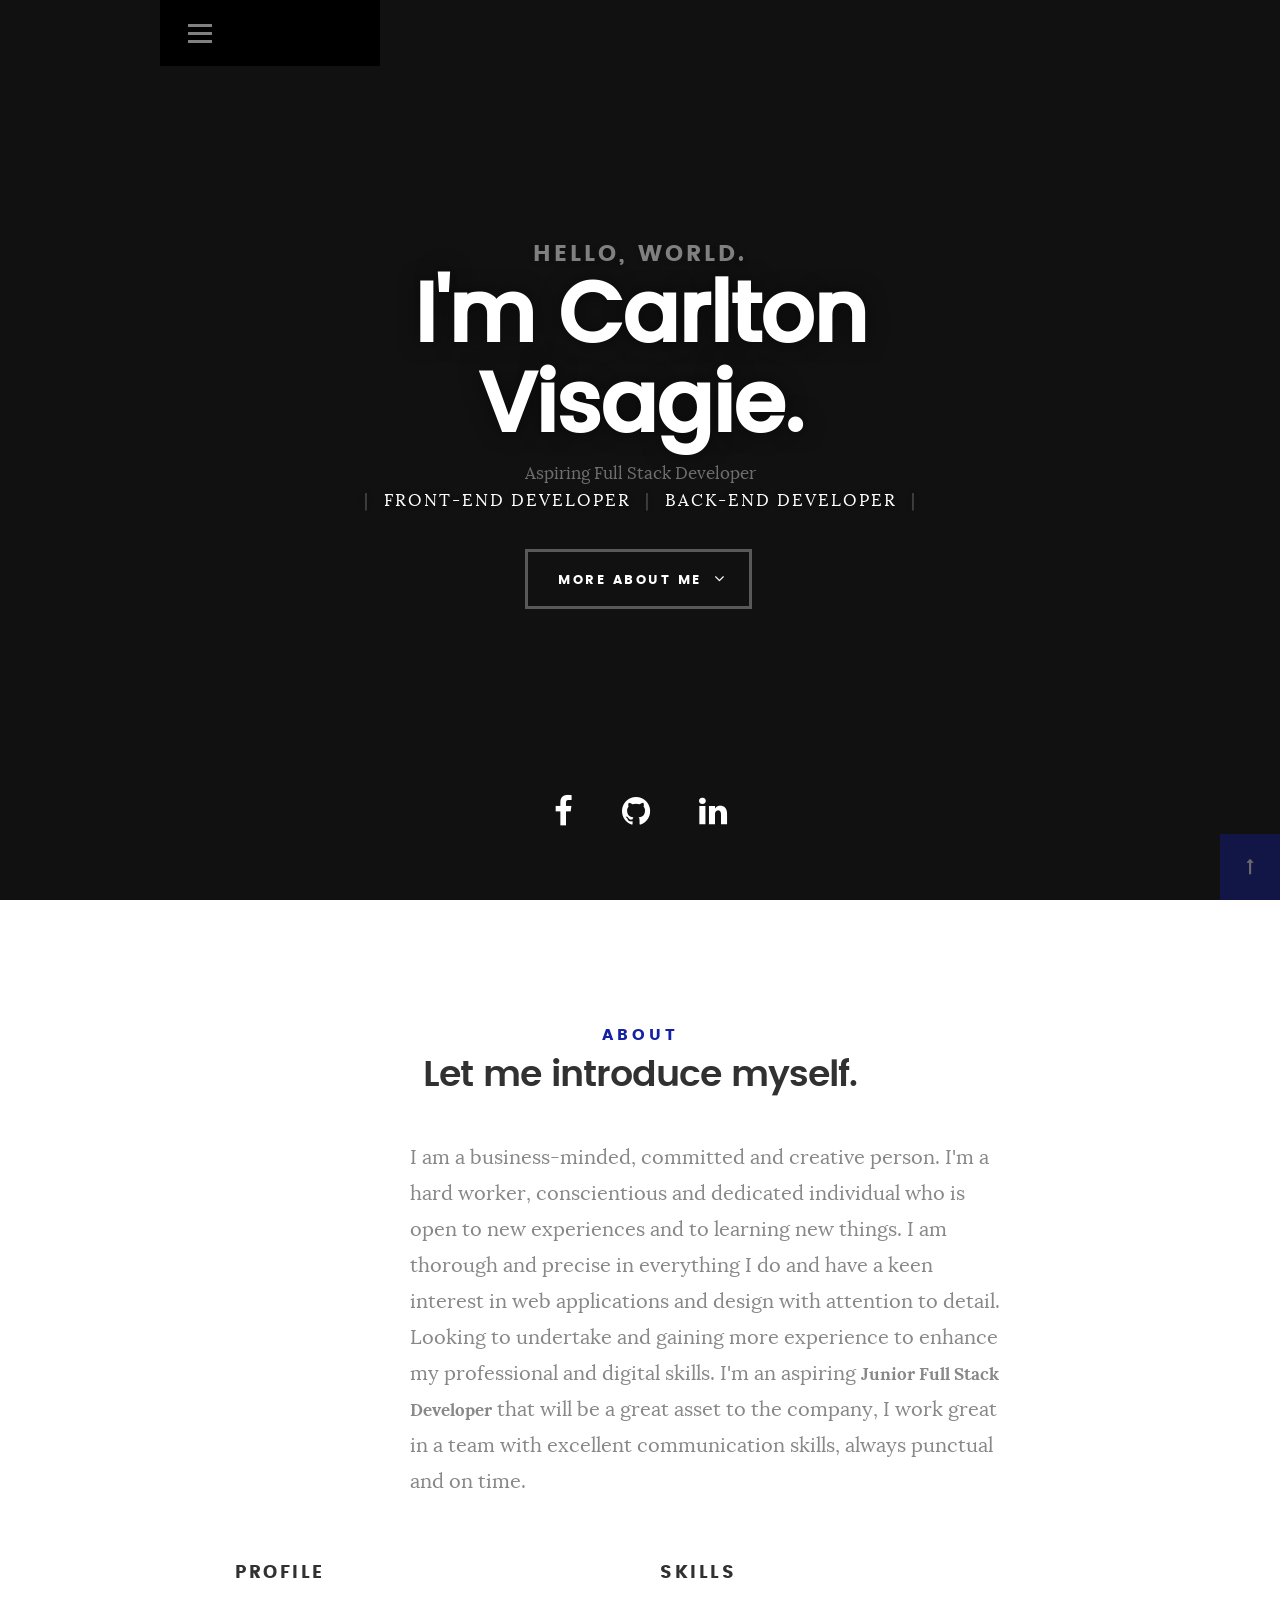
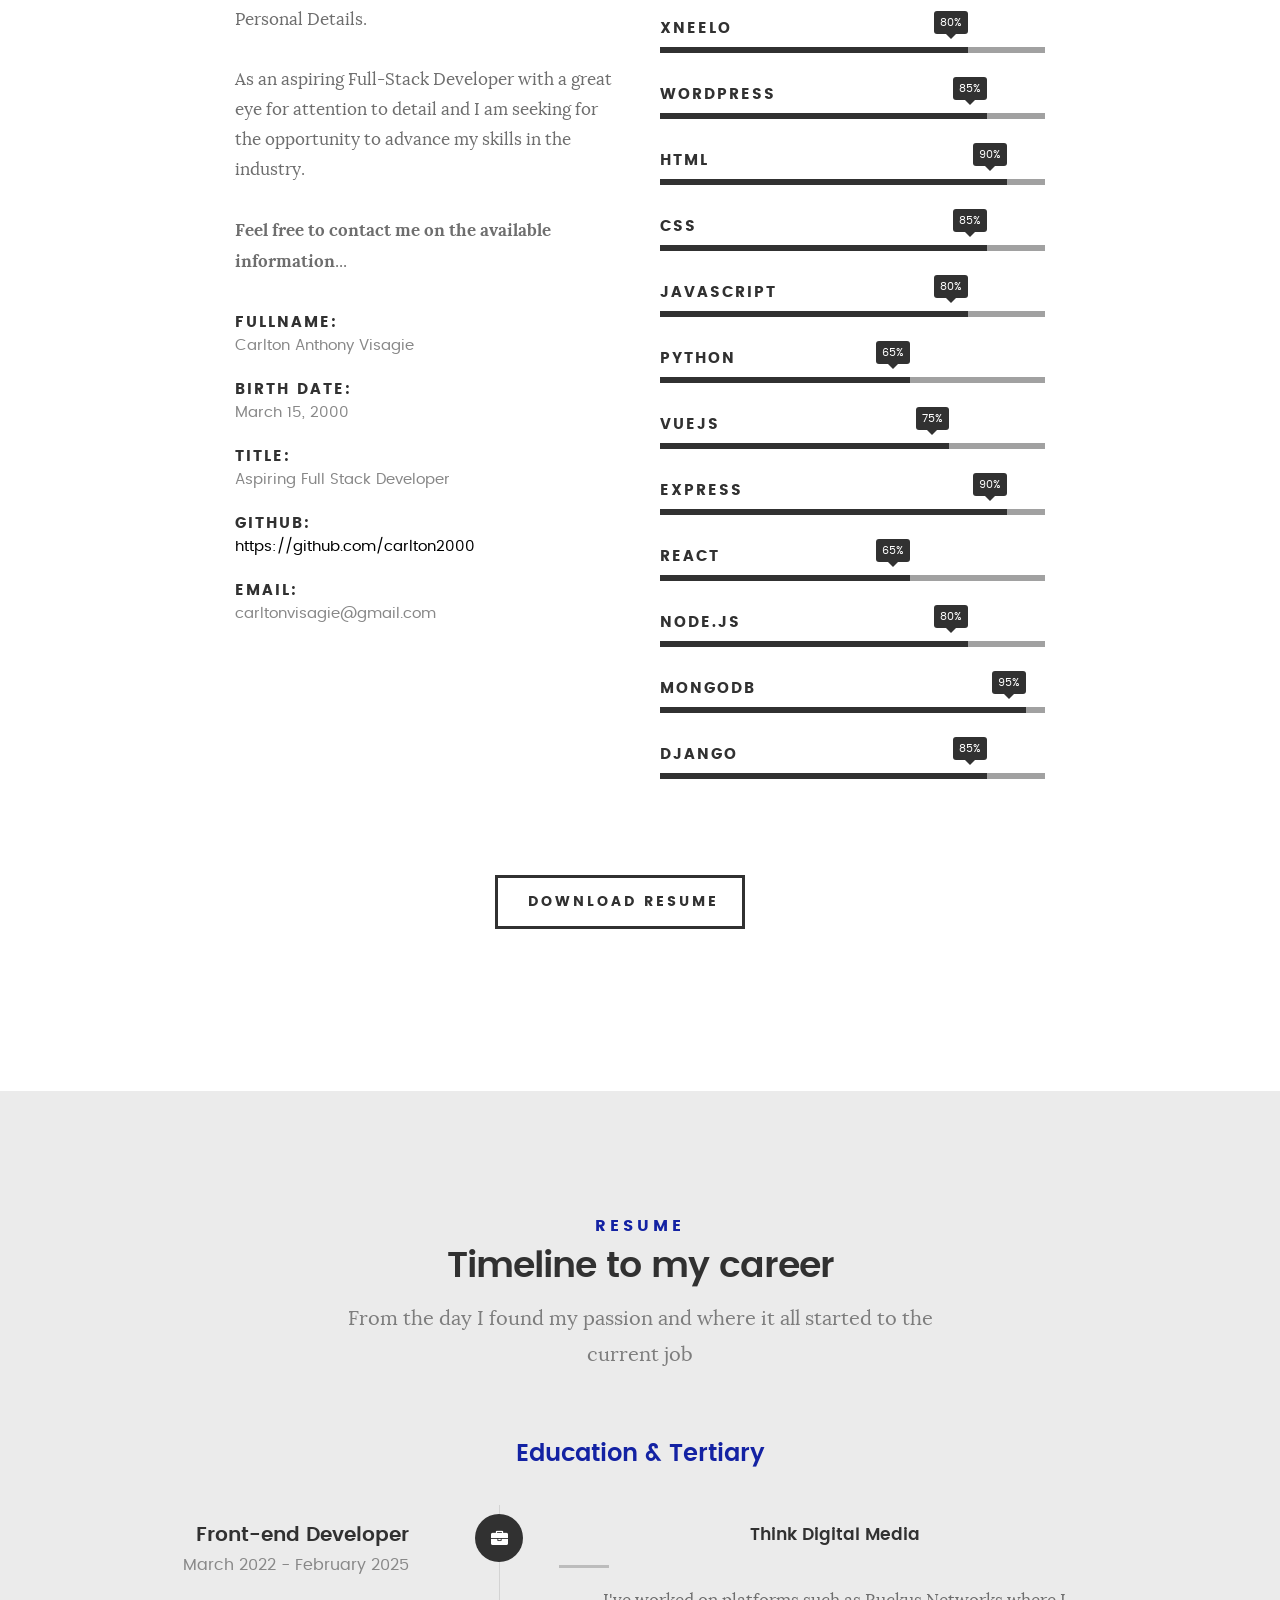
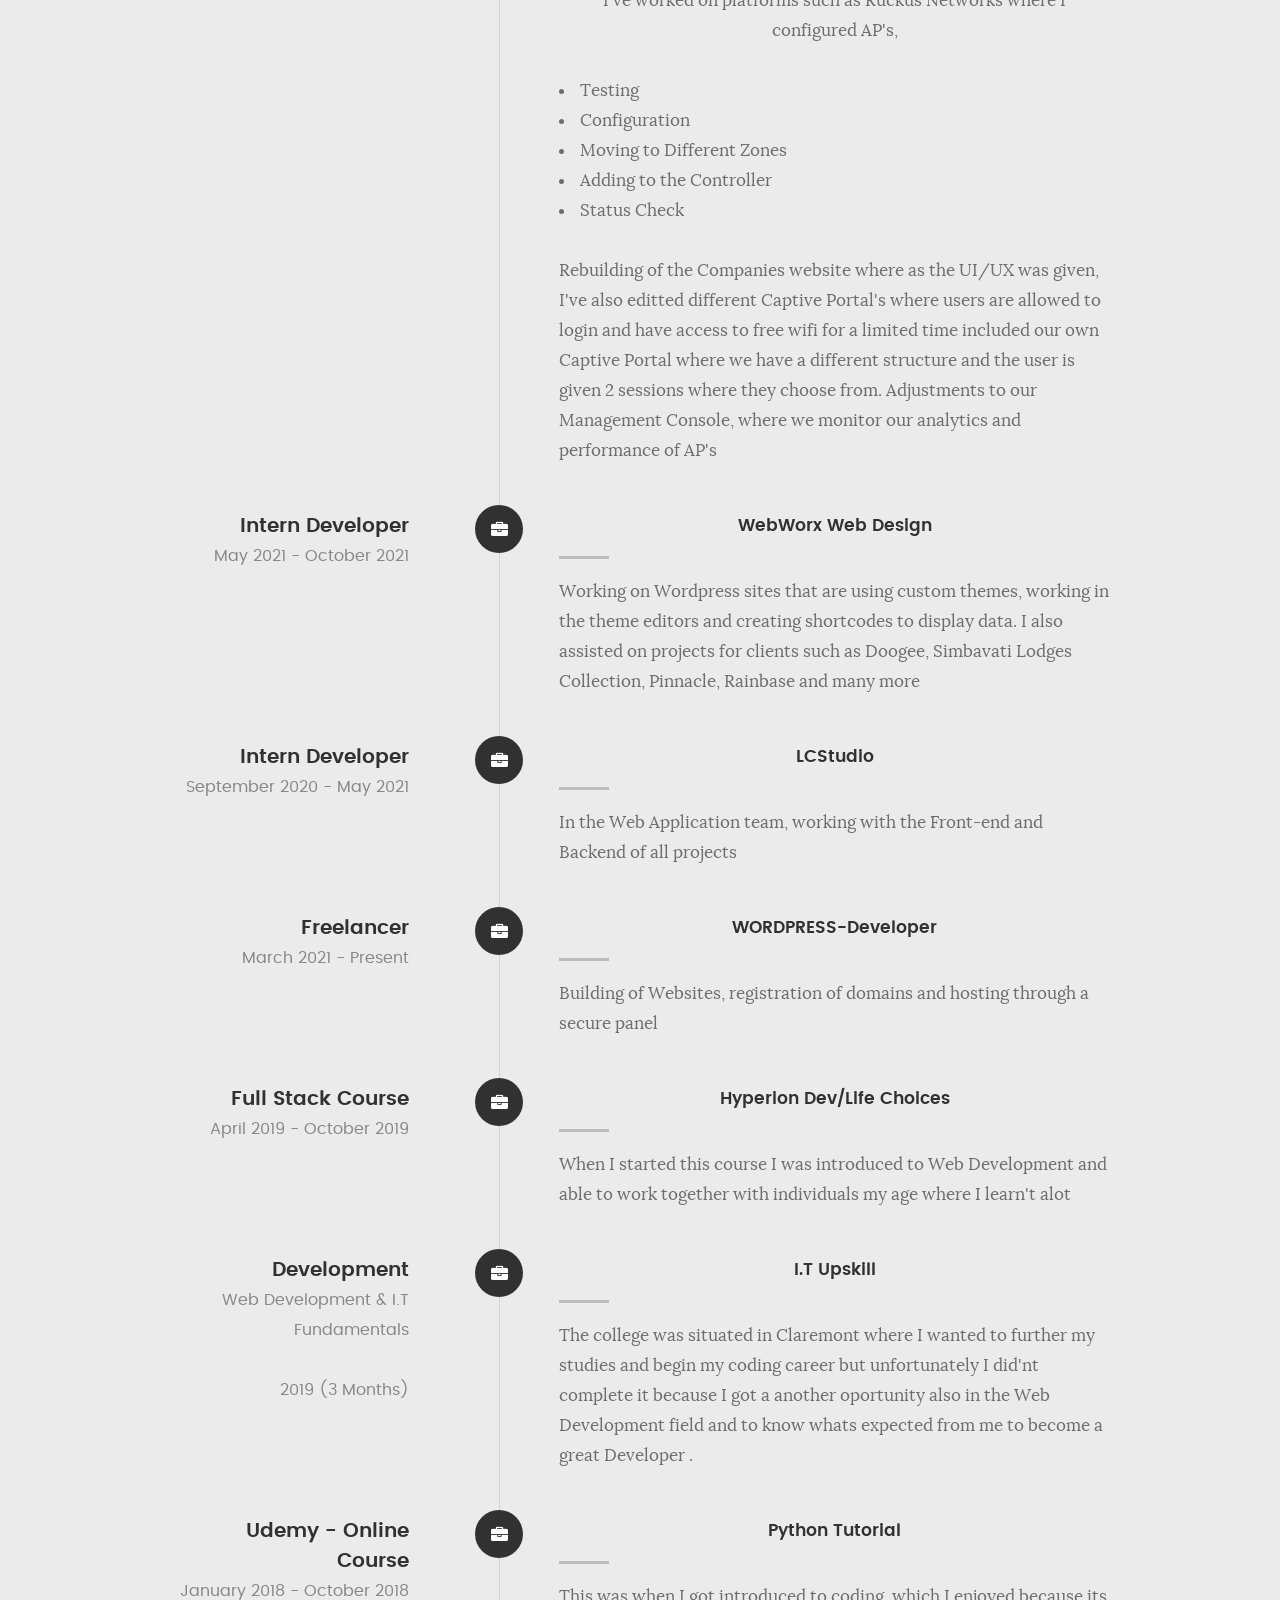
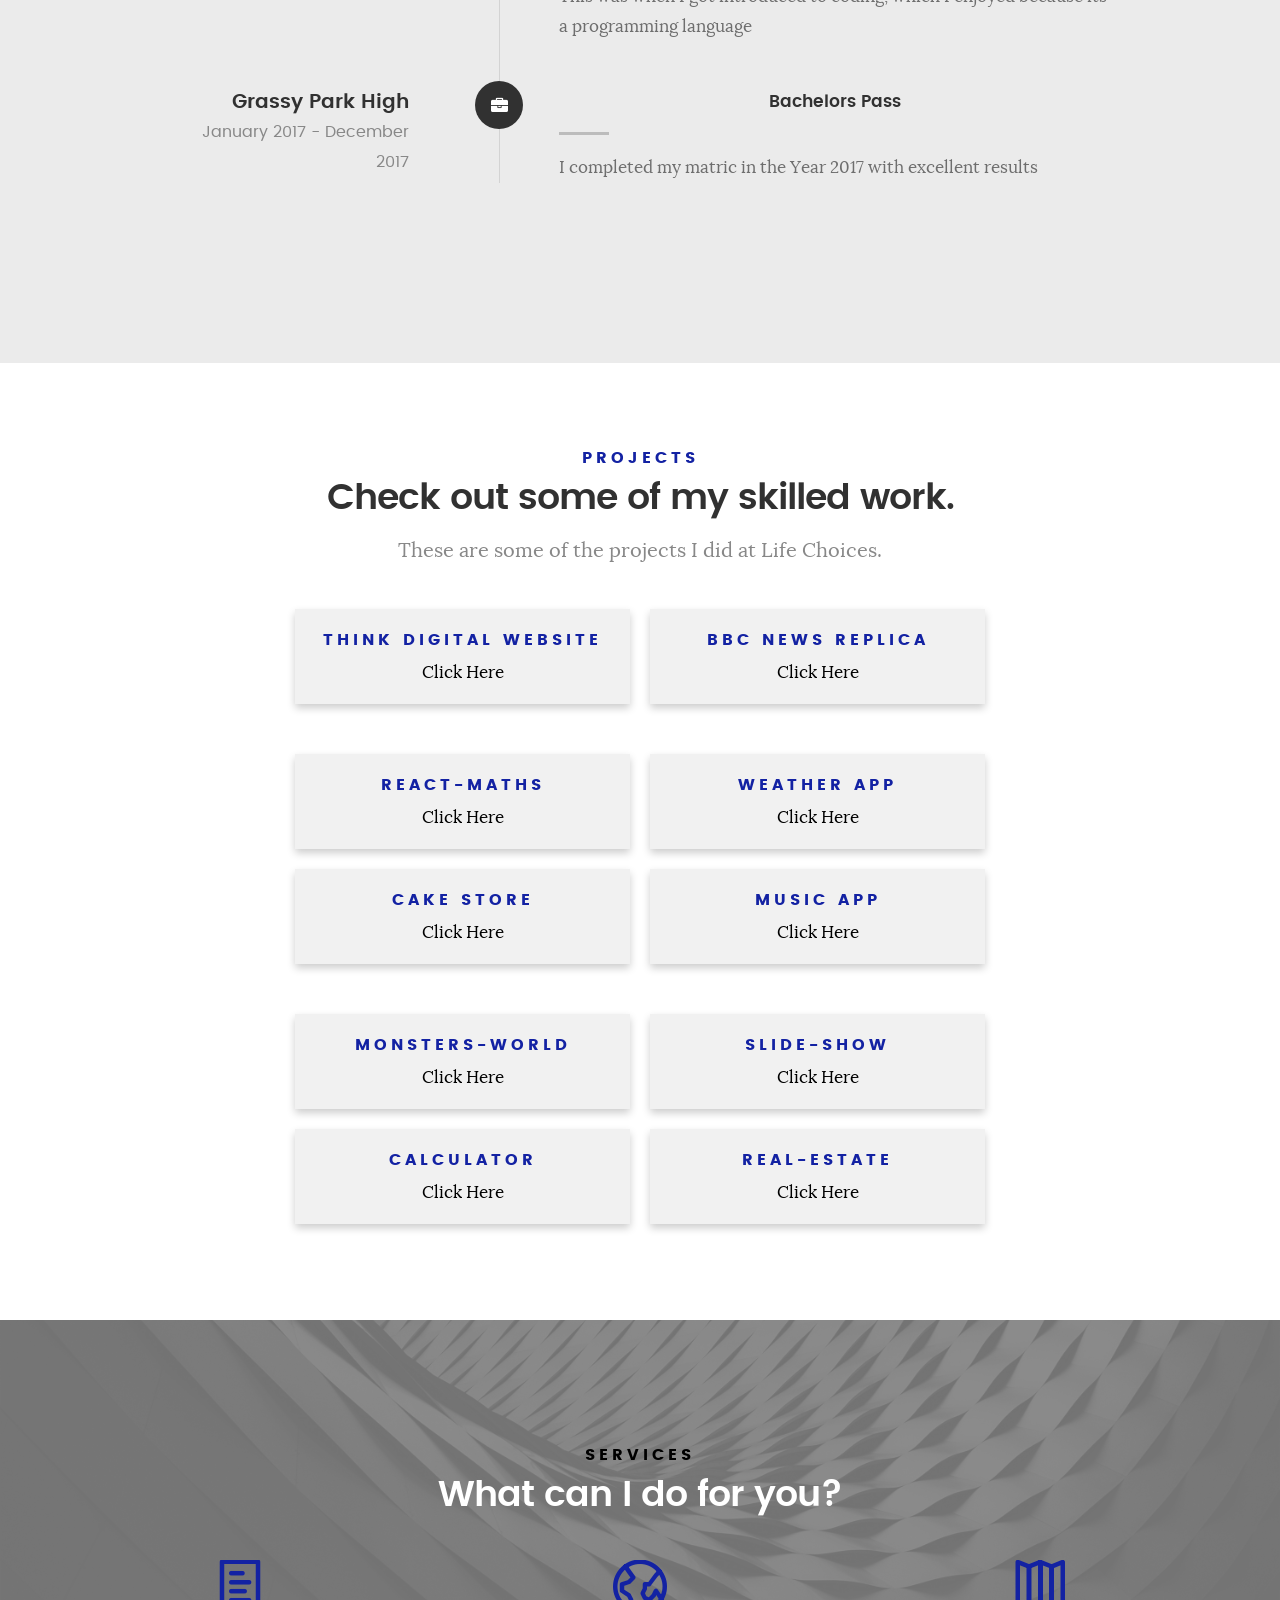
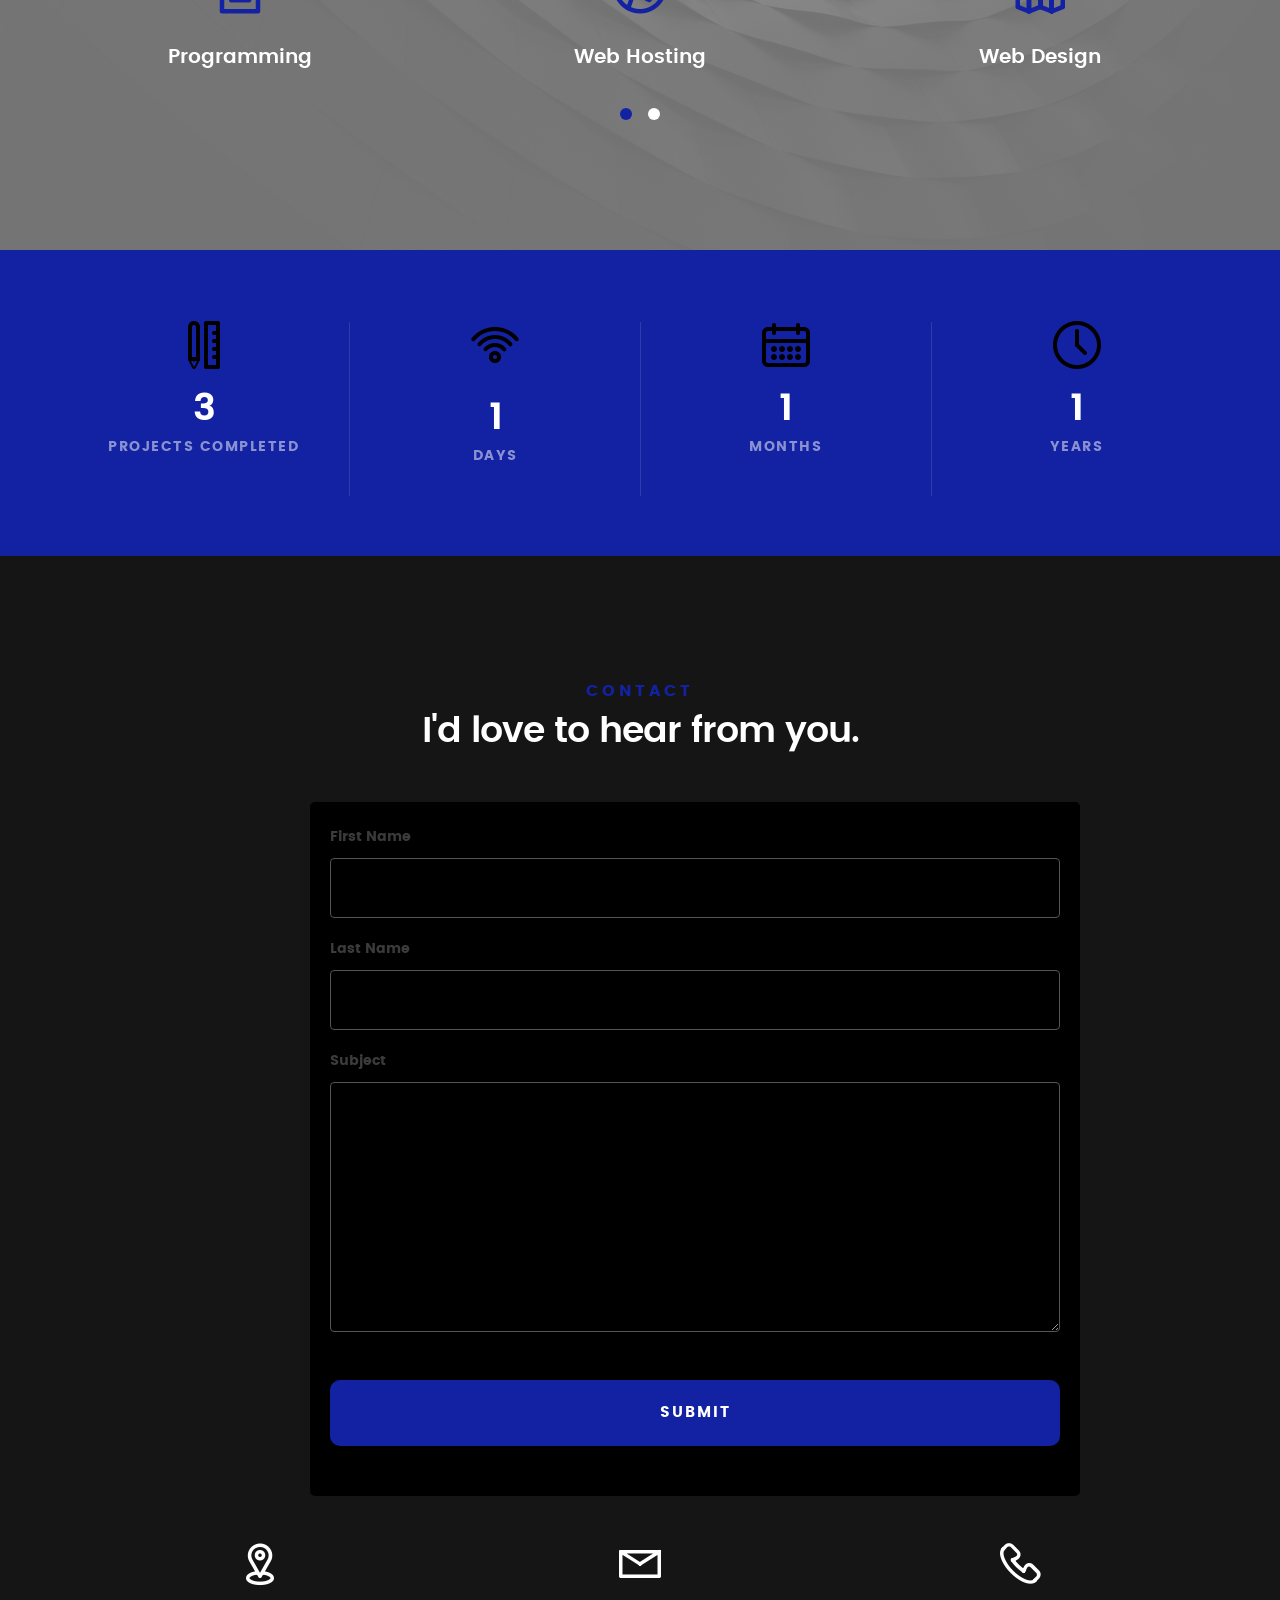
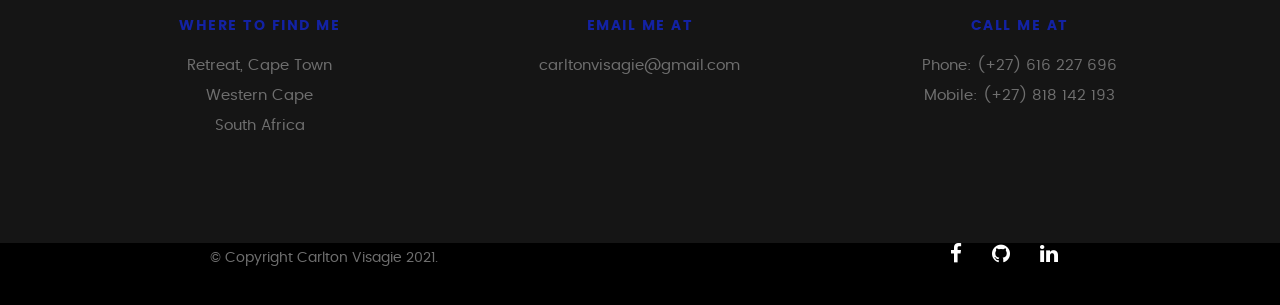
==== index.html @ 7ad5753a "test phase 1.0" ====
<!DOCTYPE html>
<!--[if IE 8 ]><html class="no-js oldie ie8" lang="en"> <![endif]-->
<!--[if IE 9 ]><html class="no-js oldie ie9" lang="en"> <![endif]-->
<!--[if (gte IE 9)|!(IE)]><!--><html class="no-js" lang="en"> <!--<![endif]-->
<head>

   <!--- basic page needs
   ================================================== -->
   <meta charset="utf-8">
	<title>Carlton Visagie</title>
	<meta name="description" content="">  
	<meta name="author" content="">

   <!-- mobile specific metas
   ================================================== -->
	<meta name="viewport" content="width=device-width, initial-scale=1, maximum-scale=1">

 	<!-- CSS
   ================================================== -->
   <link rel="stylesheet" href="css/base.css">  
   <link rel="stylesheet" href="css/main.css">
   <link rel="stylesheet" href="css/vendor.css">     

   <!-- script
   ================================================== -->   
	<script src="js/modernizr.js"></script>
	<script src="js/pace.min.js"></script>

   <!-- favicons
	================================================== -->


</head>

<body id="top">

	<!-- header 
   ================================================== -->
   <header>   	
   	<div class="row">

   		<div class="top-bar">
   			<a class="menu-toggle" href="#"><span>Menu</span></a>

	   		<!-- <div class="logo">
		         <a href="index.html"></a>
		    </div>	       -->

		   	<nav id="main-nav-wrap">
					<ul class="main-navigation">
						<li class="current"><a class="smoothscroll"  href="#intro" title="">Home</a></li>
						<li><a class="smoothscroll"  href="#about" title="">About</a></li>
						<li><a class="smoothscroll"  href="#resume" title="">Resume</a></li>
						<li><a class="smoothscroll"  href="#portfolio" title="">Projects</a></li>					
						<li><a class="smoothscroll"  href="#contact" title="">Contact</a></li>		
					</ul>
				</nav>    		
   		</div> <!-- /top-bar --> 
   		
   	</div> <!-- /row --> 		
   </header> <!-- /header -->

	<!-- intro section
   ================================================== -->
   <section id="intro">   

   	<div class="intro-overlay"></div>	

   	<div class="intro-content">
   		<div class="row">

   			<div class="col-twelve">

	   			<h5>Hello, World.</h5>
	   			<h1>I'm Carlton </br>Visagie.</h1>
				   <span>Aspiring Full Stack Developer</span>
	   			<p class="intro-position">
	   				<span>Front-end Developer</span>
	   				<span>Back-end Developer</span> 
	   			</p>

	   			<a class="button stroke smoothscroll" href="#about" title="">More About Me</a>

	   		</div>  
   			
   		</div>   		 		
   	</div> <!-- /intro-content --> 

   	<ul class="intro-social">        
         <li><a href="https://www.facebook.com/profile.php?id=100010233810215" target="_blank"><i class="fa fa-facebook"></i></a></li>
		 <li><a href="https://github.com/carlton2000" target="_blank"><i class="fa fa-github"></i></a></li>
	 <li><a href="https://www.linkedin.com/in/carlton-visagie-a59257193/" target="_blank"><i class="fa fa-linkedin"></i></a></li>	
      </ul> <!-- /intro-social -->      	

   </section> <!-- /intro -->


   <!-- about section
   ================================================== -->
   <section id="about">  

   	<div class="row section-intro">
   		<div class="col-twelve">

   			<h5>About</h5>
   			<h1>Let me introduce myself.</h1>

   			<div class="intro-info">

   				<!-- <img src="images/pic.png" alt="Profile Picture"> -->

   				<p class="lead">        
					I am a business-minded, committed and creative person. I'm a hard worker,
					conscientious and dedicated individual who is open to new experiences and
					to learning new things. I am thorough and precise in everything I do and have a keen interest in web
					applications and design with attention to detail. Looking to undertake and gaining more
					experience to enhance my professional and digital skills. 
					I'm an aspiring <b>Junior Full Stack Developer</b> that will be a great asset to the 
					company, I work great in a team with excellent communication skills, always punctual
					and on time.</p>
   			</div>   			

   		</div>   		
   	</div> <!-- /section-intro -->

   	<div class="row about-content">

   		<div class="col-six tab-full">

   			<h3>Profile</h3>
   			<p>Personal Details.</p>
			   <p>As an aspiring Full-Stack Developer with a great eye for attention to detail and I am seeking for the opportunity to advance my skills in the industry.</p>
			   <b>Feel free to contact me on the available information</b>...</p>
   			<ul class="info-list">
   				<li>
   					<strong>Fullname:</strong>
   					<span>Carlton Anthony Visagie</span>
   				</li>
   				<li>
   					<strong>Birth Date:</strong>
   					<span>March 15, 2000</span>
   				</li>
   				<li>
   					<strong>Title:</strong>
   					<span>Aspiring Full Stack Developer</span>
   				</li>
   				<li>
   					<strong>Github:</strong>
   					<span><a href="https://github.com/carlton2000" target="_blank">https://github.com/carlton2000</a></span>
   				</li>
   				<li>
   					<strong>Email:</strong>
   					<span>carltonvisagie@gmail.com</span>
   				</li>

   			</ul> <!-- /info-list -->

   		</div>

   		<div class="col-six tab-full">

   			<h3>Skills</h3>
   	
				<ul class="skill-bars">
					<li>
					<div class="progress percent80"><span>80%</span></div>
					<strong>Xneelo</strong>
					</li>
					<li>
					<div class="progress percent85"><span>85%</span></div>
					<strong>WORDPRESS</strong>
					</li>
				   <li>
				   	<div class="progress percent90"><span>90%</span></div>
				   	<strong>HTML</strong>
				   </li>
				   <li>
				   	<div class="progress percent85"><span>85%</span></div>
				   	<strong>CSS</strong>
				   </li>
				   <li>
				   	<div class="progress percent80"><span>80%</span></div>
				   	<strong>JAVASCRIPT</strong>
				   </li>
				   <li>
				   	<div class="progress percent65"><span>65%</span></div>
				   	<strong>PYTHON</strong>
				   </li>
					<li>
						<div class="progress percent75"><span>75%</span></div>
						<strong>VueJS</strong>
					</li>
					<li>
						<div class="progress percent90"><span>90%</span></div>
						<strong>Express</strong>
					</li>
					<li>
				   	<div class="progress percent65"><span>65%</span></div>
				   	<strong>REACT</strong>
				   </li>
				   <li>
					<div class="progress percent80"><span>80%</span></div>
					<strong>Node.JS</strong>
				</li>
				<li>
					<div class="progress percent95"><span>95%</span></div>
					<strong>MongoDB</strong>
				</li>
				<li>
					<div class="progress percent85"><span>85%</span></div>
					<strong>Django</strong>
				</li>        
				</ul> <!-- /skill-bars -->		

   		</div>

   	</div>

   	<div class="row button-section">
   		<div class="col-twelve">
   			<a class="button stroke" href="Carlton Visagie Resume Update.docx" target="_blank" download >Download Resume</a>
   		
   		</div>   		
   	</div>

   </section> <!-- /process-->    


   <!-- resume Section
   ================================================== -->
	<section id="resume" class="grey-section">

		<div class="row section-intro">
   		<div class="col-twelve">

   			<h5>Resume</h5>
   			<h1>Timeline to my career</h1>

   			<p class="lead">From the day I found my passion and where it all started to the current job</p>

   		</div>   		
   	</div> <!-- /section-intro--> 

   	<div class="row resume-timeline">

   		<div class="col-twelve resume-header">

   			
   	
   	<div class="row resume-timeline">

   		<div class="col-twelve resume-header">

   			<h2>Education & Tertiary</h2>

   		</div> <!-- /resume-header -->

   		<div class="col-twelve">

   			<div class="timeline-wrap">

				<div class="timeline-block">

					<div class="timeline-ico">
						<i class="fa fa-briefcase"></i>
					</div>

					<div class="timeline-header">
						<h3>Front-end Developer</h3>
						<p>March 2022 - February 2025</p>
					</div>

					<div class="timeline-content">
						<h4>Think Digital Media</h4>
						<p class="">I've worked on platforms such as Ruckus Networks where I configured AP's,
							<ul class="aligent">
								<li>Testing</li>
								<li>Configuration</li>
								<li>Moving to Different Zones</li>
								<li>Adding to the Controller</li>
								<li>Status Check</li>
							</ul>
						</p>
						<p class="aligent">Rebuilding of the Companies website where as the UI/UX was given, I've also editted different Captive Portal's
							where users are allowed to login and have access to free wifi for a limited time included our own
							Captive Portal where we have a different structure and the user is given 2 sessions where they choose from.
							Adjustments to our Management Console, where we monitor our analytics and performance of AP's
						</p>
				</div> <!-- /timeline-block -->

				<div class="timeline-block">

					<div class="timeline-ico">
						<i class="fa fa-briefcase"></i>
					</div>

					<div class="timeline-header">
						<h3>Intern Developer</h3>
						<p>May 2021 - October 2021</p>
					</div>

					<div class="timeline-content">
						<h4>WebWorx Web Design</h4>
						<p class="aligent">Working on Wordpress sites that are using custom themes, working in the theme editors and creating shortcodes to display data.
							I also assisted on projects for clients such as Doogee, Simbavati Lodges Collection, Pinnacle, Rainbase and many more </p>
					</div>

				</div> <!-- /timeline-block -->

				<div class="timeline-block">

					<div class="timeline-ico">
						<i class="fa fa-briefcase"></i>
					</div>

					<div class="timeline-header">
						<h3>Intern Developer</h3>
						<p>September 2020 - May 2021</p>
					</div>

					<div class="timeline-content">
						<h4>LCStudio </h4>
						<p class="aligent">In the Web Application team, working with the Front-end and Backend of all projects</p>
					</div>

				</div> <!-- /timeline-block -->

				<div class="timeline-block">

					<div class="timeline-ico">
						<i class="fa fa-briefcase"></i>
					</div>

					<div class="timeline-header">
						<h3>Freelancer</h3>
						<p>March 2021 - Present</p>
					</div>

					<div class="timeline-content">
						<h4>WORDPRESS-Developer </h4>
						<p class="aligent">Building of Websites, registration of domains and hosting through a secure panel</p>
					</div>

				</div> <!-- /timeline-block -->

   				<div class="timeline-block">

	   				<div class="timeline-ico">
	   					<i class="fa fa-briefcase"></i>
	   				</div>

	   				<div class="timeline-header">
	   					<h3>Full Stack Course</h3>
	   					<p>April 2019 - October 2019</p>
	   				</div>

	   				<div class="timeline-content">
	   					<h4>Hyperion Dev/Life Choices</h4>
	   					<p class="aligent">When I started this course I was introduced to Web Development and able to work together with individuals my age where I learn't alot</p>
	   				</div>

	   			</div> <!-- /timeline-block -->

	   			<div class="timeline-block">

	   				<div class="timeline-ico">
	   					<i class="fa fa-briefcase"></i>
	   				</div>

	   				<div class="timeline-header">
	   					<h3>Development</h3>
						   <p>Web Development & I.T Fundamentals</p>
	   					<p>2019 (3 Months)</p>
	   				</div>

	   				<div class="timeline-content">
	   					<h4>I.T Upskill</h4>
	   					<p class="aligent">The college was situated in Claremont where I wanted to further my studies and begin my coding career but unfortunately
						   I did'nt complete it because I got a another oportunity also in the Web Development field and to know whats expected from
						   me to become a great Developer .</p>
	   				</div>

	   			</div> <!-- /timeline-block -->

	   			<div class="timeline-block">

	   				<div class="timeline-ico">
	   					<i class="fa fa-briefcase"></i>
	   				</div>

	   				<div class="timeline-header">
	   					<h3>Udemy - Online Course</h3>
	   					<p>January 2018 - October 2018</p>
	   				</div>

	   				<div class="timeline-content">
	   					<h4>Python Tutorial</h4>
	   					<p class="aligent">This was when I got introduced to coding, which I enjoyed because its a programming 
							language</p>
	   				</div>

	   			</div> <!-- /timeline-block -->

				   <div class="timeline-block">

					<div class="timeline-ico">
						<i class="fa fa-briefcase"></i>
					</div>

					<div class="timeline-header">
						<h3>Grassy Park High</h3>
						<p>January 2017 - December 2017</p>
					</div>

					<div class="timeline-content">
						<h4>Bachelors Pass</h4>
						<p class="aligent">I completed my matric in the Year 2017 with excellent results</p>
					</div>

				</div> <!-- /timeline-block -->

   			</div> <!-- /timeline-wrap -->   			

   		</div> <!-- /col-twelve -->
   		
   	</div> <!-- /resume-timeline -->
		
	</section> <!-- /features -->


	<!-- Project Section
   ================================================== -->
	<section id="portfolio">

		<div class="row section-intro">
   		<br class="col-twelve">

   			<h5>Projects</h5>
   			<h1>Check out some of my skilled work.</h1>

   			<p class="lead">These are some of the projects I did at Life Choices.</p>

			<div class="rowed">
				<div class="columned">
				  <div class="carded">
					<h5>Think Digital Website</h5>
					<a href="https://www.thinkwifi.online/" target="_blank">
						Click Here
					</a>
				  </div>
				</div>
				<div class="columned">
					<div class="carded">
					  <h5>BBC News Replica</h5>
					  <a href="https://carlton2000.github.io/BBC-News/" target="_blank">
						  Click Here
					  </a>
					</div>
				  </div>
			</div>

		</br>  
		<!-- This break allows the space -->

			<div class="rowed">
				<div class="columned">
				  <div class="carded">
					<h5>React-Maths</h5>
					<a href="https://callies.herokuapp.com/" target="_blank">
						Click Here
					</a>
				  </div>
				</div>
			
				<div class="columned">
				  <div class="carded">
					<h5>Weather App</h5>
					<a href="https://weather-ever.herokuapp.com/" target="_blank">
						Click Here
					</a>
				  </div>
				</div>
			
				<div class="columned">
				  <div class="carded">
					<h5>Cake Store</h5>
					<a href="https://carlton2000.github.io/Cake-Store/" target="_blank">
						Click Here
					</a>
				  </div>
				</div>
			
				<div class="columned">
				  <div class="carded">
					<h5>Music App</h5>
					<a href="https://web-app-15.herokuapp.com/" target="_blank">
						Click Here
					</a>
				  </div>
				</div>
			</div>

		</br>  
		<!-- This break allows the space -->

			<div class="rowed">
				<div class="columned">
				  <div class="carded">
					<h5>Monsters-World</h5>
                            <a href="https://carlton2000.github.io/Monsters-World/" target="_blank">
                                Click Here
                            </a>
							
				  </div>
				</div>
			
				<div class="columned">
				  <div class="carded">
					<h5>Slide-Show</h5>
					<a href="https://slide-show-upload.herokuapp.com/" target="_blank">
						Click Here
					  </a>
				  </div>
				</div>
			
				<div class="columned">
				  <div class="carded">
					<h5>Calculator</h5>
					<a href="https://calculate-re.herokuapp.com/" target="_blank">
						Click Here
					</a>
				  </div>
				</div>
			
				<div class="columned">
				  <div class="carded">
					<h5>Real-Estate</h5>
					<a href="https://real-search-estate.netlify.app/" target="_blank">
						Click Here
					</a>
				  </div>
				</div>
			</div>
			  
     	</div> <!-- /section-intro--> 

   

   		</div>  <!-- /twelve -->   

   	</div> <!-- /portfolio-content --> 
		
	</section> <!-- /portfolio -->  

	
	<!-- services Section
   ================================================== -->
	<section id="services">

		<div class="overlay"></div>

		<div class="row section-intro">
   		<div class="col-twelve">

   			<h5>Services</h5>
   			<h1>What can I do for you?</h1>

 

   		</div>   		
   	</div> <!-- /section-intro -->

   	<div class="row services-content">

   		<div id="owl-slider" class="owl-carousel services-list">

			<div class="service">	

				<span class="icon"><i class="icon-file"></i></span>            

			  <div class="service-content">	

				   <h3>Programming</h3>
				   
				   
			   </div> 	         	 

			  </div> <!-- /service -->

	      	<div class="service">	

	      		<span class="icon"><i class="icon-earth"></i></span>            

	            <div class="service-content">	

	            	 <h3>Web Hosting</h3>
	            	 
	         		
	         	</div> 	         	 

				</div> <!-- /service -->

				<div class="service">	

					<span class="icon"><i class="icon-map"></i></span>                          

	            <div class="service-content">	

	            	<h3>Web Design</h3>  

		     

	            </div>	                          

			   </div> <!-- /service -->

			   <div class="service">	

				<span class="icon"><i class="icon-window"></i></span>                          

			<div class="service-content">	

				<h3>Web Development</h3>  

		 

			</div>	                          

		   </div> <!-- /service -->



	      </div> <!-- /services-list -->
   		
   	</div> <!-- /services-content -->
		
	</section> <!-- /services -->	


	<!-- stats Section
   ================================================== -->
	<section id="stats" class="count-up">

		<div class="row">
			<div class="col-twelve">

				<div class="block-1-4 block-s-1-3 block-tab-1-2 block-mob-full stats-list">

					<div class="bgrid stat">

						<div class="icon-part">
							<i class="icon-pencil-ruler"></i>
						</div>

						<h3 class="stat-count">
							39
						</h3>

						<h5 class="stat-title">
							Projects Completed
						</h5>

					</div> <!-- /stat -->				

					<div class="bgrid stat">

						<div class="icon-part">
							<i class="icon-wi-fi"></i>
						</div>

						<div>
							<h1>

							</h1>
						</div>
						<h3 class="stat-count">
							6
						</h3>

						<h5 class="stat-title">
							Days
						</h5>

					</div> <!-- /stat -->

					<div class="bgrid stat">

						<div class="icon-part">
							<i class="icon-calendar"></i>
						</div>

						<h3 class="stat-count">
							4
						</h3>

						<h5 class="stat-title">
							Months
						</h5>

					</div> <!-- /stat -->

					<div class="bgrid stat">

						<div class="icon-part">
							<i class="icon-clock"></i>
						</div>

						<h3 class="stat-count">
							5
						</h3>

						<h5 class="stat-title">
							Years
						</h5>

					</div> <!-- /stat -->

				</div> <!-- /stats-list -->

			</div> <!-- /twelve -->
		</div> <!-- /row -->

	</section> <!-- /stats -->

	
   <!-- contact
   ================================================== -->
	<section id="contact">

		<div class="row section-intro">
   		<div class="col-twelve">

   			<h5>Contact</h5>
   			<h1>I'd love to hear from you.</h1>

   			

   		</div> 
   	</div> <!-- /section-intro -->

   	<div class="row contact-form">

   		<div class="col-twelve">

            <!-- form -->
			<div class="container">
				<form action="mailto:carltonvisagie@gmail.com" method="post" enctype="text/plain">
			  
				  <label for="fname">First Name</label>
				  <input type="text" id="fname" name="firstname" placeholder="">
			  
				  <label for="lname">Last Name</label>
				  <input type="text" id="lname" name="lastname" placeholder="">
			  
				  <label for="subject">Subject</label>
				  <textarea id="subject" name="subject" placeholder="" style="height:200px"></textarea>
			  
				  <input type="submit" value="Submit">
			  
				</form>
			  </div>


         </div> <!-- /col-twelve -->
   		
   	</div> <!-- /contact-form -->

   	<div class="row contact-info">

   		<div class="col-four tab-full">

   			<div class="icon">
   				<i class="icon-pin"></i>
   			</div>

   			<h5>Where to find me</h5>

   			<p>
            Retreat, Cape Town<br>
            Western Cape<br>
            South Africa
            </p>

   		</div>

   		<div class="col-four tab-full collapse">

   			<div class="icon">
   				<i class="icon-mail"></i>
   			</div>

   			<h5>Email me at</h5>

   			<p>carltonvisagie@gmail.com			     
			   </p>

   		</div>

   		<div class="col-four tab-full">

   			<div class="icon">
   				<i class="icon-phone"></i>
   			</div>

   			<h5>Call me at</h5>

   			<p>Phone: (+27) 616 227 696<br>
			   	Mobile: (+27) 818 142 193<br>
			   </p>

   		</div>
   		
   	</div> <!-- /contact-info -->
		
	</section> <!-- /contact -->


   <!-- footer
   ================================================== -->

   <footer>
     	<div class="row">

     		<div class="col-six tab-full pull-right social">

     			<ul class="footer-social">        
			      <li><a href="https://www.facebook.com/profile.php?id=100010233810215" target="_blank"><i class="fa fa-facebook"></i></a></li>
                              <li><a href="https://github.com/carlton2000" target="_blank"><i class="fa fa-github"></i></a></li>
	                      <li><a href="https://www.linkedin.com/in/carlton-visagie-a59257193/" target="_blank"><i class="fa fa-linkedin"></i></a></li>
			   </ul> 
	      		
	      </div>

      	<div class="col-six tab-full">
	      	<div class="copyright">
		        	<span>© Copyright Carlton Visagie 2021.</span> 	         	
		         </div>		                  
	      	</div>

	      	<div id="go-top">
		         <a class="smoothscroll" title="Back to Top" href="#top"><i class="fa fa-long-arrow-up"></i></a>
		      </div>

      	</div> <!-- /row -->     	
   </footer>  

   <div id="preloader"> 
    	<div id="loader"></div>
   </div> 

   <!-- Java Script
   ================================================== --> 
   <script src="js/jquery-2.1.3.min.js"></script>
   <script src="js/plugins.js"></script>
   <script src="js/main.js"></script>

</body>

</html>
---- css/base.css ----
html {
	font-family: sans-serif;
	-ms-text-size-adjust: 100%;
	-webkit-text-size-adjust: 100%;
}

body {
	margin: 0;
}

article,
aside,
details,
figcaption,
figure,
footer,
header,
hgroup,
main,
menu,
nav,
section,
summary {
	display: block;
}

audio,
canvas,
progress,
video {
	display: inline-block;
	vertical-align: baseline;
}

audio:not([controls]) {
	display: none;
	height: 0;
}

[hidden],
template {
	display: none;
}

a {
	background: transparent;
}

a:active,
a:hover {
	outline: 0;
}

abbr[title] {
	border-bottom: 1px dotted;
}

b,
strong {
	font-weight: bold;
}

dfn {
	font-style: italic;
}

h1 {
	font-size: 2em;
	margin: 0.67em 0;
}

mark {
	background: #ff0;
	color: #000;
}

small {
	font-size: 80%;
}

sub,
sup {
	font-size: 75%;
	line-height: 0;
	position: relative;
	vertical-align: baseline;
}

sup {
	top: -0.5em;
}

sub {
	bottom: -0.25em;
}

img {
	border: 0;
}

svg:not(:root) {
	overflow: hidden;
}

figure {
	margin: 1em 40px;
}

hr {
	-moz-box-sizing: content-box;
	box-sizing: content-box;
	height: 0;
}

pre {
	overflow: auto;
}

code,
kbd,
pre,
samp {
	font-family: monospace, monospace;
	font-size: 1em;
}

button,
input,
optgroup,
select,
textarea {
	color: inherit;
	font: inherit;
	margin: 0;
}

button {
	overflow: visible;
}

button,
select {
	text-transform: none;
}

button,
html input[type="button"],
input[type="reset"],
input[type="submit"] {
	-webkit-appearance: button;
	cursor: pointer;
}

button[disabled],
html input[disabled] {
	cursor: default;
}

button::-moz-focus-inner,
input::-moz-focus-inner {
	border: 0;
	padding: 0;
}

input {
	line-height: normal;
}

input[type="checkbox"],
input[type="radio"] {
	box-sizing: border-box;
	padding: 0;
}

input[type="number"]::-webkit-inner-spin-button,
input[type="number"]::-webkit-outer-spin-button {
	height: auto;
}

input[type="search"] {
	-webkit-appearance: textfield;
	-moz-box-sizing: content-box;
	-webkit-box-sizing: content-box;
	box-sizing: content-box;
}

input[type="search"]::-webkit-search-cancel-button,
input[type="search"]::-webkit-search-decoration {
	-webkit-appearance: none;
}

fieldset {
	border: 1px solid #c0c0c0;
	margin: 0 2px;
	padding: 0.35em 0.625em 0.75em;
}

legend {
	border: 0;
	padding: 0;
}

textarea {
	overflow: auto;
}

optgroup {
	font-weight: bold;
}

table {
	border-collapse: collapse;
	border-spacing: 0;
}

td,
th {
	padding: 0;
}

/** 
 * ===================================================================
 * 02. basic/base setup styles - (_basic.scss)
 *
 * ------------------------------------------------------------------- 
 */
html {
	font-size: 62.5%;
	box-sizing: border-box;
}

*,
*::before,
*::after {
	box-sizing: inherit;
}

body {
	font-weight: normal;
	line-height: 1;
	text-rendering: optimizeLegibility;
	word-wrap: break-word;
	-webkit-overflow-scrolling: touch;
	-webkit-text-size-adjust: none;
}

body,
input,
button {
	-moz-osx-font-smoothing: grayscale;
	-webkit-font-smoothing: antialiased;
}

/**
 * Media - (_basic.scss)
 * ------------------------------------------------------------------- 
 */
img,
video {
	max-width: 100%;
	height: auto;
}

/**
 * Typography resets - (_basic.scss)
 * ------------------------------------------------------------------- 
 */
div,
dl,
dt,
dd,
ul,
ol,
li,
h1,
h2,
h3,
h4,
h5,
h6,
pre,
form,
p,
blockquote,
th,
td {
	margin: 0;
	padding: 0;
}

h1,
h2,
h3,
h4,
h5,
h6 {
	-webkit-font-variant-ligatures: common-ligatures;
	-moz-font-variant-ligatures: common-ligatures;
	font-variant-ligatures: common-ligatures;
	text-rendering: optimizeLegibility;
}

em,
i {
	font-style: italic;
	line-height: inherit;
}

strong,
b {
	font-weight: bold;
	line-height: inherit;
}

small {
	font-size: 60%;
	line-height: inherit;
}

ol,
ul {
	list-style: none;
}

li {
	display: block;
}

/**
 * links - (_basic.scss)
 * ------------------------------------------------------------------- 
 */
a {
	text-decoration: none;
	line-height: inherit;
}

a img {
	border: none;
}

/**
 * inputs - (_basic.scss)
 * ------------------------------------------------------------------- 
 */
fieldset {
	margin: 0;
	padding: 0;
}

input[type="email"],
input[type="number"],
input[type="search"],
input[type="text"],
input[type="tel"],
input[type="url"],
input[type="password"],
textarea {
	-webkit-appearance: none;
	-moz-appearance: none;
	-ms-appearance: none;
	-o-appearance: none;
	appearance: none;
}

/** 
 * ===================================================================
 * 03. grid - (_grid.scss)
 *
 * ------------------------------------------------------------------- 
 */
.row {
	width: 94%;
	max-width: 1140px;
	margin: 0 auto;
}

.row:before,
.row:after {
	content: "";
	display: table;
}

.row:after {
	clear: both;
}

.row .row {
	width: auto;
	max-width: none;
	margin-left: -20px;
	margin-right: -20px;
}

[class*="col-"],
.bgrid {
	float: left;
}

[class*="col-"] + [class*="col-"].end {
	float: right;
}

[class*="col-"] {
	padding: 0 20px;
}

.col-one {
	width: 8.33333%;
}

.col-two,
.col-1-6 {
	width: 16.66667%;
}

.col-three,
.col-1-4 {
	width: 25%;
}

.col-four,
.col-1-3 {
	width: 33.33333%;
}

.col-five {
	width: 41.66667%;
}

.col-six,
.col-1-2 {
	width: 50%;
}

.col-seven {
	width: 58.33333%;
}

.col-eight,
.col-2-3 {
	width: 66.66667%;
}

.col-nine,
.col-3-4 {
	width: 75%;
}

.col-ten,
.col-5-6 {
	width: 83.33333%;
}

.col-eleven {
	width: 91.66667%;
}

.col-twelve,
.col-full {
	width: 100%;
}

/**
 * small screens - (_grid.scss)
 * --------------------------------------------------------------- 
 */
@media screen and (max-width:1024px) {
	.row .row {
		margin-left: -18px;
		margin-right: -18px;
	}

	[class*="col-"] {
		padding: 0 18px;
	}

}

/**
 * tablets - (_grid.scss)
 * --------------------------------------------------------------- 
 */
@media screen and (max-width:768px) {
	.row {
		width: auto;
		padding-left: 30px;
		padding-right: 30px;
	}

	.row .row {
		padding-left: 0;
		padding-right: 0;
		margin-left: -15px;
		margin-right: -15px;
	}

	[class*="col-"] {
		padding: 0 15px;
	}

	.tab-1-4 {
		width: 25%;
	}

	.tab-1-3 {
		width: 33.33333%;
	}

	.tab-1-2 {
		width: 50%;
	}

	.tab-2-3 {
		width: 66.66667%;
	}

	.tab-3-4 {
		width: 75%;
	}

	.tab-full {
		width: 100%;
	}

}

/**
 * large mobile devices - (_grid.scss)
 * --------------------------------------------------------------- 
 */
@media screen and (max-width:600px) {
	.row {
		padding-left: 25px;
		padding-right: 25px;
	}

	.row .row {
		margin-left: -10px;
		margin-right: -10px;
	}

	[class*="col-"] {
		padding: 0 10px;
	}

	.mob-1-4 {
		width: 25%;
	}

	.mob-1-2 {
		width: 50%;
	}

	.mob-3-4 {
		width: 75%;
	}

	.mob-full {
		width: 100%;
	}

}

/**
 * small mobile devices - (_grid.scss)
 * --------------------------------------------------------------- 
 */
@media screen and (max-width:400px) {
	.row .row {
		padding-left: 0;
		padding-right: 0;
		margin-left: 0;
		margin-right: 0;
	}

	[class*="col-"] {
		width: 100% !important;
		float: none !important;
		clear: both !important;
		margin-left: 0;
		margin-right: 0;
		padding: 0;
	}

	[class*="col-"] + [class*="col-"].end {
		float: none;
	}

}

/** 
 * ===================================================================
 * block grids - (_grid.scss)
 *
 * ------------------------------------------------------------------- 
 */
[class*="block-"]:before,
[class*="block-"]:after {
	content: "";
	display: table;
}

[class*="block-"]:after {
	clear: both;
}

.block-1-6 .bgrid {
	width: 16.66667%;
}

.block-1-4 .bgrid {
	width: 25%;
}

.block-1-3 .bgrid {
	width: 33.33333%;
}

.block-1-2 .bgrid {
	width: 50%;
}

/**
 * Clearing for block grid columns. Allow columns with 
 * different heights to align properly.
 */
.block-1-6 .bgrid:nth-child(6n+1),
.block-1-4 .bgrid:nth-child(4n+1),
.block-1-3 .bgrid:nth-child(3n+1),
.block-1-2 .bgrid:nth-child(2n+1) {
	clear: both;
}

/**
 * small screens - (_grid.scss)
 * --------------------------------------------------------------- 
 */
@media screen and (max-width:1024px) {
	.block-s-1-6 .bgrid {
		width: 16.66667%;
	}

	.block-s-1-4 .bgrid {
		width: 25%;
	}

	.block-s-1-3 .bgrid {
		width: 33.33333%;
	}

	.block-s-1-2 .bgrid {
		width: 50%;
	}

	.block-s-full .bgrid {
		width: 100%;
		clear: both;
	}

	[class*="block-s-"] .bgrid:nth-child(n) {
		clear: none;
	}

	.block-s-1-6 .bgrid:nth-child(6n+1),
	.block-s-1-4 .bgrid:nth-child(4n+1),
	.block-s-1-3 .bgrid:nth-child(3n+1),
	.block-s-1-2 .bgrid:nth-child(2n+1) {
		clear: both;
	}

}

/**
 * tablets - (_grid.scss)
 * --------------------------------------------------------------- 
 */
@media screen and (max-width:768px) {
	.block-tab-1-6 .bgrid {
		width: 16.66667%;
	}

	.block-tab-1-4 .bgrid {
		width: 25%;
	}

	.block-tab-1-3 .bgrid {
		width: 33.33333%;
	}

	.block-tab-1-2 .bgrid {
		width: 50%;
	}

	.block-tab-full .bgrid {
		width: 100%;
		clear: both;
	}

	[class*="block-tab-"] .bgrid:nth-child(n) {
		clear: none;
	}

	.block-tab-1-6 .bgrid:nth-child(6n+1),
	.block-tab-1-4 .bgrid:nth-child(4n+1),
	.block-tab-1-3 .bgrid:nth-child(3n+1),
	.block-tab-1-2 .bgrid:nth-child(2n+1) {
		clear: both;
	}

}

/**
 * large mobile devices - (_grid.scss)
 * --------------------------------------------------------------- 
 */
@media screen and (max-width:600px) {
	.block-mob-1-6 .bgrid {
		width: 16.66667%;
	}

	.block-mob-1-4 .bgrid {
		width: 25%;
	}

	.block-mob-1-3 .bgrid {
		width: 33.33333%;
	}

	.block-mob-1-2 .bgrid {
		width: 50%;
	}

	.block-mob-full .bgrid {
		width: 100%;
		clear: both;
	}

	[class*="block-mob-"] .bgrid:nth-child(n) {
		clear: none;
	}

	.block-mob-1-6 .bgrid:nth-child(6n+1),
	.block-mob-1-4 .bgrid:nth-child(4n+1),
	.block-mob-1-3 .bgrid:nth-child(3n+1),
	.block-mob-1-2 .bgrid:nth-child(2n+1) {
		clear: both;
	}

}

/**
 * stack on small mobile devices - (_grid.scss)
 * --------------------------------------------------------------- 
 */
@media screen and (max-width:400px) {
	.stack .bgrid {
		width: 100% !important;
		float: none !important;
		clear: both !important;
		margin-left: 0;
		margin-right: 0;
	}

}

/** 
 * ===================================================================
 * 04. MISC  - (_grid.scss)
 *
 * ------------------------------------------------------------------- 
 */

/**
 * Clearing - (http://nicolasgallagher.com/micro-clearfix-hack/
 */
.group:before,
.group:after {
	content: "";
	display: table;
}

.group:after {
	clear: both;
}

/**
 * Misc Helper Styles 
 */
.hide {
	display: none;
}

.invisible {
	visibility: hidden;
}

.antialiased {
	-webkit-font-smoothing: antialiased;
	-moz-osx-font-smoothing: grayscale;
}

.remove-bottom {
	margin-bottom: 0;
}

.half-bottom {
	margin-bottom: 1.5rem !important;
}

.add-bottom {
	margin-bottom: 3rem !important;
}

.no-border {
	border: none;
}

.full-width {
	width: 100%;
}

.text-center {
	text-align: center;
}

.text-left {
	text-align: left;
}

.text-right {
	text-align: right;
}

.pull-left {
	float: left;
}

.pull-right {
	float: right;
}

.align-center {
	margin-left: auto;
	margin-right: auto;
	text-align: center;
}

/*# sourceMappingURL=base.css.map */
---- css/main.css ----
@import url("fonts.css");
@import url("font-awesome/css/font-awesome.min.css");
@import url("micons/micons.css");


/** 
 * ===================================================================
 * 02. base style overrides - (_document-setup.scss)
 *
 * ------------------------------------------------------------------- 
 */
html {
	font-size: 10px;
}

#resume .resume-header {
	text-align: center;
}
.aligent{
	/* float: left; */
	text-align: left;
}
/* Float four columns side by side */
.columned {
	float: left;
	width: 50%;
	padding: 10px 10px 10px 10px;
  }
  
  /* Remove extra left and right margins, due to padding */
  .rowed {margin: 0 -5px;}
  
  /* Clear floats after the columns */
  .rowed:after {
	content: "";
	display: table;
	clear: both;
  }
  
  /* Responsive columns */
  @media screen and (max-width: 600px) {
	.columned {
	  width: 100%;
	  display: block;
	  margin-bottom: 20px;
	}
  }
  
  /* Style the counter cards */
  .carded {
	box-shadow: 0 4px 8px 0 rgba(0, 0, 0, 0.2);
	padding: 16px;
	text-align: center;
	background-color: #f1f1f1;
  }

@media only screen and (max-width:1024px) {
	html {
		font-size: 9.411764705882353px;
	}
}
@media only screen and (max-width:768px) {
	html {
		font-size: 10px;
	}
}
@media only screen and (max-width:400px) {
	html {
		font-size: 9.411764705882353px;
	}
}

html, body {
	height: 100%;
}
body {
	background: black;
	font-family: "lora-regular", serif;
	font-size: 1.7rem;
	line-height: 3rem;
	color: #6e6e6e;
}

/**
 * links - (_document-setup.scss)
 * -------------------------------------------------------------------
 */
a, a:visited {
	color: #000000;
	-moz-transition: all 0.3s ease-in-out;
	-o-transition: all 0.3s ease-in-out;
	-webkit-transition: all 0.3s ease-in-out;
	-ms-transition: all 0.3s ease-in-out;
	transition: all 0.3s ease-in-out;
}
a:hover, a:focus, a:active {
	color: #1322a3;
	outline: 0;
}

/** 
 * ===================================================================
 * 03. typography & general theme styles - (_document-setup.scss)
 *
 * ------------------------------------------------------------------- 
 */
h1, h2, h3, h4, h5, h6, .h01, .h02, .h03, .h04, .h05, .h06 {
	font-family: "poppins-semibold", sans-serif;
	color: #313131;
	font-style: normal;
	text-rendering: optimizeLegibility;
	margin-bottom: 2.1rem;
}
h3, .h03, h4, .h04 {
	margin-bottom: 1.8rem;
}
h5, .h05, h6, .h06 {
	font-family: "poppins-bold";
	margin-bottom: 1.2rem;
}
h1, .h01 {
	font-size: 3.1rem;
	line-height: 1.355;
	letter-spacing: -.1rem;
}
@media only screen and (max-width:600px) {
	h1, .h01 {
		font-size: 2.6rem;
		letter-spacing: -.07rem;
	}
}
h2, .h02 {
	font-size: 2.4rem;
	line-height: 1.25;
}
h3, .h03 {
	font-size: 2rem;
	line-height: 1.5;
}
h4, .h04 {
	font-size: 1.7rem;
	line-height: 1.765;
}
h5, .h05 {
	font-size: 1.4rem;
	line-height: 1.714;
	text-transform: uppercase;
	letter-spacing: .15rem;
}
h6, .h06 {
	font-size: 1.3rem;
	line-height: 1.846;
	text-transform: uppercase;
	letter-spacing: .15rem;
}
p img {
	margin: 0;
}
p.lead {
	font-family: "lora-regular", serif;
	font-size: 2rem;
	line-height: 1.8;
	color: #888888;
}
@media only screen and (max-width:768px) {
	p.lead {
		font-size: 1.7rem;
	}
}
em, i, strong, b {
	font-size: 1.7rem;
	line-height: 3rem;
	font-style: normal;
	font-weight: normal;
}
em, i {
	font-family: "lora-italic", serif;
}
strong, b {
	font-family: "lora-bold", serif;
}
small {
	font-size: 1.2rem;
	line-height: inherit;
}
blockquote {
	margin: 3rem 0;
	padding-left: 4rem;
	position: relative;
}
blockquote:before {
	content: "\201C";
	font-size: 8rem;
	line-height: 0px;
	margin: 0;
	color: hsl(234, 79%, 36%);
	font-family: arial, sans-serif;
	position: absolute;
	top: 3rem;
	left: 0;
}
blockquote p {
	font-family: georgia, serif;
	font-style: italic;
	padding: 0;
	font-size: 1.9rem;
	line-height: 1.737;
}
blockquote cite {
	display: block;
	font-size: 1.3rem;
	font-style: normal;
	line-height: 1.616;
}
blockquote cite:before {
	content: "\2014 \0020";
}
blockquote cite a, blockquote cite a:visited {
	color: #888888;
	border: none;
}
abbr {
	font-family: "poppins-bold", serif;
	font-variant: small-caps;
	text-transform: lowercase;
	letter-spacing: .05rem;
	color: #888888;
}
var, kbd, samp, code, pre {
	font-family: Consolas, "Andale Mono", Courier, "Courier New", monospace;
}
pre {
	padding: 2.4rem 3rem 3rem;
	background: #F1F1F1;
}
code {
	font-size: 1.4rem;
	margin: 0 .2rem;
	padding: .3rem .6rem;
	white-space: nowrap;
	background: #F1F1F1;
	border: 1px solid #E1E1E1;
	border-radius: 3px;
}
pre > code {
	display: block;
	white-space: pre;
	line-height: 2;
	padding: 0;
	margin: 0;
}
pre.prettyprint > code {
	border: none;
}
del {
	text-decoration: line-through;
}
abbr[title], dfn[title] {
	border-bottom: 1px dotted;
	cursor: help;
}
mark {
	background: navy;
	color: #000;
}
hr {
	border: solid #d2d2d2;
	border-width: 1px 0 0;
	clear: both;
	margin: 2.4rem 0 1.5rem;
	height: 0;
}

/**
 * Lists - (_document-setup.scss)  
 * -------------------------------------------------------------------
 */
ol {
	list-style: decimal;
}
ul {
	list-style: disc;
}
li {
	display: list-item;
}
ol, ul {
	margin-left: 1.7rem;
}
ul li {
	padding-left: .4rem;
}
ul ul, ul ol, ol ol, ol ul {
	margin: .6rem 0 .6rem 1.7rem;
}
ul.disc li {
	display: list-item;
	list-style: none;
	padding: 0 0 0 .8rem;
	position: relative;
}
ul.disc li::before {
	content: "";
	display: inline-block;
	width: 8px;
	height: 8px;
	border-radius: 50%;
	background: #1322a3;
	position: absolute;
	left: -17px;
	top: 11px;
	vertical-align: middle;
}
dt {
	margin: 0;
	color: #1322a3;
}
dd {
	margin: 0 0 0 2rem;
}

/**
 * tables - (_document-setup.scss)  
 * -------------------------------------------------------------------
 */
table {
	border-width: 0;
	width: 100%;
	max-width: 100%;
	font-family: "lora-regular", sans-serif;
}
th, td {
	padding: 1.5rem 3rem;
	text-align: left;
	border-bottom: 1px solid #E8E8E8;
}
th {
	color: #313131;
	font-family: "poppins-bold", sans-serif;
}
td {
	line-height: 1.5;
}
th:first-child, td:first-child {
	padding-left: 0;
}
th:last-child, td:last-child {
	padding-right: 0;
}
.table-responsive {
	overflow-x: auto;
	-webkit-overflow-scrolling: touch;
}

/**
 * Spacing - (_document-setup.scss)  
 * -------------------------------------------------------------------
 */
button, .button {
	margin-bottom: 1.2;
}
fieldset {
	margin-bottom: 1.5rem;
}
input,
textarea,
select,
pre,
blockquote,
figure,
table,
p,
ul,
ol,
dl,
form,
.fluid-video-wrapper,
.ss-custom-select {
	margin-bottom: 3rem;
}

/**
 * floated image - (_document-setup.scss)  
 * -------------------------------------------------------------------
 */
img.pull-right {
	margin: .9rem 0 0 2.4rem;
}
img.pull-left {
	margin: .9rem 2.4rem 0 0;
}

/**
 * block grid paddings - (_document-setup.scss) 
 * -------------------------------------------------------------------
 */
.bgrid {
	padding: 0 20px;
}
@media only screen and (max-width:1024px) {
	.bgrid {
		padding: 0 18px;
	}
}
@media only screen and (max-width:768px) {
	.bgrid {
		padding: 0 15px;
	}
}
@media only screen and (max-width:600px) {
	.bgrid {
		padding: 0 10px;
	}
}
@media only screen and (max-width:400px) {
	.bgrid {
		padding: 0;
	}
}

/**
 * pace.js styles - minimal  - (_document-setup.scss)
 * -------------------------------------------------------------------
 */
.pace {
	-webkit-pointer-events: none;
	pointer-events: none;
	-webkit-user-select: none;
	-moz-user-select: none;
	user-select: none;
}
.pace-inactive {
	display: none;
}
.pace .pace-progress {
	background: #1322a3;
	position: fixed;
	z-index: 900;
	top: 0;
	right: 100%;
	width: 100%;
	height: 6px;
}

/** 
 * ===================================================================
 * 04. preloader - (_preloader-1.scss)
 *
 * ------------------------------------------------------------------- 
 */
#preloader {
	position: fixed;
	top: 0;
	left: 0;
	right: 0;
	bottom: 0;
	background: #151515;
	z-index: 800;
	height: 100%;
	width: 100%;
}
.no-js #preloader, .oldie #preloader {
	display: none;
}
#loader {
	position: absolute;
	left: 50%;
	top: 50%;
	width: 60px;
	height: 60px;
	margin: -30px 0 0 -30px;
	padding: 0;
}
#loader:before {
	content: "";
	border-top: 11px solid rgba(255, 255, 255, 0.1);
	border-right: 11px solid rgba(255, 255, 255, 0.1);
	border-bottom: 11px solid rgba(255, 255, 255, 0.1);
	border-left: 11px solid #1322a3;
	-webkit-animation: load 1.1s infinite linear;
	animation: load 1.1s infinite linear;
	display: block;
	border-radius: 50%;
	width: 60px;
	height: 60px;
}
@-webkit-keyframes load {
	0% {
		-webkit-transform: rotate(0deg);
		transform: rotate(0deg);
	}
	100% {
		-webkit-transform: rotate(360deg);
		transform: rotate(360deg);
	}
}
@keyframes load {
	0% {
		-webkit-transform: rotate(0deg);
		transform: rotate(0deg);
	}
	100% {
		-webkit-transform: rotate(360deg);
		transform: rotate(360deg);
	}
}

/** 
 * ===================================================================
 * 05. forms - (_forms.scss)
 *
 * ------------------------------------------------------------------- 
 */
fieldset {
	border: none;
}
input[type="email"],
input[type="number"],
input[type="search"],
input[type="text"],
input[type="tel"],
input[type="url"],
input[type="password"],
textarea,
select {
	display: block;
	height: 6rem;
	padding: 1.5rem 0;
	border: 0;
	outline: none;
	vertical-align: middle;
	color: #313131;
	font-family: "poppins-regular", sans-serif;
	font-size: 1.5rem;
	line-height: 3rem;
	max-width: 100%;
	background: transparent;
	border-bottom: 1px solid rgba(0, 0, 0, 0.3);
	-moz-transition: all 0.3s ease-in-out;
	-o-transition: all 0.3s ease-in-out;
	-webkit-transition: all 0.3s ease-in-out;
	-ms-transition: all 0.3s ease-in-out;
	transition: all 0.3s ease-in-out;
}
.ss-custom-select {
	position: relative;
	padding: 0;
}
.ss-custom-select select {
	-webkit-appearance: none;
	-moz-appearance: none;
	-ms-appearance: none;
	-o-appearance: none;
	appearance: none;
	text-indent: 0.01px;
	text-overflow: '';
	margin: 0;
	line-height: 3rem;
	vertical-align: middle;
}
.ss-custom-select select option {
	padding-left: 2rem;
	padding-right: 2rem;
}
.ss-custom-select select::-ms-expand {
	display: none;
}
.ss-custom-select::after {
	content: '\f0d7';
	font-family: 'FontAwesome';
	position: absolute;
	top: 50%;
	right: 1.5rem;
	margin-top: -10px;
	bottom: auto;
	width: 20px;
	height: 20px;
	line-height: 20px;
	font-size: 18px;
	text-align: center;
	pointer-events: none;
	color: #252525;
}

/* IE9 and below */
.oldie .ss-custom-select::after {
	display: none;
}
textarea {
	min-height: 25rem;
}
input[type="email"]:focus,
input[type="number"]:focus,
input[type="search"]:focus,
input[type="text"]:focus,
input[type="tel"]:focus,
input[type="url"]:focus,
input[type="password"]:focus,
textarea:focus,
select:focus {
	color: #1322a3;
	border-bottom: 1px solid #1322a3;
}
label, legend {
	font-family: "poppins-bold", sans-serif;
	font-size: 1.4rem;
	margin-bottom: .6rem;
	color: #3b3b3b;
	display: block;
}
input[type="checkbox"], input[type="radio"] {
	display: inline;
}
label > .label-text {
	display: inline-block;
	margin-left: 1rem;
	font-family: "poppins-regular", sans-serif;
	line-height: inherit;
}
label > input[type="checkbox"], label > input[type="radio"] {
	margin: 0;
	position: relative;
	top: .15rem;
}

/**
 * Style Placeholder Text  
 * -
 */
::-webkit-input-placeholder {
	color: #a1a1a1;
}
:-moz-placeholder {
	color: #a1a1a1;  /* Firefox 18- */
}
::-moz-placeholder {
	color: #a1a1a1;  /* Firefox 19+ */
}
:-ms-input-placeholder {
	color: #a1a1a1;
}
.placeholder {
	color: #a1a1a1 !important;
}

/** 
 * ===================================================================
 * 06. buttons - (_button-essentials.scss)
 *
 * ------------------------------------------------------------------- 
 */
.button,
a.button,
button,
input[type="submit"],
input[type="reset"],
input[type="button"] {
	display: inline-block;
	font-family: "poppins-bold", sans-serif;
	font-size: 1.4rem;
	text-transform: uppercase;
	letter-spacing: .3rem;
	height: 5.4rem;
	line-height: 5.4rem;
	padding: 0 3rem;
	margin: 0 .3rem 1.2rem 0;
	background: #d8d8d8;
	color: #313131;
	text-decoration: none;
	cursor: pointer;
	text-align: center;
	white-space: nowrap;
	border: none;
	-moz-transition: all 0.3s ease-in-out;
	-o-transition: all 0.3s ease-in-out;
	-webkit-transition: all 0.3s ease-in-out;
	-ms-transition: all 0.3s ease-in-out;
	transition: all 0.3s ease-in-out;
}
.button:hover,
a.button:hover,
button:hover,
input[type="submit"]:hover,
input[type="reset"]:hover,
input[type="button"]:hover,
.button:focus,
button:focus,
input[type="submit"]:focus,
input[type="reset"]:focus,
input[type="button"]:focus {
	background: #bebebe;
	color: #000000;
	outline: 0;
}
.button.button-primary,
a.button.button-primary,
button.button-primary,
input[type="submit"].button-primary,
input[type="reset"].button-primary,
input[type="button"].button-primary {
	background: #313131;
	color: #FFFFFF;
}
.button.button-primary:hover,
a.button.button-primary:hover,
button.button-primary:hover,
input[type="submit"].button-primary:hover,
input[type="reset"].button-primary:hover,
input[type="button"].button-primary:hover,
.button.button-primary:focus,
button.button-primary:focus,
input[type="submit"].button-primary:focus,
input[type="reset"].button-primary:focus,
input[type="button"].button-primary:focus {
	background: #1f1f1f;
}
button.full-width, .button.full-width {
	width: 100%;
	margin-right: 0;
}
button.medium, .button.medium {
	height: 5.7rem !important;
	line-height: 5.7rem !important;
	padding: 0 1.8rem !important;
}
button.large, .button.large {
	height: 6rem !important;
	line-height: 6rem !important;
	padding: 0rem 3rem !important;
}
button.stroke, .button.stroke {
	background: transparent !important;
	border: 3px solid #313131;
	line-height: 4.8rem;
}
button.stroke.medium, .button.stroke.medium {
	line-height: 5.1rem !important;
}
button.stroke.large, .button.stroke.large {
	line-height: 5.4rem !important;
}
button.stroke:hover, .button.stroke:hover {
	border: 3px solid #1322a3;
	color: #1322a3;
}
button::-moz-focus-inner, input::-moz-focus-inner {
	border: 0;
	padding: 0;
}


/** 
 * ===================================================================
 * 07. other components - (_others.scss)
 *
 * ------------------------------------------------------------------- 
 */

/**
 * alert box - (_alert-box.scss)
 * -------------------------------------------------------------------
 */
.alert-box {
	padding: 2.1rem 4rem 2.1rem 3rem;
	position: relative;
	margin-bottom: 3rem;
	border-radius: 3px;
	font-family: "poppins-regular", sans-serif;
	font-size: 1.5rem;
}
.alert-box .close {
	position: absolute;
	right: 1.8rem;
	top: 1.8rem;
	cursor: pointer;
}
.ss-error {
	background-color: #ffd1d2;
	color: #e65153;
}
.ss-success {
	background-color: #c8e675;
	color: #758c36;
}
.ss-info {
	background-color: #d7ecfb;
	color: #4a95cc;
}
.ss-notice {
	background-color: #fff099;
	color: #bba31b;
}

/**
 * additional typo styles - (_additional-typo.scss)
 * -------------------------------------------------------------------
 */

/**
 * drop cap 
 */
.drop-cap:first-letter {
	float: left;
	margin: 0;
	padding: 1.5rem .6rem 0 0;
	font-size: 8.4rem;
	font-family: "poppins-bold", sans-serif;
	line-height: 6rem;
	text-indent: 0;
	background: transparent;
	color: #313131;
}

/**
 * line definition style
 */
.lining dt, .lining dd {
	display: inline;
	margin: 0;
}
.lining dt + dt:before, .lining dd + dt:before {
	content: "\A";
	white-space: pre;
}
.lining dd + dd:before {
	content: ", ";
}
.lining dd + dd:before {
	content: ", ";
}
.lining dd:before {
	content: ": ";
	margin-left: -0.2em;
}

/**
 * dictionary definition style
 */
.dictionary-style dt {
	display: inline;
	counter-reset: definitions;
}
.dictionary-style dt + dt:before {
	content: ", ";
	margin-left: -0.2em;
}
.dictionary-style dd {
	display: block;
	counter-increment: definitions;
}
.dictionary-style dd:before {
	content: counter(definitions, decimal) ". ";
}

/** 
 * Pull Quotes
 * -----------
 * markup:
 *
 * <aside class="pull-quote">
 *		<blockquote>
 *			<p></p>
 *		</blockquote>
 *	</aside>
 *
 * --------------------------------------------------------------------- 
 */
.pull-quote {
	position: relative;
	padding: 2.1rem 3rem 2.1rem 0px;
}
.pull-quote:before, .pull-quote:after {
	height: 1em;
	position: absolute;
	font-size: 8rem;
	font-family: Arial, Sans-Serif;
	color: #333;
}
.pull-quote:before {
	content: "\201C";
	top: 33px;
	left: 0;
}
.pull-quote:after {
	content: '\201D';
	bottom: -33px;
	right: 0;
}
.pull-quote blockquote {
	margin: 0;
}
.pull-quote blockquote:before {
	content: none;
}

/** 
 * Stats Tab
 * ---------
 * markup:
 *
 * <ul class="stats-tabs">
 *		<li><a href="#">[value]<em>[name]</em></a></li>
 *	</ul>
 *
 * Extend this object into your markup.
 *
 * ---------------------------------------------------------------------
 */
.stats-tabs {
	padding: 0;
	margin: 3rem 0;
}
.stats-tabs li {
	display: inline-block;
	margin: 0 1.5rem 3rem 0;
	padding: 0 1.5rem 0 0;
	border-right: 1px solid #ccc;
}
.stats-tabs li:last-child {
	margin: 0;
	padding: 0;
	border: none;
}
.stats-tabs li a {
	display: inline-block;
	font-size: 2.5rem;
	font-family: "poppins-bold", sans-serif;
	border: none;
	color: #252525;
}
.stats-tabs li a:hover {
	color: #1322a3;
}
.stats-tabs li a em {
	display: block;
	margin: .6rem 0 0 0;
	font-size: 1.4rem;
	font-family: "poppins-regular", sans-serif;
	color: #888888;
}

/**
 * skillbars - (_skillbars.scss)
 * -------------------------------------------------------------------
 */
.skill-bars {
	list-style: none;
	margin: 6rem 0 3rem;
}
.skill-bars li {
	height: .6rem;
	background: #a1a1a1;
	width: 100%;
	margin-bottom: 6rem;
	padding: 0;
	position: relative;
}
.skill-bars li strong {
	position: absolute;
	left: 0;
	top: -3rem;
	font-family: "poppins-bold", sans-serif;
	color: #313131;
	text-transform: uppercase;
	letter-spacing: .2rem;
	font-size: 1.5rem;
	line-height: 2.4rem;
}
.skill-bars li .progress {
	background: #313131;
	position: relative;
	height: 100%;
}
.skill-bars li .progress span {
	position: absolute;
	right: 0;
	top: -3.6rem;
	display: block;
	font-family: "poppins-regular", sans-serif;
	color: white;
	font-size: 1.1rem;
	line-height: 1;
	background: #313131;
	padding: .6rem .6rem;
	border-radius: 3px;
}
.skill-bars li .progress span::after {
	position: absolute;
	left: 50%;
	bottom: -5px;
	margin-left: -5px;
	border-right: 5px solid transparent;
	border-left: 5px solid transparent;
	border-top: 5px solid #313131;
	content: "";
}

.skill-bars li .percent5   { width: 5%; }
.skill-bars li .percent10  { width: 10%; }
.skill-bars li .percent15  { width: 15%; }
.skill-bars li .percent20  { width: 20%; }
.skill-bars li .percent25  { width: 25%; }
.skill-bars li .percent30  { width: 30%; }
.skill-bars li .percent35  { width: 35%; }
.skill-bars li .percent40  { width: 40%; }
.skill-bars li .percent45  { width: 45%; }
.skill-bars li .percent50  { width: 50%; }
.skill-bars li .percent55  { width: 55%; }
.skill-bars li .percent60  { width: 60%; }
.skill-bars li .percent65  { width: 65%; }
.skill-bars li .percent70  { width: 70%; }
.skill-bars li .percent75  { width: 75%; }
.skill-bars li .percent80  { width: 80%; }
.skill-bars li .percent85  { width: 85%; }
.skill-bars li .percent90  { width: 90%; }
.skill-bars li .percent95  { width: 95%; }
.skill-bars li .percent100 { width: 100%; }


/** 
 * ===================================================================
 * 08. common styles (_layout.scss)
 *
 * ------------------------------------------------------------------- 
 */
.grey-section {
	background: #ebebeb;
}
.grey-section p.lead {
	color: #7d7d7d;
}
.section-intro {
	max-width: 700px;
	margin-left: auto;
	margin-right: auto;
	text-align: center;
	margin-bottom: 3.6rem;
	position: relative;
}
.section-intro h1 {
	font-family: "poppins-semibold", serif;
	font-size: 3.6rem;
	color: #313131;
	line-height: 1.25;
	margin-bottom: 1.2rem;
}
.section-intro h5 {
	color: #1322a3;
	font-size: 1.6rem;
	line-height: 1.875;
	margin-bottom: 0.3rem;
	letter-spacing: .4rem;
}

/**
 * responsive:
 * common styles
 * ------------------------------------------------------------------- 
 */
@media only screen and (max-width:768px) {
	.section-intro {
		max-width: 650px;
	}
	.section-intro h1 {
		font-size: 3rem;
	}
}
@media only screen and (max-width:600px) {
	.section-intro h1 {
		font-size: 2.6rem;
	}
	.section-intro h5 {
		font-size: 1.5rem;
		letter-spacing: .3rem;
	}
}
@media only screen and (max-width:400px) {
	.section-intro h1 {
		font-size: 2.4rem;
	}
}


/** 
 * ===================================================================
 * 09. header styles - (_layout.scss)
 *
 * ------------------------------------------------------------------- 
 */
header {
	position: fixed;
	width: 100%;
	min-height: 66px;
	z-index: 600;
}
header .row {
	position: relative;
	min-height: 66px;
}
header .top-bar {
	display: block;
	background: #000000;
	min-width: 220px;
	min-height: 66px;
	position: absolute;
	left: 90px;
	top: 0;
}
header .logo {
	float: left;
	margin-left: 20px;
	margin-right: 50px;
	margin-top: 25px;
	position: relative;
}
header .logo a {
	display: block;
	margin: 0;
	padding: 0;
	border: none;
	font: 0/0 a;
	text-shadow: none;
	color: transparent;
	width: 92px;
	height: 15px;
	background-size: 92px 15px;
}

/**
 * menu toggle - (_layout.css)
 * ------------------------------------------------------------------- 
 */
.menu-toggle {
	float: left;
	width: 40px;
	height: 40px;
	margin-left: 20px;
	margin-top: 13px;
	display: block;
	position: relative;
}
.menu-toggle span {
	display: block;
	background-color: grey;
	width: 24px;
	height: 3px;
	margin-top: -1.5px;
	font: 0/0 a;
	text-shadow: none;
	color: transparent;
	position: absolute;
	right: 8px;
	top: 50%;
	bottom: auto;
	left: auto;
	-moz-transition: background 0.2s ease-in-out;
	-o-transition: background 0.2s ease-in-out;
	-webkit-transition: background 0.2s ease-in-out;
	-ms-transition: background 0.2s ease-in-out;
	transition: background 0.2s ease-in-out;
}
.menu-toggle span::before, .menu-toggle span::after {
	content: '';
	width: 100%;
	height: 100%;
	background-color: inherit;
	position: absolute;
	left: 0;
	-moz-transition-duration: 0.2s, 0.2s;
	-o-transition-duration: 0.2s, 0.2s;
	-webkit-transition-duration: 0.2s, 0.2s;
	-ms-transition-duration: 0.2s, 0.2s;
	transition-duration: 0.2s, 0.2s;
	-moz-transition-delay: 0.2s, 0s;
	-o-transition-delay: 0.2s, 0s;
	-webkit-transition-delay: 0.2s, 0s;
	-ms-transition-delay: 0.2s, 0s;
	transition-delay: 0.2s, 0s;
}
.menu-toggle span::before {
	top: -8px;
	-moz-transition-property: top, transform;
	-o-transition-property: top, transform;
	-webkit-transition-property: top, transform;
	-ms-transition-property: top, transform;
	transition-property: top, transform;
}
.menu-toggle span::after {
	bottom: -8px;
	-moz-transition-property: bottom, transform;
	-o-transition-property: bottom, transform;
	-webkit-transition-property: bottom, transform;
	-ms-transition-property: bottom, transform;
	transition-property: bottom, transform;
}

/* is clicked */
.menu-toggle.is-clicked span {
	background-color: rgba(255, 0, 119, 0);
}
.menu-toggle.is-clicked span::before, .menu-toggle.is-clicked span::after {
	background-color: #1322a3;
	-moz-transition-delay: 0s, 0.2s;
	-o-transition-delay: 0s, 0.2s;
	-webkit-transition-delay: 0s, 0.2s;
	-ms-transition-delay: 0s, 0.2s;
	transition-delay: 0s, 0.2s;
}
.menu-toggle.is-clicked span::before {
	top: 0;
	-webkit-transform: rotate(45deg);
	-ms-transform: rotate(45deg);
	transform: rotate(45deg);
}
.menu-toggle.is-clicked span::after {
	bottom: 0;
	-webkit-transform: rotate(-45deg);
	-ms-transform: rotate(-45deg);
	transform: rotate(-45deg);
}

/* navigation panel */
#main-nav-wrap {
	display: block;
	width: 100%;
	font-family: "poppins-medium", sans-serif;
	font-size: 1.5rem;
	position: absolute;
	top: 100%;
	left: 0;
}

/* dropdown nav */
.main-navigation {
	background: grey;
	padding: 24px 30px 42px;
	margin: 0;
	width: 100%;
	height: auto;
	clear: both;
	display: none;
}
.main-navigation > li {
	display: block;
	height: auto;
	text-align: left;
	padding: 0;
}
.main-navigation li a {
	display: block;
	color: #fff;
	width: auto;
	padding: 15px 0;
	line-height: 16px;
	border: none;
}
.main-navigation li a:hover {
	color: #1322a3;
	padding-left: 1rem;
}
.main-navigation li.current > a {
	background: none;
	color: #1322a3;
}

/**
 * responsive:
 * header styles
 * --------------------------------------------------------------- 
 */
@media only screen and (max-width:1024px) {
	header .top-bar {
		left: 60px;
	}
}
@media only screen and (max-width:768px) {
	header .top-bar {
		left: 50px;
	}
}
@media only screen and (max-width:600px) {
	header .top-bar {
		left: 35px;
	}
}
@media only screen and (max-width:400px) {
	header .top-bar {
		left: 25px;
	}
}


/** 
 * ===================================================================
 * 10. intro - (_layout.scss) 
 *
 * ------------------------------ 
 */
#intro {
	background: #151515 no-repeat center bottom;
	-webkit-background-size: cover;
	-moz-background-size: cover;
	background-size: cover;
	background-attachment: fixed;
	width: 100%;
	height: 100%;
	min-height: 650px;
	display: table;
	position: relative;
	text-align: center;
}
.intro-overlay {
	position: absolute;
	top: 0;
	left: 0;
	width: 100%;
	height: 100%;
	background: #111111;
	opacity: .85;
}

.intro-content {
	display: table-cell;
	vertical-align: middle;
	text-align: center;
	-webkit-transform: translateY(-2.1rem);
	-ms-transform: translateY(-2.1rem);
	transform: translateY(-2.1rem);
}
.intro-content h1 {
	color: #FFFFFF;
	font-family: "poppins-medium", sans-serif;
	font-size: 8.4rem;
	line-height: 1.071;
	max-width: 900px;
	margin-top: 0;
	margin-bottom: .6rem;
	margin-left: auto;
	margin-right: auto;
	text-shadow: 0 0 20px rgba(0, 0, 0, 0.5);
}
.intro-content h5 {
	color: grey;
	font-family: "poppins-bold", sans-serif;
	font-size: 2.3rem;
	line-height: 1.565;
	margin-bottom: 0;
	text-transform: uppercase;
	letter-spacing: .3rem;
	text-shadow: 0 0 6px rgba(0, 0, 0, 0.2);
}
.intro-content .intro-position {
	font-family: "lora-regular", serif;
	font-size: 1.7rem;
	line-height: 2.4rem;
	text-transform: uppercase;
	letter-spacing: .2rem;
	color: #FFFFFF;
	text-shadow: 0 0 6px rgba(0, 0, 0, 0.2);
}
.intro-content .intro-position span {
	display: inline-block;
}
.intro-content .intro-position span::after {
	content: "|";
	text-align: center;
	display: inline-block;
	padding: 0 8px 0 14px;
	color: rgba(255, 255, 255, 0.3);
}
.intro-content .intro-position span:first-child::before {
	content: "|";
	text-align: center;
	display: inline-block;
	padding: 0 14px 0 8px;
	color: rgba(255, 255, 255, 0.3);
}
.intro-content .button {
	color: #FFFFFF !important;
	border-color: rgba(255, 255, 255, 0.3);
	height: 6rem !important;
	line-height: 5.4rem !important;
	padding: 0 3.5rem 0 3rem !important;
	margin-top: .6rem;
	font-size: 1.3rem;
	text-transform: uppercase;
	letter-spacing: .25rem;
}
.intro-content .button:hover, .intro-content .button:focus {
	border-color: #1322a3;
}
.intro-content .button::after {
	display: inline-block;
	content: "\f107";
	font-family: fontAwesome;
	font-size: 1.6rem;
	line-height: inherit;
	text-align: center;
	position: relative;
	left: 1.2rem;
}

.intro-social {
	display: block;
	position: absolute;
	width: 100%;
	left: 0;
	bottom: 7.2rem;
	font-size: 3.3rem;
	margin: 0;
	padding: 0;
}
.intro-social li {
	display: inline-block;
	margin: 0 20px;
	padding: 0;
}
.intro-social li a, .intro-social li a:visited {
	color: #FFFFFF;
}
.intro-social li a:hover, .intro-social li a:focus {
	color: #1322a3;
}

/**
 * responsive:
 * Intro
 * --------------------------------------------------------------- 
 */
@media only screen and (max-width:1024px) {
	.intro-content h1 {
		font-size: 7.6rem;
	}
	.intro-social {
		font-size: 3rem;
	}
	.intro-social li {
		margin: 0 15px;
	}
}
@media only screen and (max-width:768px) {
	#intro {
		min-height: 660px;
	}
	.intro-content h1 {
		font-size: 5.2rem;
	}
	.intro-content h5 {
		font-size: 1.8rem;
	}
	.intro-content .intro-position {
		font-size: 1.3rem;
	}
	.intro-social {
		font-size: 2.5rem;
	}
	.intro-social li {
		margin: 0 10px;
	}
}
@media only screen and (max-width:600px) {
	#intro {
		min-height: 600px;
	}
	.intro-content h1 {
		font-size: 4.6rem;
		margin-bottom: .6rem;
	}
	.intro-content h5 {
		font-size: 1.5rem;
		margin-bottom: .3rem;
		letter-spacing: .2rem;
	}
	.intro-content .intro-position {
		font-size: 1.2rem;
	}
	.intro-content .intro-position span {
		padding: 0 .6rem;
	}
	.intro-content .intro-position span::before, .intro-content .intro-position span::after {
		display: none !important;
	}
	.intro-social {
		font-size: 2.4rem;
	}
}


/** 
 * ===================================================================
 * 11. about - (_layout.scss)
 *
 * ------------------------------------------------------------------- 
 */
#about {
	background: #FFFFFF;
	padding-top: 12rem;
	padding-bottom: 15rem;
}
#about .section-intro {
	margin-bottom: 3rem;
}

.intro-info {
	margin-top: 4.2rem;
	margin-right: -30px;
	margin-left: -30px;
}
.intro-info img {
	height: 9rem;
	width: 9rem;
	border-radius: 50%;
	margin: .9rem 0 0 0;
	float: left;
}
.intro-info .lead {
	text-align: left;
	padding-left: 13rem;
}

.about-content {
	position: relative;
	text-align: left;
	max-width: 850px;
	margin-bottom: 3.6rem;
}
.about-content h3 {
	font-family: "poppins-bold", sans-serif;
	font-size: 1.8rem;
	text-transform: uppercase;
	letter-spacing: .25rem;
}
.about-content .info-list {
	list-style: none;
	margin-left: 0;
}
.about-content .info-list li {
	padding: 0 0 1.5rem 0;
	margin-bottom: .6rem;
}
.about-content .info-list li strong {
	font-family: "poppins-bold", sans-serif;
	color: #313131;
	text-transform: uppercase;
	letter-spacing: .2rem;
	font-size: 1.5rem;
	line-height: 3rem;
}
.about-content .info-list li span {
	display: block;
	font-family: "poppins-regular", sans-serif;
	color: #888888;
	font-size: 1.5rem;
	line-height: 1;
}
.about-content .skill-bars {
	margin-top: 6rem;
}

.button-section {
	text-align: center;
}
.button-section .button {
	width: 250px;
}
.button-section [class*="col-"] .button:first-child {
	margin-right: 4rem;
}

/**
 * responsive:
 * about
 * ------------------------------------------------------------------- 
 */
@media only screen and (max-width:1024px) {
	.intro-info {
		margin-right: 0;
		margin-left: 0;
	}
}
@media only screen and (max-width:768px) {
	.intro-info img {
		height: 7.8rem;
		width: 7.8rem;
	}
	.intro-info .lead {
		padding-left: 11rem;
	}
	.about-content h3 {
		text-align: center;
	}
	.about-content .info-list, .about-content .skill-bars {
		margin-bottom: 4.2rem;
	}
	.button-section .button {
		width: 100%;
		margin-bottom: 3rem;
	}
	.button-section [class*="col-"] .button:first-child {
		margin-right: 0;
	}
}
@media only screen and (max-width:600px) {
	.intro-info {
		text-align: center;
		margin-top: 3rem;
	}
	.intro-info img {
		height: 6.6rem;
		width: 6.6rem;
		float: none;
		display: inline-block;
	}
	.intro-info .lead {
		padding-left: 0;
		text-align: center;
	}
}

/** 
 * ===================================================================
 * 12. resume - (_layout.scss)
 *
 * ------------------------------------------------------------------- 
 */
#resume {
	padding-top: 12rem;
	padding-bottom: 12rem;
}

#resume .resume-header {
	text-align: center;
}
#resume .resume-header h2 {
	color: #1322a3;
}

#resume .resume-timeline {
	max-width: 980px;
}
#resume .timeline-wrap {
	position: relative;
	margin-top: 1.5rem;
	margin-bottom: 6rem;
}
#resume .timeline-wrap::before {
	content: "";
	display: block;
	width: 1px;
	height: 100%;
	background: rgba(0, 0, 0, 0.1);
	position: absolute;
	left: 35%;
	top: 0;
}
#resume .timeline-block {
	position: relative;
	padding-top: 1.5rem;
}
#resume .timeline-ico {
	height: 4.8rem;
	width: 4.8rem;
	line-height: 4.8rem;
	background: #313131;
	border-radius: 50%;
	text-align: center;
	color: #FFFFFF;
	position: absolute;
	left: 35%;
	top: .9rem;
	margin-left: -2.4rem;
}
#resume .timeline-ico i {
	position: relative;
	left: .05rem;
	top: .2rem;
}

#resume .timeline-header {
	float: left;
	width: 35%;
	padding-right: 90px;
	text-align: right;
}
#resume .timeline-header h3 {
	margin-bottom: 0;
}
#resume .timeline-header p {
	font-family: "poppins-regular", sans-serif;
	font-size: 1.6rem;
	color: #888888;
}
#resume .timeline-content {
	margin-left: 35%;
	padding-left: 60px;
}
#resume .timeline-content h4 {
	position: relative;
	padding-bottom: 1.8rem;
}
#resume .timeline-content h4::after {
	content: "";
	display: block;
	height: 3px;
	width: 50px;
	background: rgba(0, 0, 0, 0.2);
	position: absolute;
	left: 0;
	bottom: 0;
}

/**
 * responsive:
 * resume
 * ------------------------------------------------------------------- 
 */
@media only screen and (max-width:1024px) {
	#resume .timeline-header {
		padding-right: 50px;
	}
	#resume .timeline-header h3 {
		font-size: 1.8rem;
	}
	#resume .timeline-header p {
		font-size: 1.4rem;
	}
	#resume .timeline-content {
		padding-left: 50px;
	}
}
@media only screen and (max-width:768px) {
	#resume .timeline-wrap::before {
		left: 2.4rem;
	}
	#resume .timeline-ico {
		left: 2.4rem;
	}
	#resume .timeline-header {
		float: none;
		width: auto;
		padding-right: 15px;
		text-align: left;
	}
	#resume .timeline-header h3 {
		font-size: 2rem;
	}
	#resume .timeline-header p {
		font-size: 1.5rem;
		margin-bottom: 1.5rem;
		
	}
	#resume .timeline-content {
		margin: 0;
	}
	#resume .timeline-content h4 {
		padding-bottom: 0;
		padding-top: 2.1rem;
		margin-bottom: .6rem;
		font-size: 1.7rem;
	}
	#resume .timeline-content h4::after {
		bottom: auto;
		top: 0;
	}
	#resume .timeline-header, #resume .timeline-content {
		padding-left: 7rem;
	}
}
@media only screen and (max-width:480px) {
	#resume .resume-header h2 {
		font-size: 2.2rem;
	}
	#resume .timeline-wrap::before {
		left: 1.8rem;
	}
	#resume .timeline-ico {
		height: 3.6rem;
		width: 3.6rem;
		line-height: 3.6rem;
		left: 1.8rem;
		margin-left: -1.8rem;
		font-size: 1.5rem;
	}
	#resume .timeline-header, #resume .timeline-content {
		padding-left: 5.5rem;
	}
	#resume .timeline-content {
		padding-left: 0px!important;
	}
}


/** 
 * ===================================================================
 * 13. portfolio - (_layout.scss)
 *
 * ------------------------------------------------------------------- 
 */
#portfolio {
	background: #FFFFFF;
	padding-top: 5rem;
	padding-bottom: 5rem;
}
#portfolio .folio-item {
	padding: 0;
	position: relative;
	overflow: hidden;
}
#portfolio .folio-item img {
	vertical-align: middle;
	-moz-transition: all 0.5s ease-in-out;
	-o-transition: all 0.5s ease-in-out;
	-webkit-transition: all 0.5s ease-in-out;
	-ms-transition: all 0.5s ease-in-out;
	transition: all 0.5s ease-in-out;
}

#portfolio .overlay {
	position: absolute;
	top: 0;
	left: 0;
	width: 100%;
	height: 100%;
	background: transparent;
	-moz-transition: all 0.5s ease-in-out;
	-o-transition: all 0.5s ease-in-out;
	-webkit-transition: all 0.5s ease-in-out;
	-ms-transition: all 0.5s ease-in-out;
	transition: all 0.5s ease-in-out;
}

#portfolio .folio-item-table {
	display: table;
	width: 100%;
	height: 100%;
}
#portfolio .folio-item-cell {
	display: table-cell;
	vertical-align: middle;
	text-align: center;
	-moz-transition: all 0.5s ease-in-out;
	-o-transition: all 0.5s ease-in-out;
	-webkit-transition: all 0.5s ease-in-out;
	-ms-transition: all 0.5s ease-in-out;
	transition: all 0.5s ease-in-out;
	position: relative;
	left: -100%;
}

#portfolio .folio-title {
	color: #FFFFFF;
	font-size: 3.3rem;
	padding: 0 3rem;
	margin-bottom: 0;
}
#portfolio .folio-types {
	margin: 0;
	padding: 0;
	text-transform: uppercase;
	font-family: "poppins-regular", sans-serif;
	font-size: 1.2rem;
	letter-spacing: .1rem;
	color: rgba(255, 255, 255, 0.6);
}
#portfolio .folio-item:hover .overlay {
	background: rgba(0, 0, 0, 0.8);
}
#portfolio .folio-item:hover .folio-item-cell {
	left: 0;
}
#portfolio .folio-item:hover img {
	-webkit-transform: scale(1.05);
	-ms-transform: scale(1.05);
	transform: scale(1.05);
}

/**
 * responsive:
 * portfolio
 * ------------------------------------------------------------------- 
 */
@media only screen and (max-width:1024px) {
	#portfolio .folio-title {
		font-size: 3.1rem;
	}
}
@media only screen and (max-width:768px) {
	#portfolio .folio-title {
		font-size: 2.5rem;
	}
}
@media only screen and (max-width:400px) {
	#portfolio .folio-title {
		font-size: 2.2rem;
	}
}

/**
 * Popup Modal - (_layout.scss)
 * ------------------------------------------------------------------
 */
.popup-modal {
	max-width: 550px;
	background: #FFFFFF;
	position: relative;
	margin: 0 auto;
}
.popup-modal .media {
	position: relative;
}
.popup-modal img {
	vertical-align: bottom;
}
.popup-modal .description-box {
	padding: 1.8rem 3.6rem 3rem;
}
.popup-modal .description-box h4 {
	font-family: "poppins-bold", sans-serif;
	font-size: 1.5rem;
	line-height: 2.4rem;
	margin-bottom: .6rem;
}
.popup-modal .description-box p {
	font-family: "poppins-regular", sans-serif;
	font-size: 1.4rem;
	line-height: 2.4rem;
	margin-bottom: 12px;
}
.popup-modal .categories {
	font-family: "poppins-bold", sans-serif;
	font-size: 1.1rem;
	line-height: 1.8rem;
	text-transform: uppercase;
	letter-spacing: .1rem;
	display: block;
	text-align: left;
	color: rgba(0, 0, 0, 0.5);
}
.popup-modal .link-box {
	width: 100%;
	overflow: hidden;
	background: #000000;
}
.popup-modal .link-box a {
	font-family: "poppins-bold", sans-serif;
	font-size: 1.2rem;
	line-height: 6rem;
	color: #FFFFFF;
	text-transform: uppercase;
	letter-spacing: 3px;
	cursor: pointer;
	display: block;
	text-align: center;
	float: left;
	width: 50%;
	-moz-transition: all 0.3s ease-in-out;
	-o-transition: all 0.3s ease-in-out;
	-webkit-transition: all 0.3s ease-in-out;
	-ms-transition: all 0.3s ease-in-out;
	transition: all 0.3s ease-in-out;
}
.popup-modal .link-box a:first-child {
	border-right: 1px solid rgba(200, 200, 200, 0.1);
}
.popup-modal .link-box a:hover {
	background: #1322a3;
	border: none;
}
@media only screen and (max-width:600px) {
	.popup-modal {
		width: auto;
		margin: 0 20px;
	}
}

/**
 * transition effect for modal popup - (_layout.scss)
 * ------------------------------------------------------------------ 
 */

/* overlay at start */
.mfp-fade.mfp-bg {
	opacity: 0;
	-moz-transition: all 0.3s ease-in-out;
	-o-transition: all 0.3s ease-in-out;
	-webkit-transition: all 0.3s ease-in-out;
	-ms-transition: all 0.3s ease-in-out;
	transition: all 0.3s ease-in-out;
}

/* overlay animate in */
.mfp-fade.mfp-bg.mfp-ready {
	opacity: .9;
}

/* overlay animate out */
.mfp-fade.mfp-bg.mfp-removing {
	opacity: 0;
}

/* content at start */
.mfp-fade.mfp-wrap .mfp-content {
	opacity: 0;
	-webkit-transform: translateY(-100%);
	-ms-transform: translateY(-100%);
	transform: translateY(-100%);
	-moz-transition: all 0.3s ease-in-out;
	-o-transition: all 0.3s ease-in-out;
	-webkit-transition: all 0.3s ease-in-out;
	-ms-transition: all 0.3s ease-in-out;
	transition: all 0.3s ease-in-out;
}

/* content animate in */
.mfp-fade.mfp-wrap.mfp-ready .mfp-content {
	opacity: 1;
	-webkit-transform: translateY(0);
	-ms-transform: translateY(0);
	transform: translateY(0);
}

/* content animate out */
.mfp-fade.mfp-wrap.mfp-removing .mfp-content {
	opacity: 0;
	-webkit-transform: translateY(-100%);
	-ms-transform: translateY(-100%);
	transform: translateY(-100%);
}

/** 
 * ===================================================================
 * 14. call-to-action section - (_layout.scss)
 *
 * ------------------------------------------------------------------- 
 */
#cta {
	padding-top: 10.2rem;
	padding-bottom: 9rem;
	text-align: center;
}
#cta p.lead {
	color: #6e6e6e;
}
.cta-content {
	max-width: 640px;
}
.cta-thumb {
	display: inline-block;
	margin-bottom: 1.2rem;
}
.cta-thumb img {
	height: 7.8rem;
	width: 7.8rem;
	border-radius: 50%;
}

/**
 * section ads - (_layout.scss)
 * ------------------------------------------------------------------- 
 */
.section-ads h2 {
	position: relative;
	padding-bottom: 2.1rem;
}
.section-ads h2::after {
	content: "";
	display: block;
	height: 3px;
	width: 80px;
	background: rgba(0, 0, 0, 0.2);
	position: absolute;
	left: 50%;
	bottom: 0;
	margin-left: -40px;
}
.section-ads h2 a, .section-ads h2 a:visited {
	color: #313131;
}
.section-ads span {
	color: #3F0D39;
}

/**
 * responsive:
 * cta
 * -------------------------------------------------------------------
 */
@media only screen and (max-width:650px) {
	.cta-content {
		max-width: 650px;
	}
	.cta-content h2 {
		font-size: 2.4rem;
	}
}


/** 
 * ===================================================================
 * 15. services - (_layout.scss)
 *
 * ------------------------------------------------------------------- 
 */
#services {
	background: pink url(../images/bg.jpg) no-repeat center;
	-webkit-background-size: cover;
	-moz-background-size: cover;
	background-size: cover;
	padding-top: 12rem;
	padding-bottom: 12rem;
	color: white;
	position: relative;
}
#services .overlay {
	position: absolute;
	top: 0;
	left: 0;
	width: 100%;
	height: 100%;
	background:grey;
	opacity: .9;
}

#services .section-intro {
	margin-bottom: 1.8rem;
}

#services .section-intro h1 {
	color: white;
}
#services .section-intro h5 {
	color: #000000;
}
#services .section-intro p {
	color: rgba(255, 255, 255, 0.7);
}
.services-content {
	max-width: 1200px;
}
.services-list {
	margin-top: 1.2rem;
	text-align: center;
}
.services-list .service {
	margin-bottom: 1.2rem;
	padding: 0 30px;
}
.services-list .icon {
	display: inline-block;
	margin-bottom: 2.1rem;
}
.services-list .icon i {
	font-size: 5.4rem;
	color: #1322a3;
}
.services-list h3 {
	color: #FFFFFF;
}
.services-list .desc {
	color: rgba(255, 255, 255, 0.6);
}

/* pagination */
.owl-pagination {
	text-align: center;
	width: 100%;
	margin: .6rem 0 0;
}
.owl-theme .owl-controls .owl-page {
	display: inline-block;
}
.owl-theme .owl-controls .owl-page span {
	display: block;
	width: 1.2rem;
	height: 1.2rem;
	margin: 1.2rem .8rem 0 .8rem;
	border-radius: 50%;
	display: inline-block;
	background: #FFFFFF;
}
.owl-theme .owl-controls .owl-page.active span {
	background: #1322a3;
}


/** 
 * ===================================================================
 * 16. stats - (_layout.scss)
 *
 * ------------------------------------------------------------------- 
 */
#stats {
	background: #1322a3;
	padding-top: 7.2rem;
	padding-bottom: 6rem;
	text-align: center;
}
#stats .row {
	max-width: 1440px;
}
#stats .stat {
	border-left: 1px solid rgba(255, 255, 255, 0.12);
	min-height: 17.4rem;
}
#stats .stat:first-child {
	border: none;
}
#stats .icon-part i {
	font-size: 4.8rem;
	color: #000000;
}
#stats .stat-count {
	color: #FFFFFF;
	font-size: 3.6rem;
	margin-top: 1.2rem;
	margin-bottom: 0;
	font-family: "poppins-medium", sans-serif;
	color: white;
}
#stats .stat-title {
	color: rgba(255, 255, 255, 0.5);
}

/**
 * responsive:
 * stats
 * -------------------------------------------------------------------
 */
@media only screen and (max-width:1024px) {
	#stats .stat:nth-child(n) {
		border-left: 1px solid rgba(255, 255, 255, 0.12);
		padding-bottom: 1.5rem;
	}
	#stats .stat:nth-child(3n+1) {
		border: none;
	}
}
@media only screen and (max-width:768px) {
	#stats .stat:nth-child(n) {
		border-left: 1px solid rgba(255, 255, 255, 0.12);
	}
	#stats .stat:nth-child(2n+1) {
		border: none;
	}
}
@media only screen and (max-width:600px) {
	#stats .stat:nth-child(n) {
		border: none;
	}
}


/** 
 * ===================================================================
 * 17. contact - (_layout.scss)
 *
 * ------------------------------------------------------------------- 
 */
#contact {
	background: #151515;
	padding-top: 12rem;
	padding-bottom: 7.2rem;
}
#contact .section-intro h1 {
	color: white;
}
#contact .section-intro h5 {
	color: #1322a3;
}
#contact .section-intro p {
	color: rgba(255, 255, 255, 0.7);
}

/* contact form */

input[type=text], select, textarea {
	width: 100%; /* Full width */
	padding: 12px; /* Some padding */ 
	border: 1px solid rgb(85, 85, 85); /* Gray border */
	border-radius: 4px; /* Rounded borders */
	box-sizing: border-box; /* Make sure that padding and width stays in place */
	margin-top: 6px; /* Add a top margin */
	margin-bottom: 16px; /* Bottom margin */
	resize: vertical /* Allow the user to vertically resize the textarea (not horizontally) */
  }
  
  /* Style the submit button with a specific background color etc */
  input[type=submit] {
	font-size: 1.5rem;
	display: block;
	letter-spacing: .2rem;
	height: 6.6rem;
	line-height: 6.6rem;
	padding: 0 3rem;
	margin-top: 4.8rem;
	width: 100%;
	background: #1322a3;
	color: #FFFFFF;
	border-radius: 10px;
  }
  
  /* When moving the mouse over the submit button, add a darker green color */
  input[type=submit]:hover {
	background: #1322a3;
  }
  
  /* Add a background color and some padding around the form */
  .container {
	border-radius: 5px;
	background-color: #000000;
	padding: 20px;
	width: 70%;
	height: 50%;
	margin-left: 20%;
  }

  @media only screen and (max-width:600px) {
	.container {
		width: 100%;
		margin-left: 0%;
	}
}


/* form loader */
#submit-loader {
	display: none;
	position: relative;
	left: 0;
	top: 1.8rem;
	width: 100%;
	text-align: center;
}
#submit-loader .text-loader {
	display: none;
	font-family: "poppins-bold", sans-serif;
	color: #FFFFFF;
	letter-spacing: .3rem;
	text-transform: uppercase;
}
.oldie #submit-loader .s-loader {
	display: none;
}
.oldie #submit-loader .text-loader {
	display: block;
}
.contact-info {
	margin: 4.8rem auto 0;
	font-family: "poppins-regular", sans-serif;
	font-size: 1.5rem;
	text-align: center;
}
.contact-info .collapse {
	padding: 0;
}
.contact-info .icon {
	margin-bottom: 2.1rem;
}
.contact-info .icon i {
	font-size: 4.2rem;
	color: #FFFFFF;
}
.contact-info h5 {
	color: #1322a3;
}

/**
 * loader animation - (_layout.scss)
 * --------------------------------------------------------------- 
 */
.s-loader {
	margin: 1.2rem auto 3rem;
	width: 70px;
	text-align: center;
	-webkit-transform: translateX(0.45rem);
	-ms-transform: translateX(0.45rem);
	transform: translateX(0.45rem);
}
.s-loader > div {
	width: 1rem;
	height: 1rem;
	background-color: #FFFFFF;
	border-radius: 100%;
	display: inline-block;
	margin-right: .9rem;
	-webkit-animation: sk-bouncedelay 1.4s infinite ease-in-out both;
	animation: sk-bouncedelay 1.4s infinite ease-in-out both;
}
.s-loader .bounce1 {
	-webkit-animation-delay: -0.32s;
	animation-delay: -0.32s;
}
.s-loader .bounce2 {
	-webkit-animation-delay: -0.16s;
	animation-delay: -0.16s;
}
@-webkit-keyframes sk-bouncedelay {
	0%, 80%, 100% {
		-webkit-transform: scale(0);
		-ms-transform: scale(0);
		transform: scale(0);
	}
	40% {
		-webkit-transform: scale(1);
		-ms-transform: scale(1);
		transform: scale(1);
	}
}
@keyframes sk-bouncedelay {
	0%, 80%, 100% {
		-webkit-transform: scale(0);
		-ms-transform: scale(0);
		transform: scale(0);
	}
	40% {
		-webkit-transform: scale(1);
		-ms-transform: scale(1);
		transform: scale(1);
	}
}


/** 
 * ===================================================================
 * 18. footer - (_layout.scss)
 *
 * ------------------------------------------------------------------- 
 */
footer {
	padding-bottom: 3rem;
	font-size: 1.4rem;
	font-family: "poppins-regular", sans-serif;
}
footer a, footer a:visited {
	color: #FFFFFF;
}
footer a:hover, footer a:focus {
	color: #1322a3;
}
footer .row {
	max-width: 900px;
}
footer .social {
	text-align: right;
}
footer .footer-social {
	display: inline-block;
	font-size: 2.1rem;
	margin: 0;
	padding: 0;
	position: relative;
	top: -.3rem;
}
footer .footer-social li {
	display: inline-block;
	margin: 0 12px;
	padding: 0;
}
footer .footer-social li a {
	color: #FFFFFF;
}
footer .copyright span {
	display: inline-block;
}
footer .copyright span::after {
	content: "|";
	display: inline-block;
	padding: 0 1rem 0 1.2rem;
	color: rgba(255, 255, 255, 0.1);
}
footer .copyright span:last-child::after {
	display: none;
}

/**
 * responsive:
 * footer
 * -------------------------------------------------------------------
 */
@media only screen and (max-width:768px) {
	footer {
		text-align: center;
	}
	footer .social {
		display: block;
		width: 100%;
		text-align: center;
		margin-bottom: 1.5rem;
	}
	footer .copyright span {
		display: block;
	}
	footer .copyright span::after {
		display: none;
	}
}

/**
 * go to top - (_layout.scss)
 * ------------------------------------------------------------------- 
 */
#go-top {
	position: fixed;
	bottom: 0;
	right: 0;
	z-index: 600;
	display: none;
}
#go-top a {
	text-decoration: none;
	border: 0 none;
	display: block;
	height: 6.6rem;
	width: 6rem;
	line-height: 6.6rem;
	text-align: center;
	background: #1322a3;
	color: #FFFFFF;
	text-align: center;
	text-transform: uppercase;
	-moz-transition: all 0.3s ease-in-out;
	-o-transition: all 0.3s ease-in-out;
	-webkit-transition: all 0.3s ease-in-out;
	-ms-transition: all 0.3s ease-in-out;
	transition: all 0.3s ease-in-out;
}
#go-top a i {
	font-size: 1.6rem;
	line-height: inherit;
}
#go-top a:hover {
	background: #000000;
}

/*# sourceMappingURL=main.css.map */
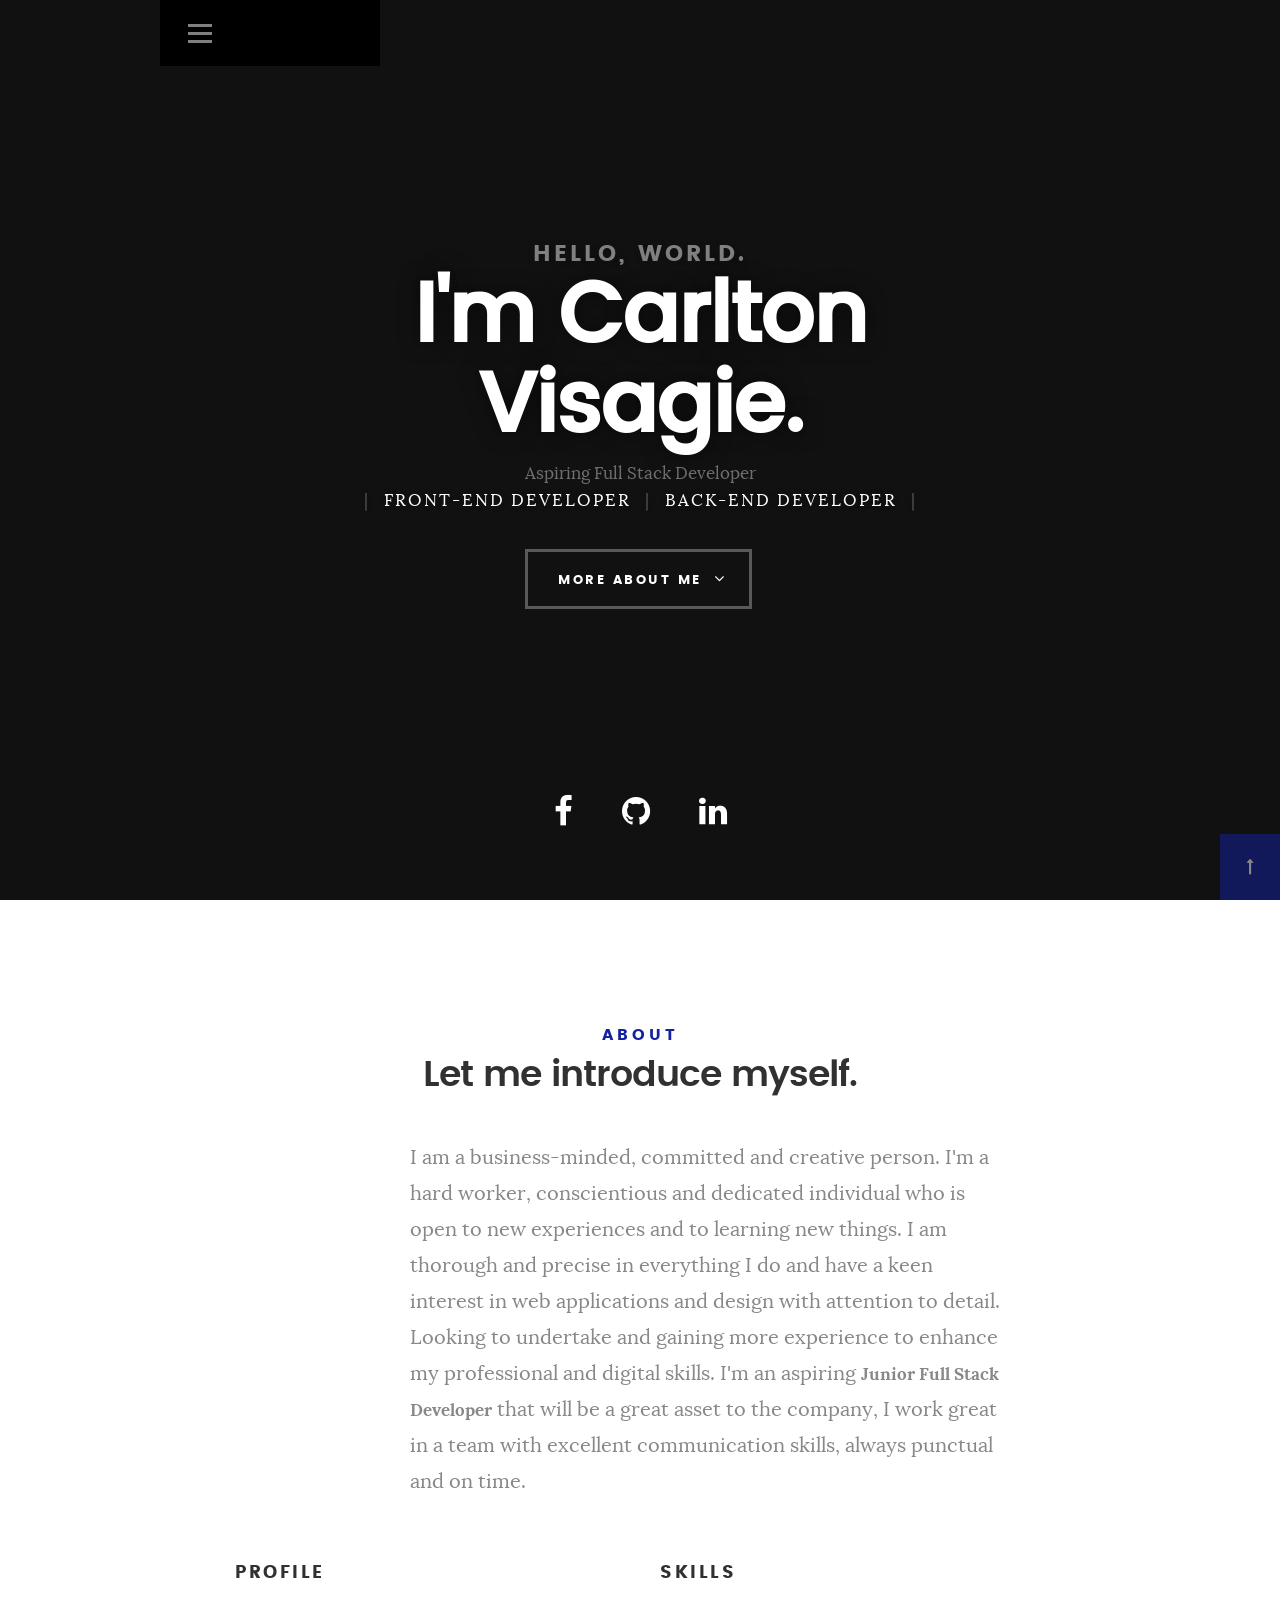
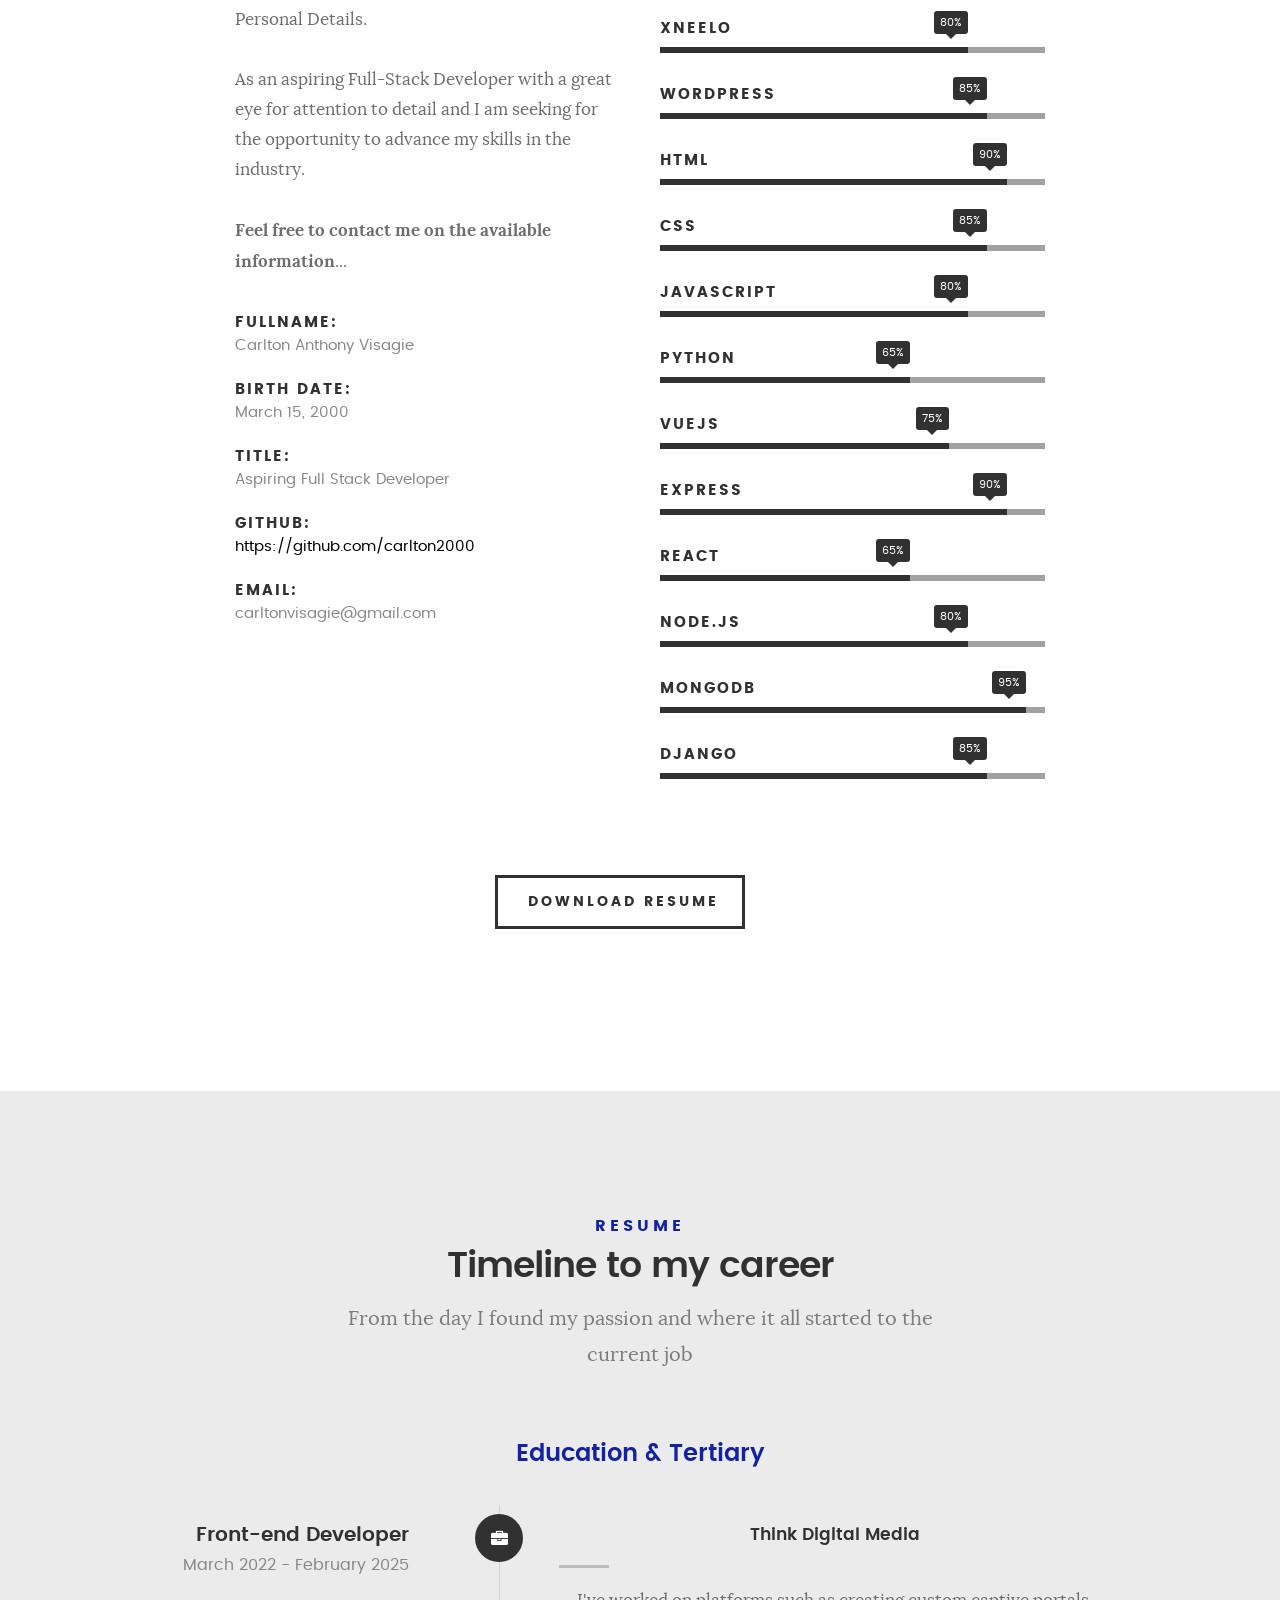
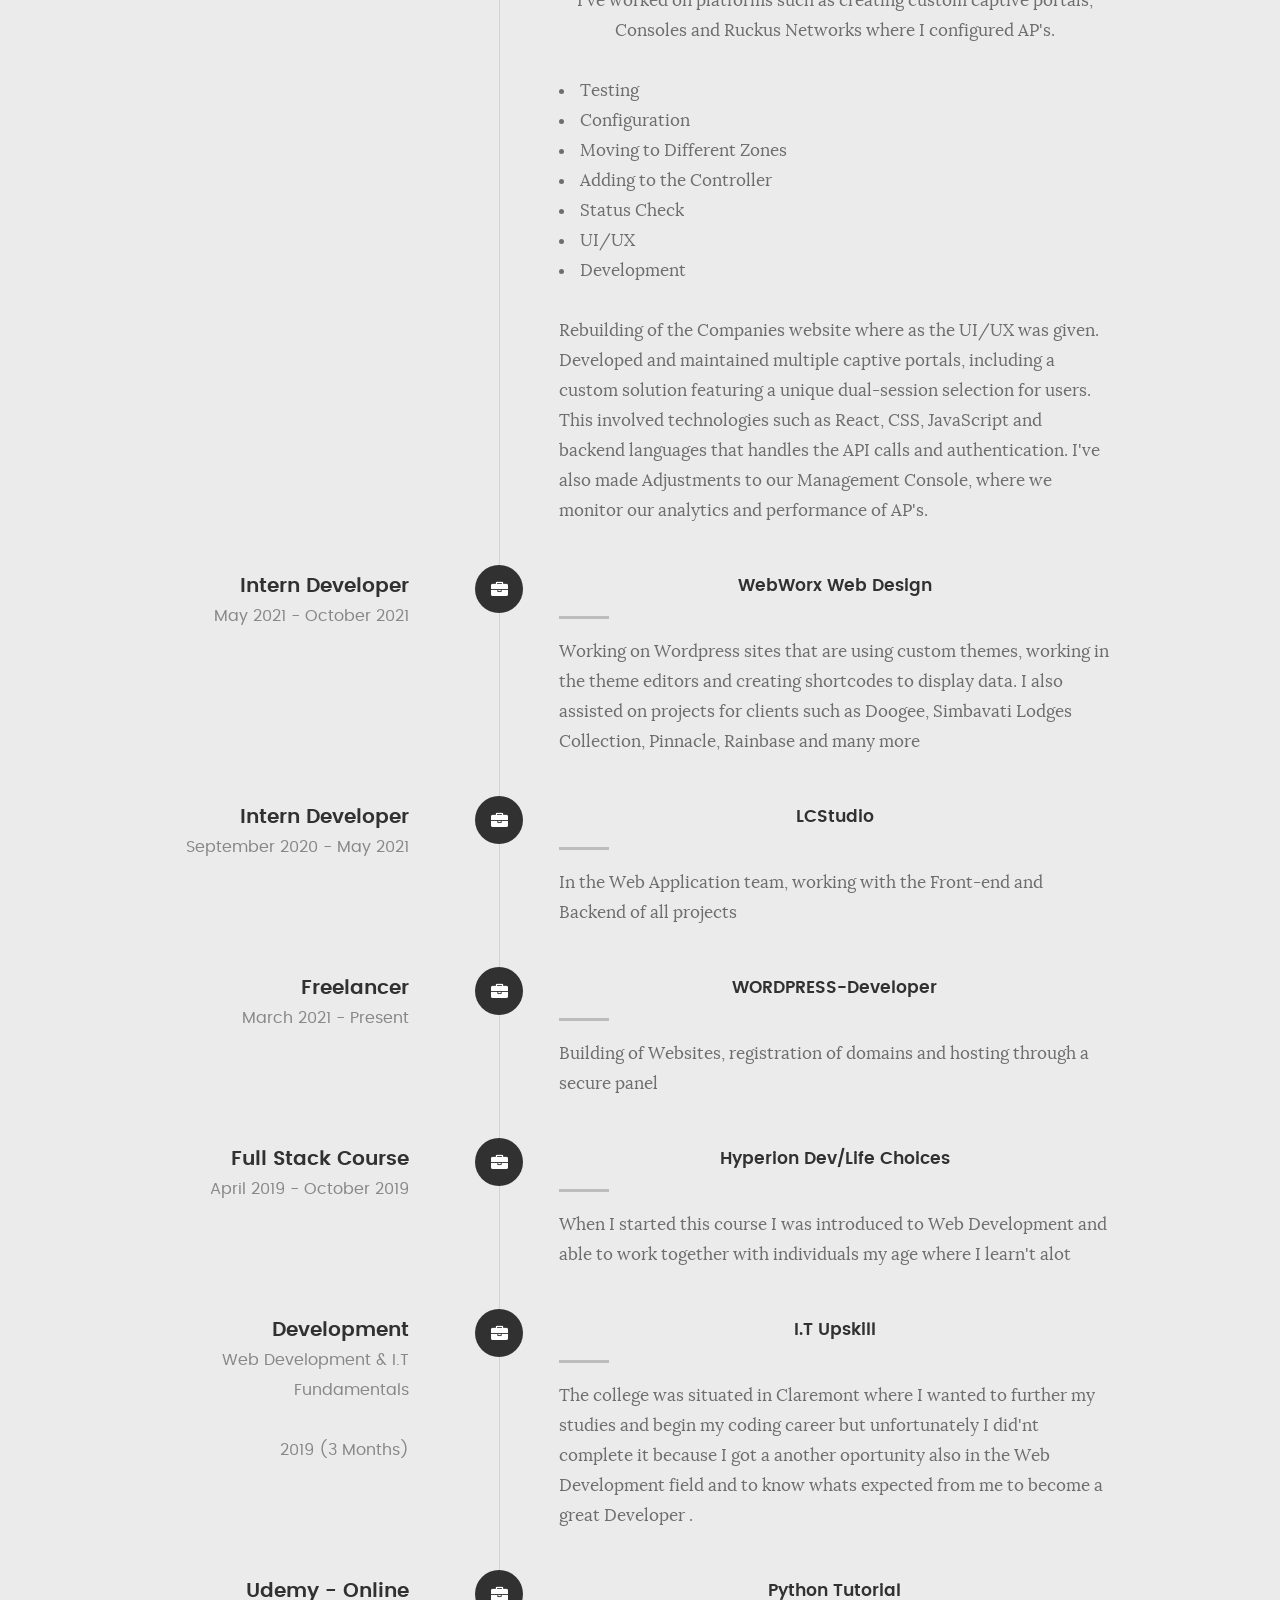
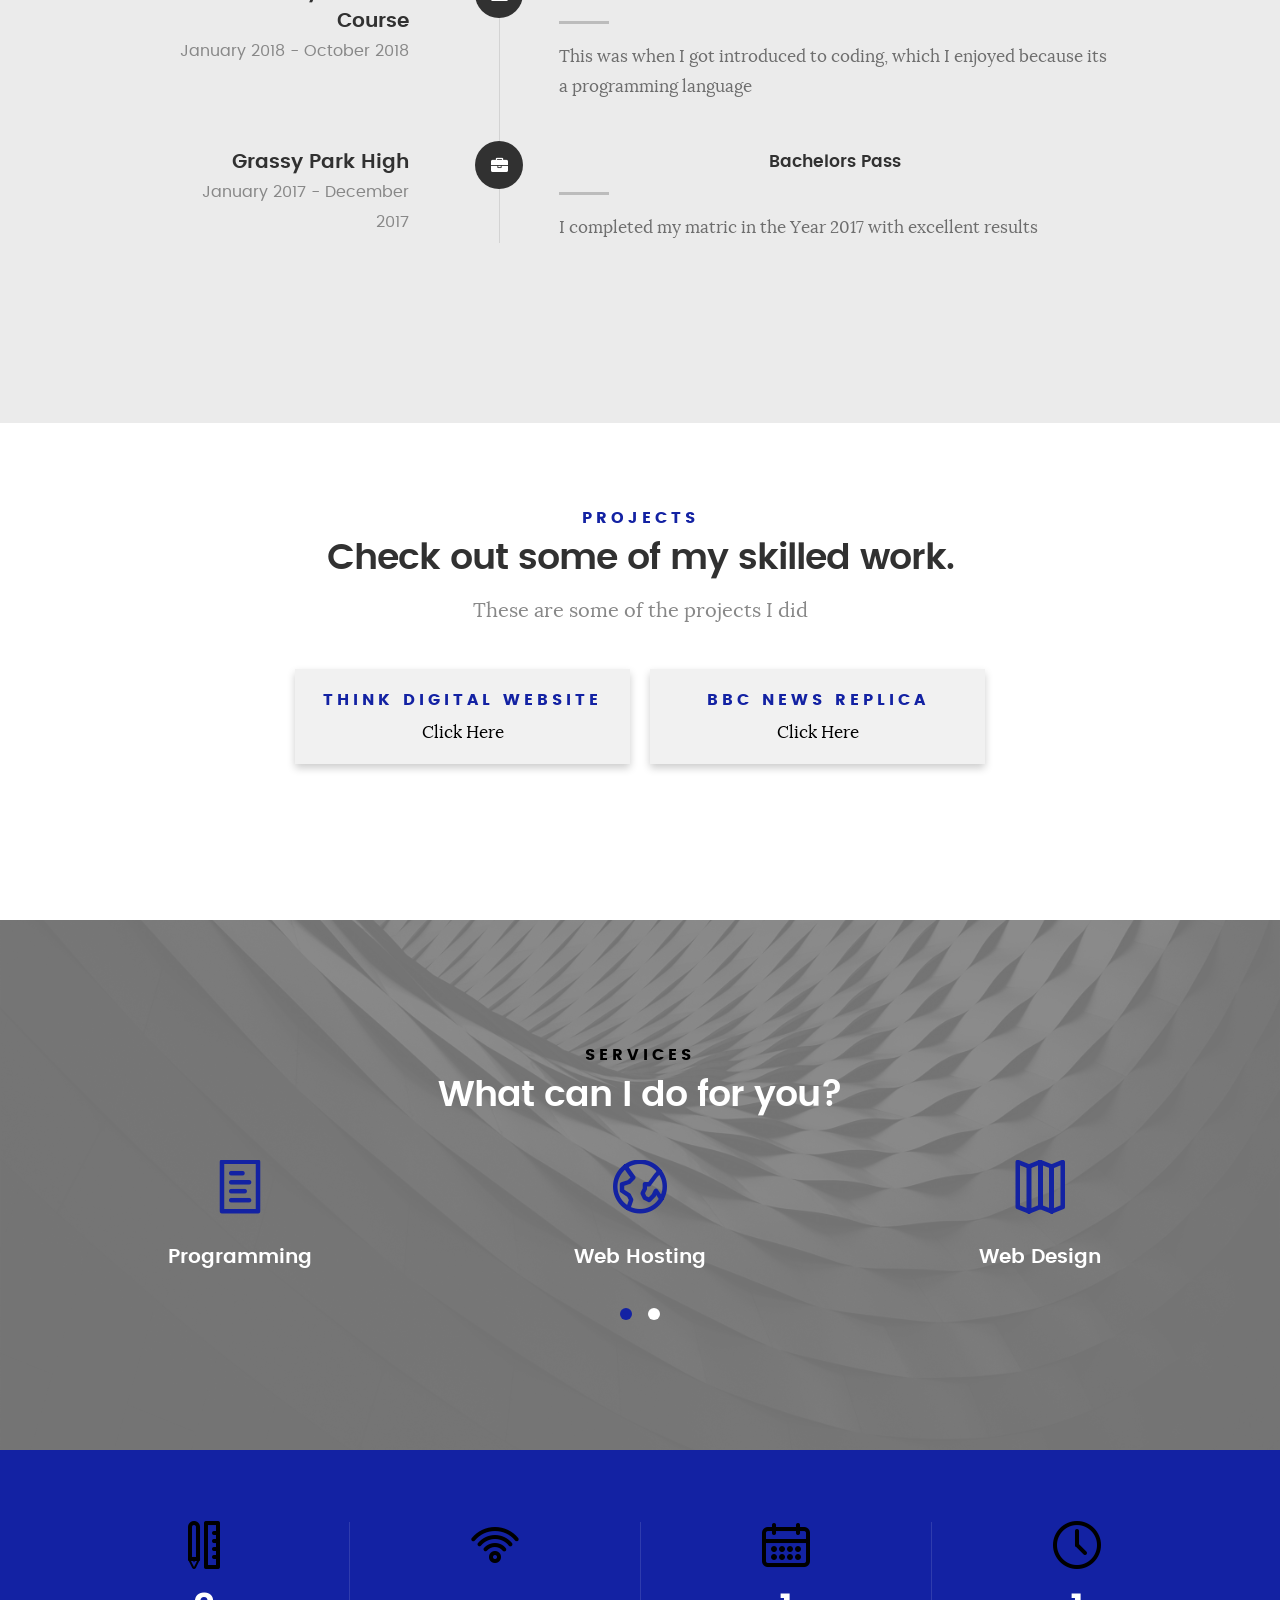
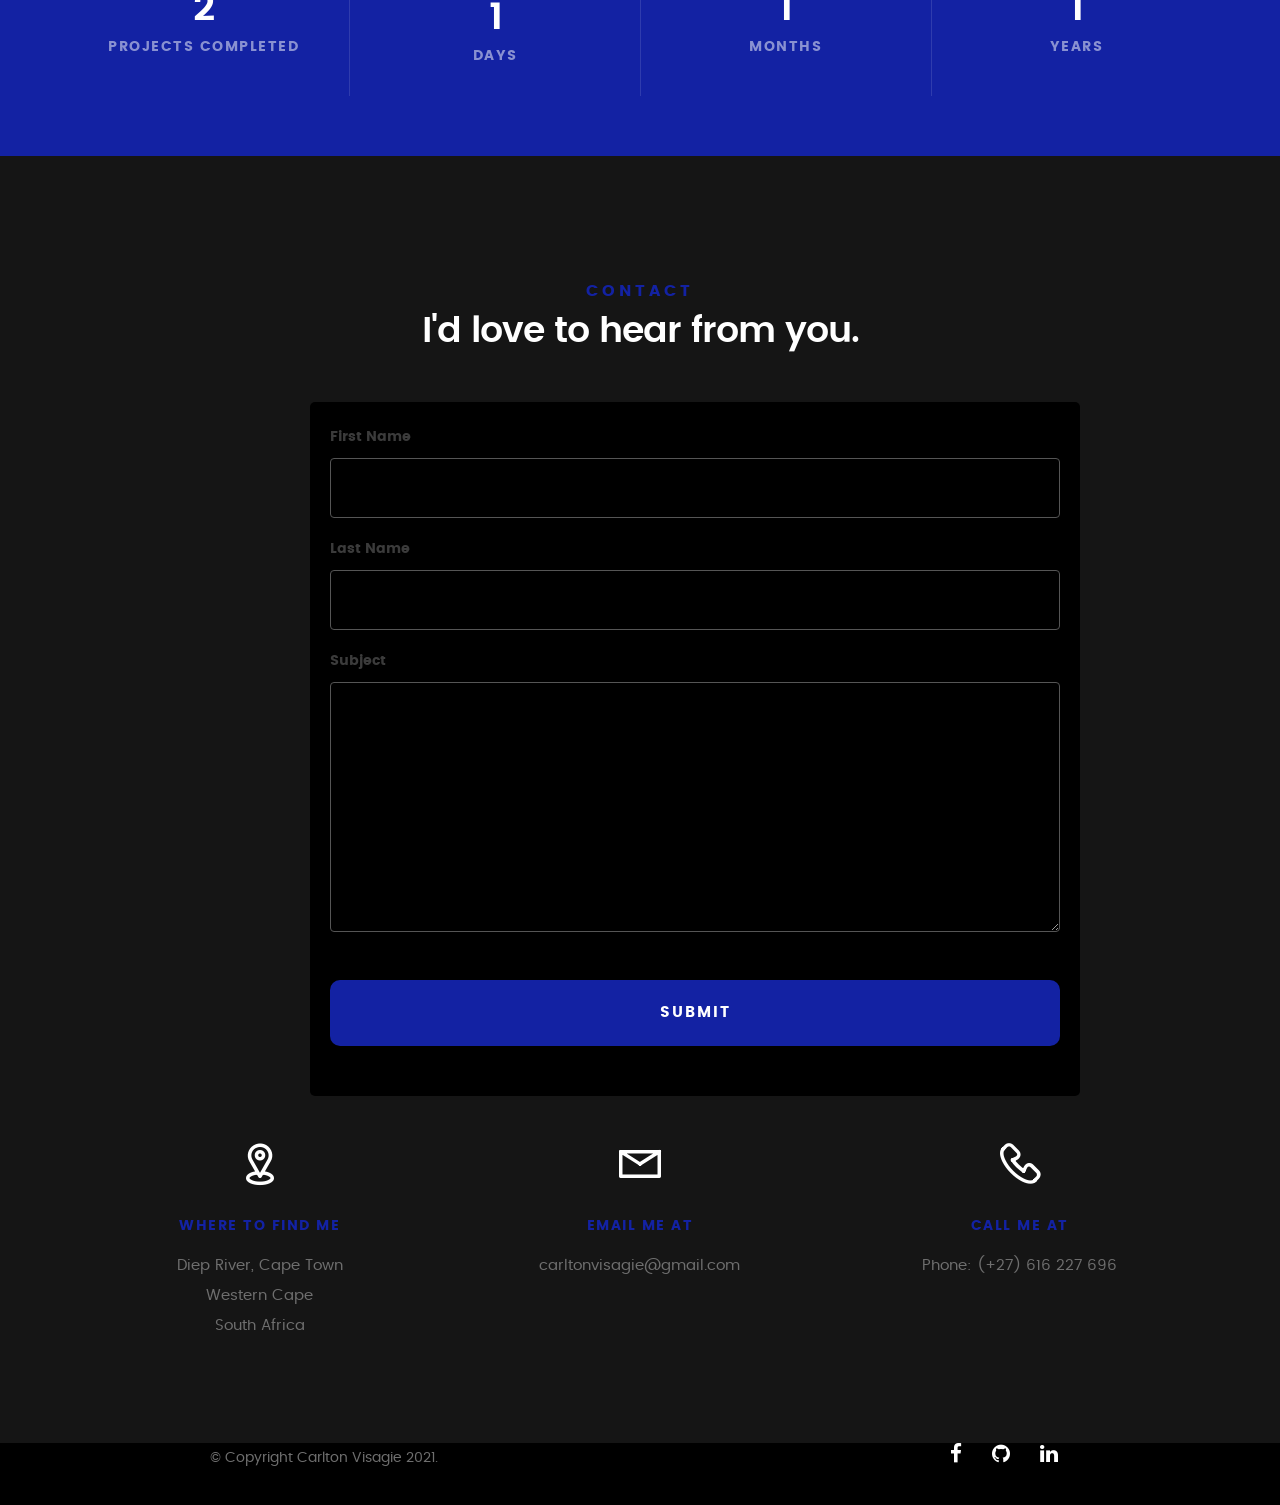
==== commit 8960e44b: "final-updates" ====
--- a/index.html
+++ b/index.html
@@ -218,7 +218,7 @@
 
    	<div class="row button-section">
    		<div class="col-twelve">
-   			<a class="button stroke" href="Carlton Visagie Resume Update.docx" target="_blank" download >Download Resume</a>
+   			<a class="button stroke" href="Carlton Visagie - Resume(1).pdf" target="_blank" download >Download Resume</a>
    		
    		</div>   		
    	</div>
@@ -272,19 +272,22 @@
 
 					<div class="timeline-content">
 						<h4>Think Digital Media</h4>
-						<p class="">I've worked on platforms such as Ruckus Networks where I configured AP's,
+						<p class="">I've worked on platforms such as creating custom captive portals, Consoles and Ruckus Networks where I configured AP's.
 							<ul class="aligent">
 								<li>Testing</li>
 								<li>Configuration</li>
 								<li>Moving to Different Zones</li>
 								<li>Adding to the Controller</li>
 								<li>Status Check</li>
+								<li>UI/UX</li>
+								<li>Development</li>
 							</ul>
 						</p>
-						<p class="aligent">Rebuilding of the Companies website where as the UI/UX was given, I've also editted different Captive Portal's
-							where users are allowed to login and have access to free wifi for a limited time included our own
-							Captive Portal where we have a different structure and the user is given 2 sessions where they choose from.
-							Adjustments to our Management Console, where we monitor our analytics and performance of AP's
+						<p class="aligent">Rebuilding of the Companies website where as the UI/UX was given.
+							Developed and maintained multiple captive portals, including a custom solution
+							featuring a unique dual-session selection for users. This involved technologies such as React, CSS, JavaScript and backend
+							languages that handles the API calls and authentication.
+							I've also made Adjustments to our Management Console, where we monitor our analytics and performance of AP's.
 						</p>
 				</div> <!-- /timeline-block -->
 
@@ -438,7 +441,7 @@
    			<h5>Projects</h5>
    			<h1>Check out some of my skilled work.</h1>
 
-   			<p class="lead">These are some of the projects I did at Life Choices.</p>
+   			<p class="lead">These are some of the projects I did </p>
 
 			<div class="rowed">
 				<div class="columned">
@@ -462,13 +465,17 @@
 		</br>  
 		<!-- This break allows the space -->
 
-			<div class="rowed">
+			<div class="rowed d-none">
 				<div class="columned">
 				  <div class="carded">
-					<h5>React-Maths</h5>
+					<!-- <h5>React-Maths</h5>
 					<a href="https://callies.herokuapp.com/" target="_blank">
 						Click Here
-					</a>
+					</a> -->
+					<h5>Monsters-World</h5>
+                        <a href="https://carlton2000.github.io/Monsters-World/" target="_blank">
+                             Click Here
+                    	</a>
 				  </div>
 				</div>
 			
@@ -503,7 +510,7 @@
 		</br>  
 		<!-- This break allows the space -->
 
-			<div class="rowed">
+			<!-- <div class="rowed">
 				<div class="columned">
 				  <div class="carded">
 					<h5>Monsters-World</h5>
@@ -515,11 +522,11 @@
 				</div>
 			
 				<div class="columned">
-				  <div class="carded">
+				  <div class="carded"> 
 					<h5>Slide-Show</h5>
 					<a href="https://slide-show-upload.herokuapp.com/" target="_blank">
 						Click Here
-					  </a>
+					</a>
 				  </div>
 				</div>
 			
@@ -540,7 +547,7 @@
 					</a>
 				  </div>
 				</div>
-			</div>
+			</div> -->
 			  
      	</div> <!-- /section-intro--> 
 
@@ -776,7 +783,7 @@
    			<h5>Where to find me</h5>
 
    			<p>
-            Retreat, Cape Town<br>
+            Diep River, Cape Town<br>
             Western Cape<br>
             South Africa
             </p>
@@ -805,7 +812,7 @@
    			<h5>Call me at</h5>
 
    			<p>Phone: (+27) 616 227 696<br>
-			   	Mobile: (+27) 818 142 193<br>
+			   	<!-- Mobile: (+27) 818 142 193<br> -->
 			   </p>
 
    		</div>
--- a/css/main.css
+++ b/css/main.css
@@ -20,6 +20,9 @@
 .aligent{
 	/* float: left; */
 	text-align: left;
+}
+.d-none{
+	display: none !important;
 }
 /* Float four columns side by side */
 .columned {
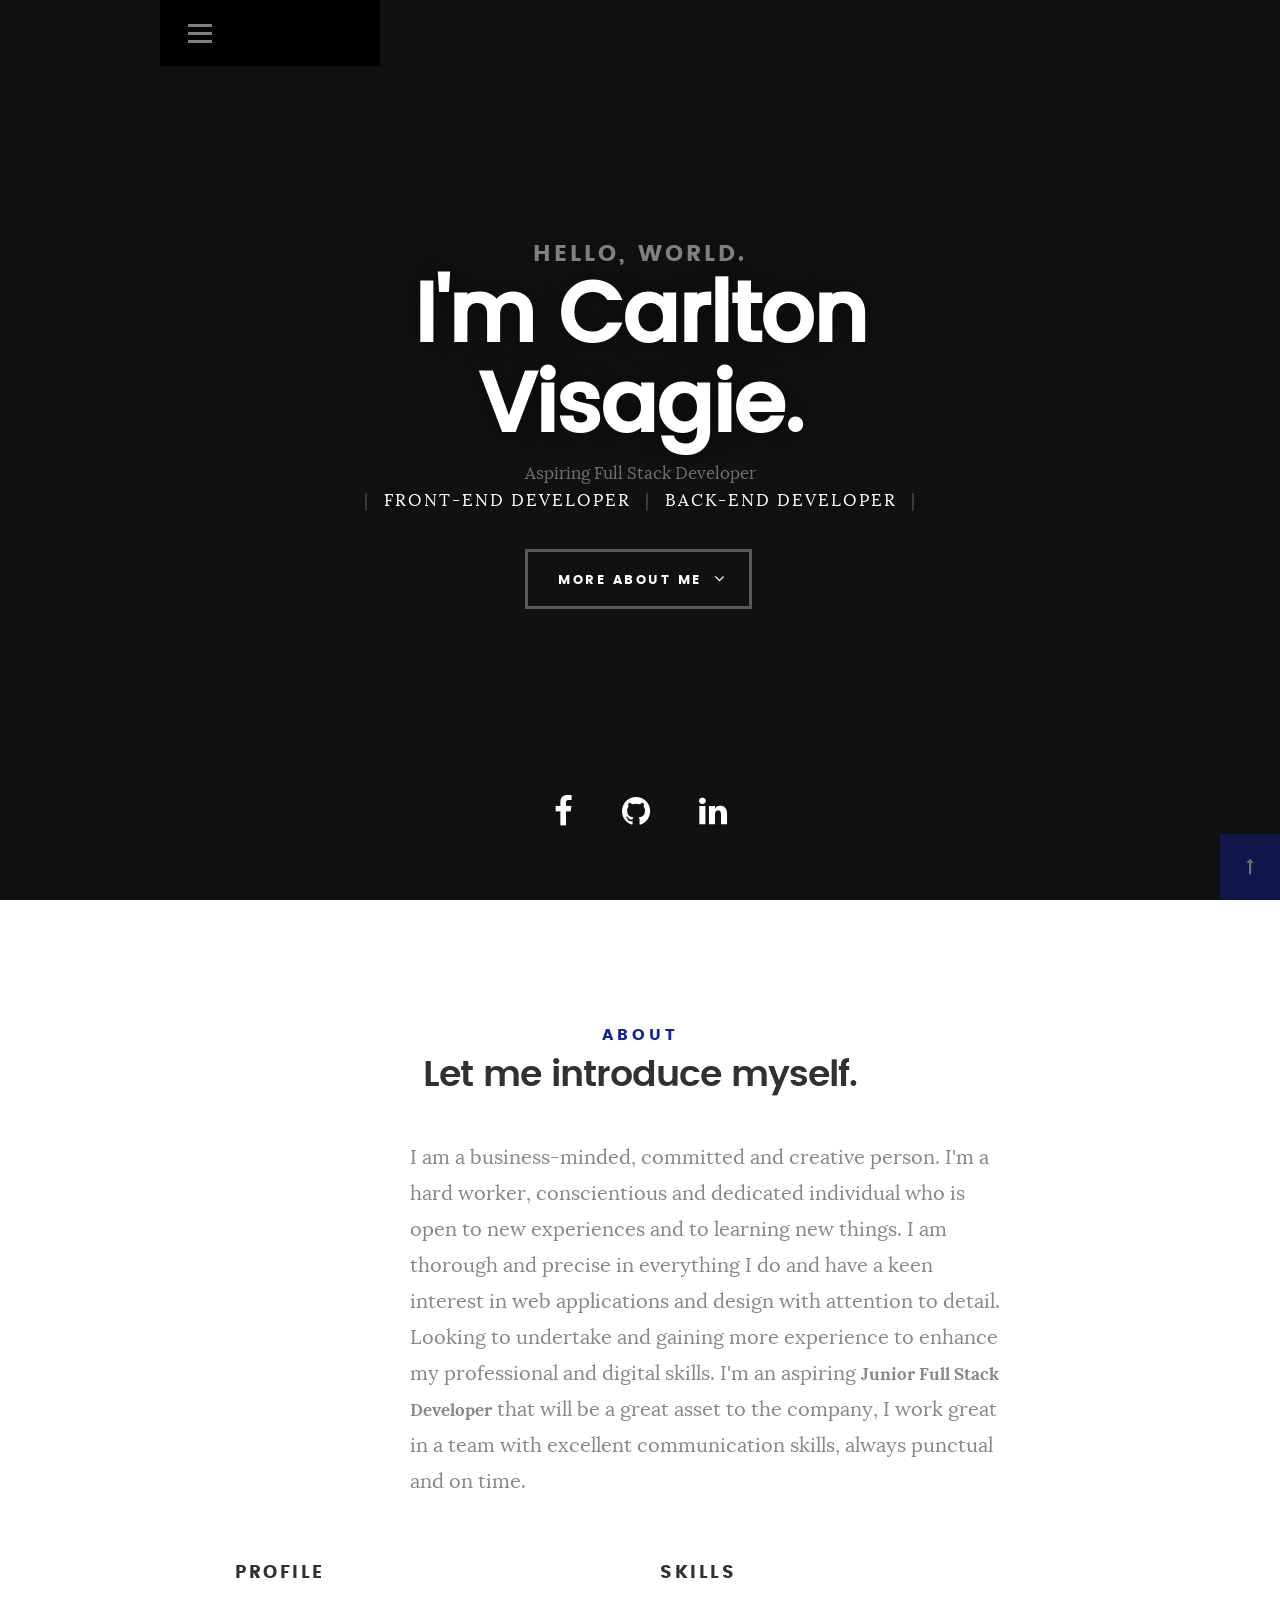
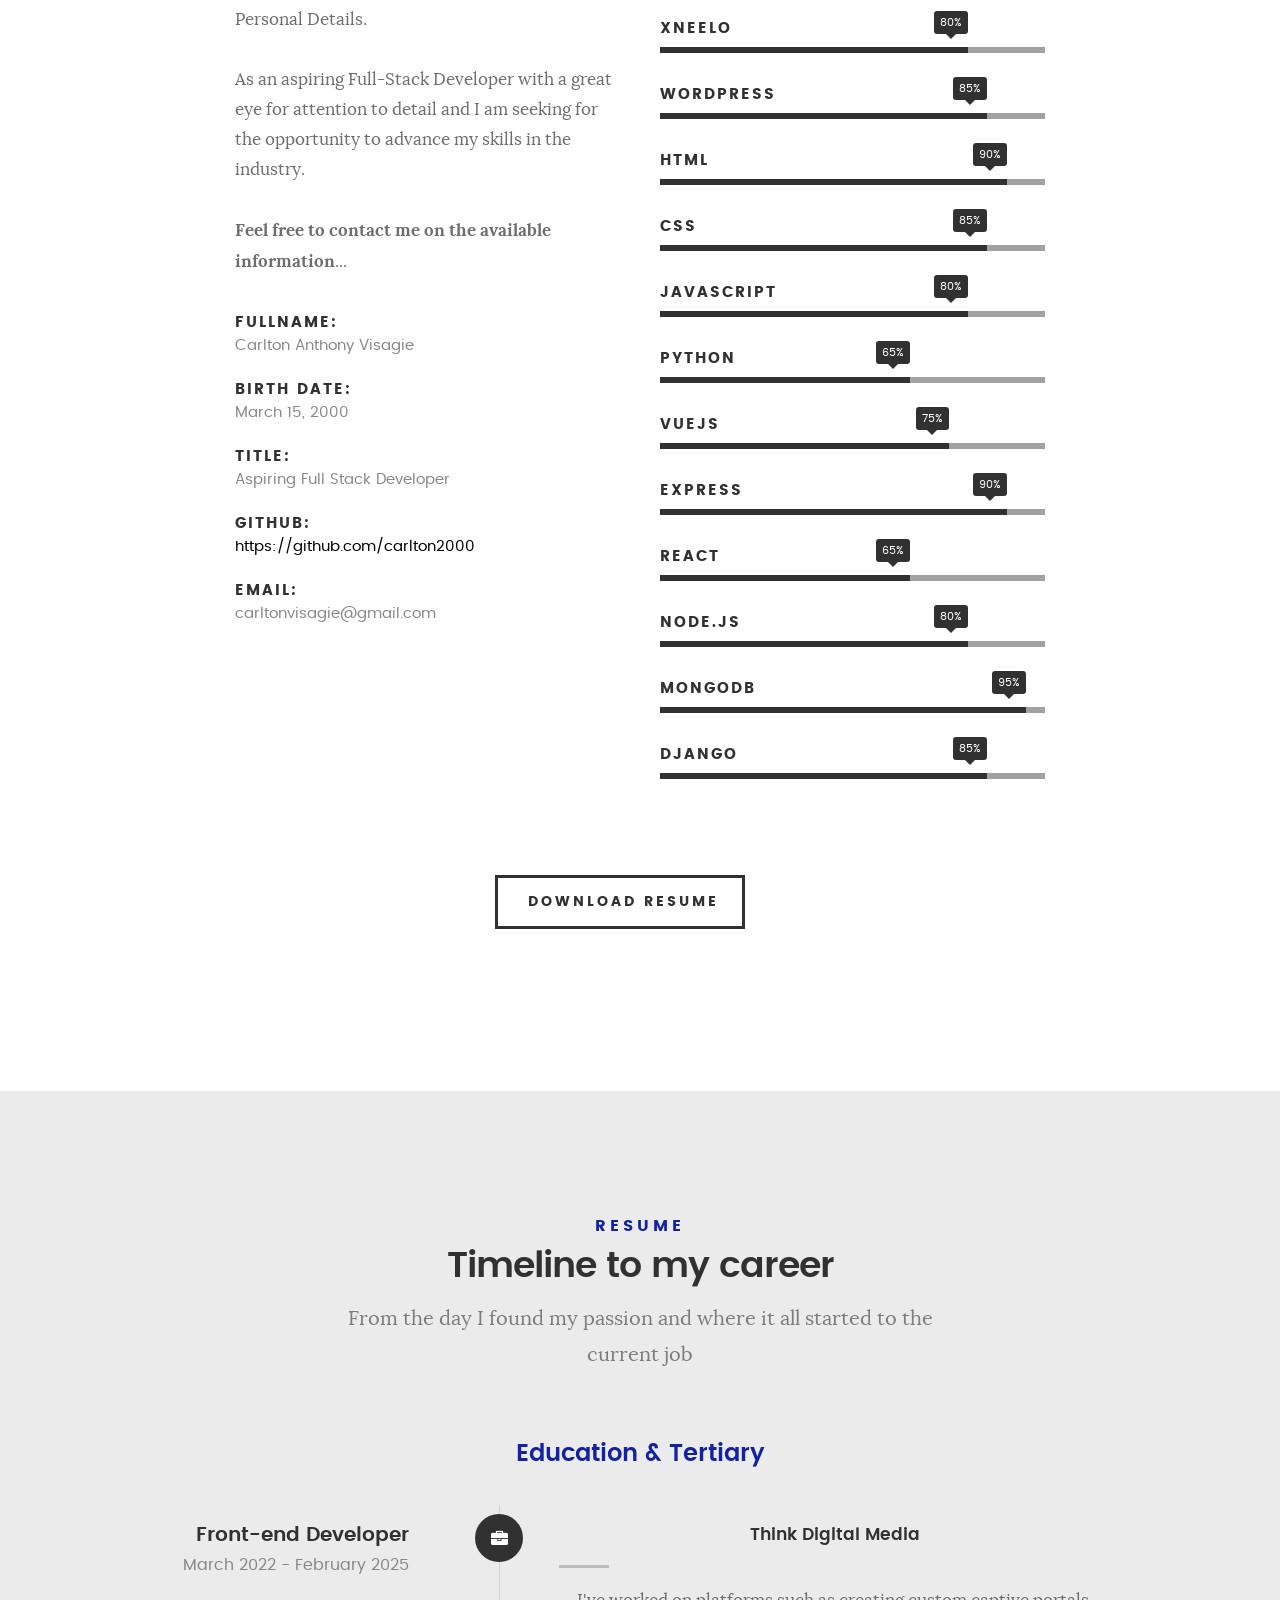
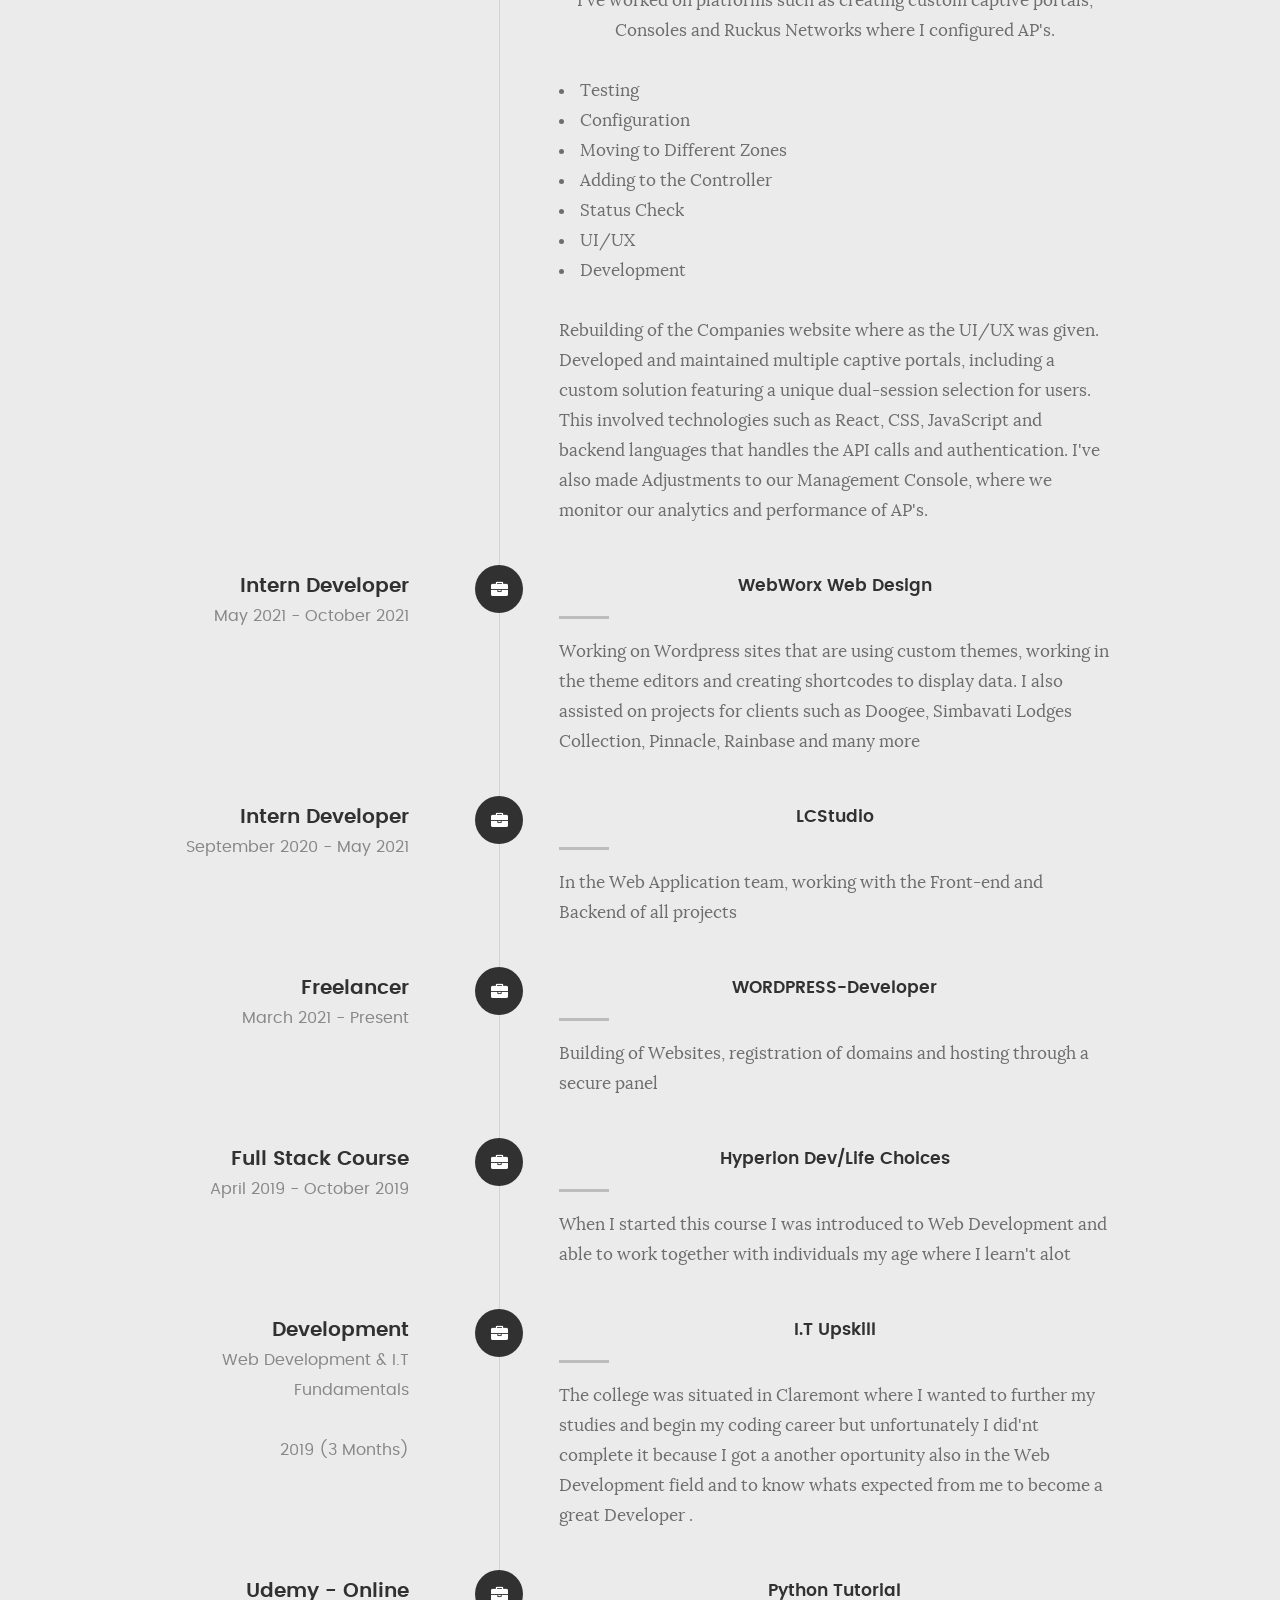
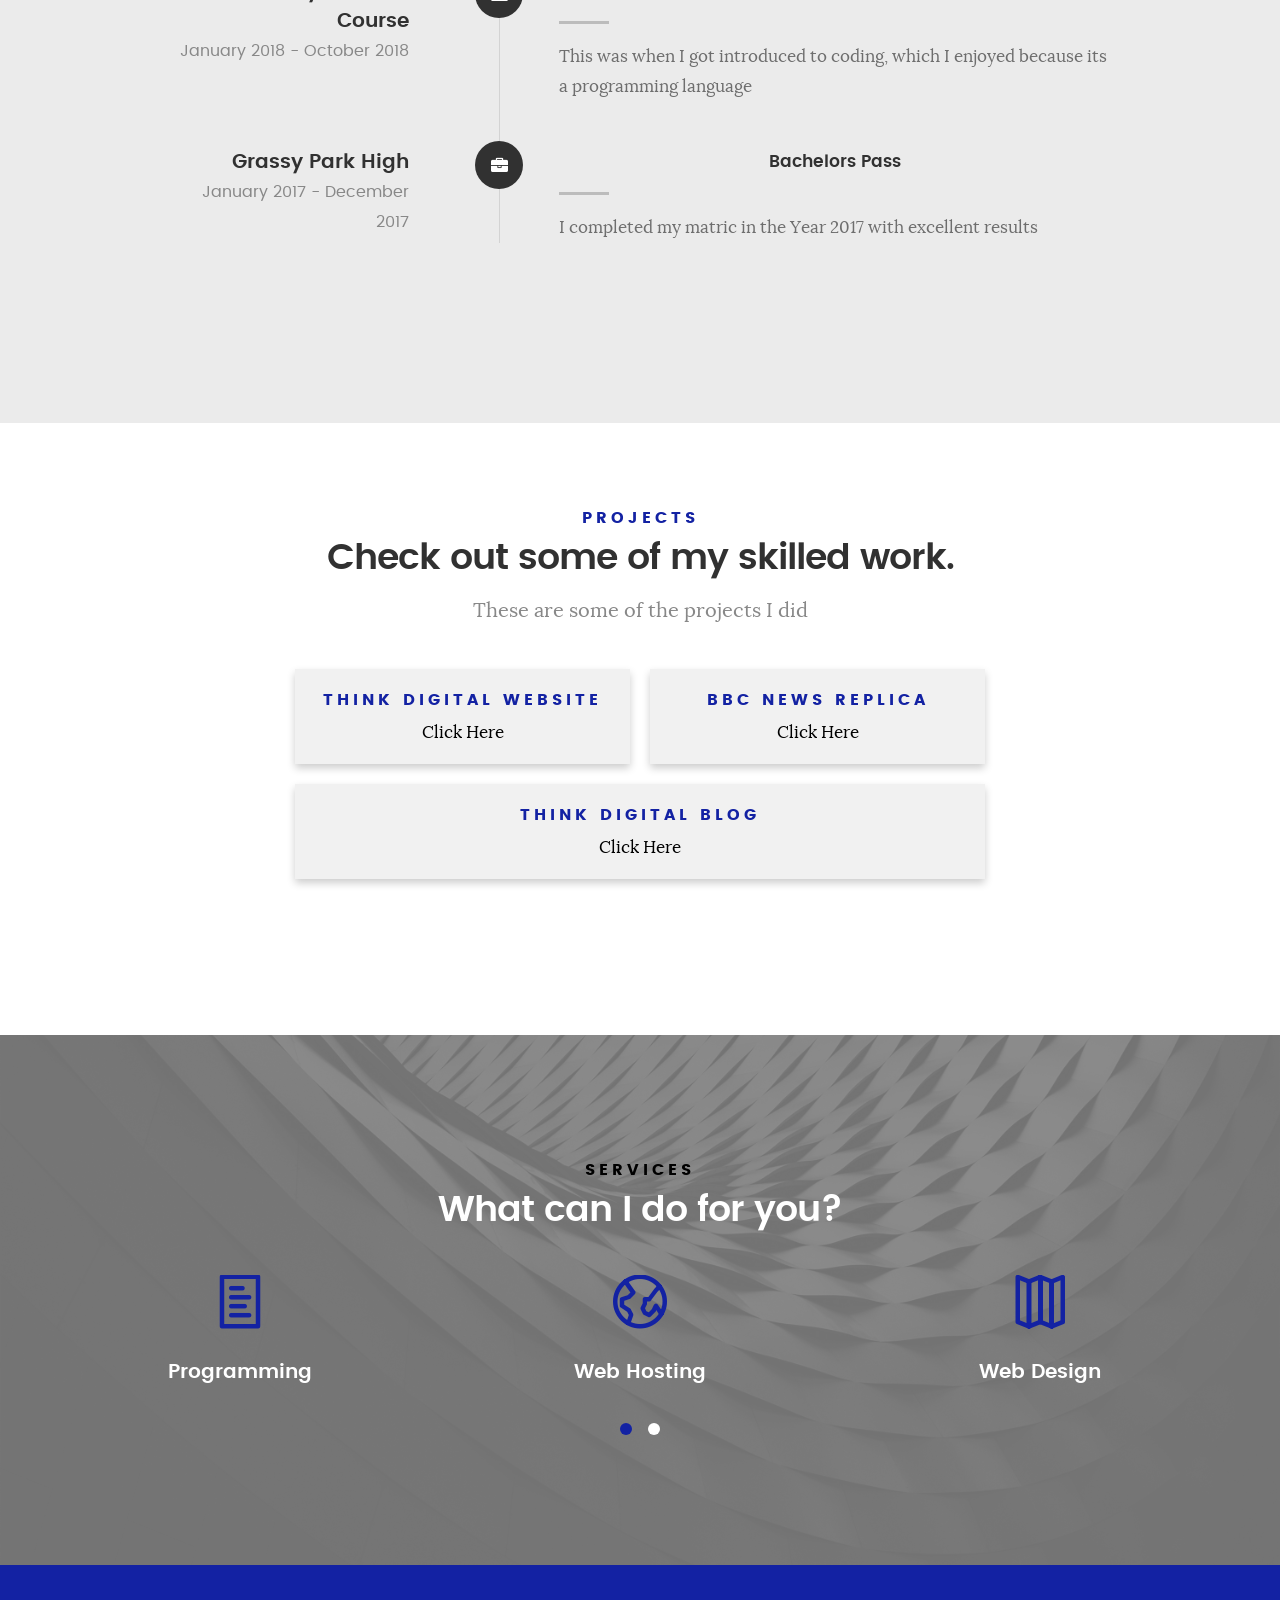
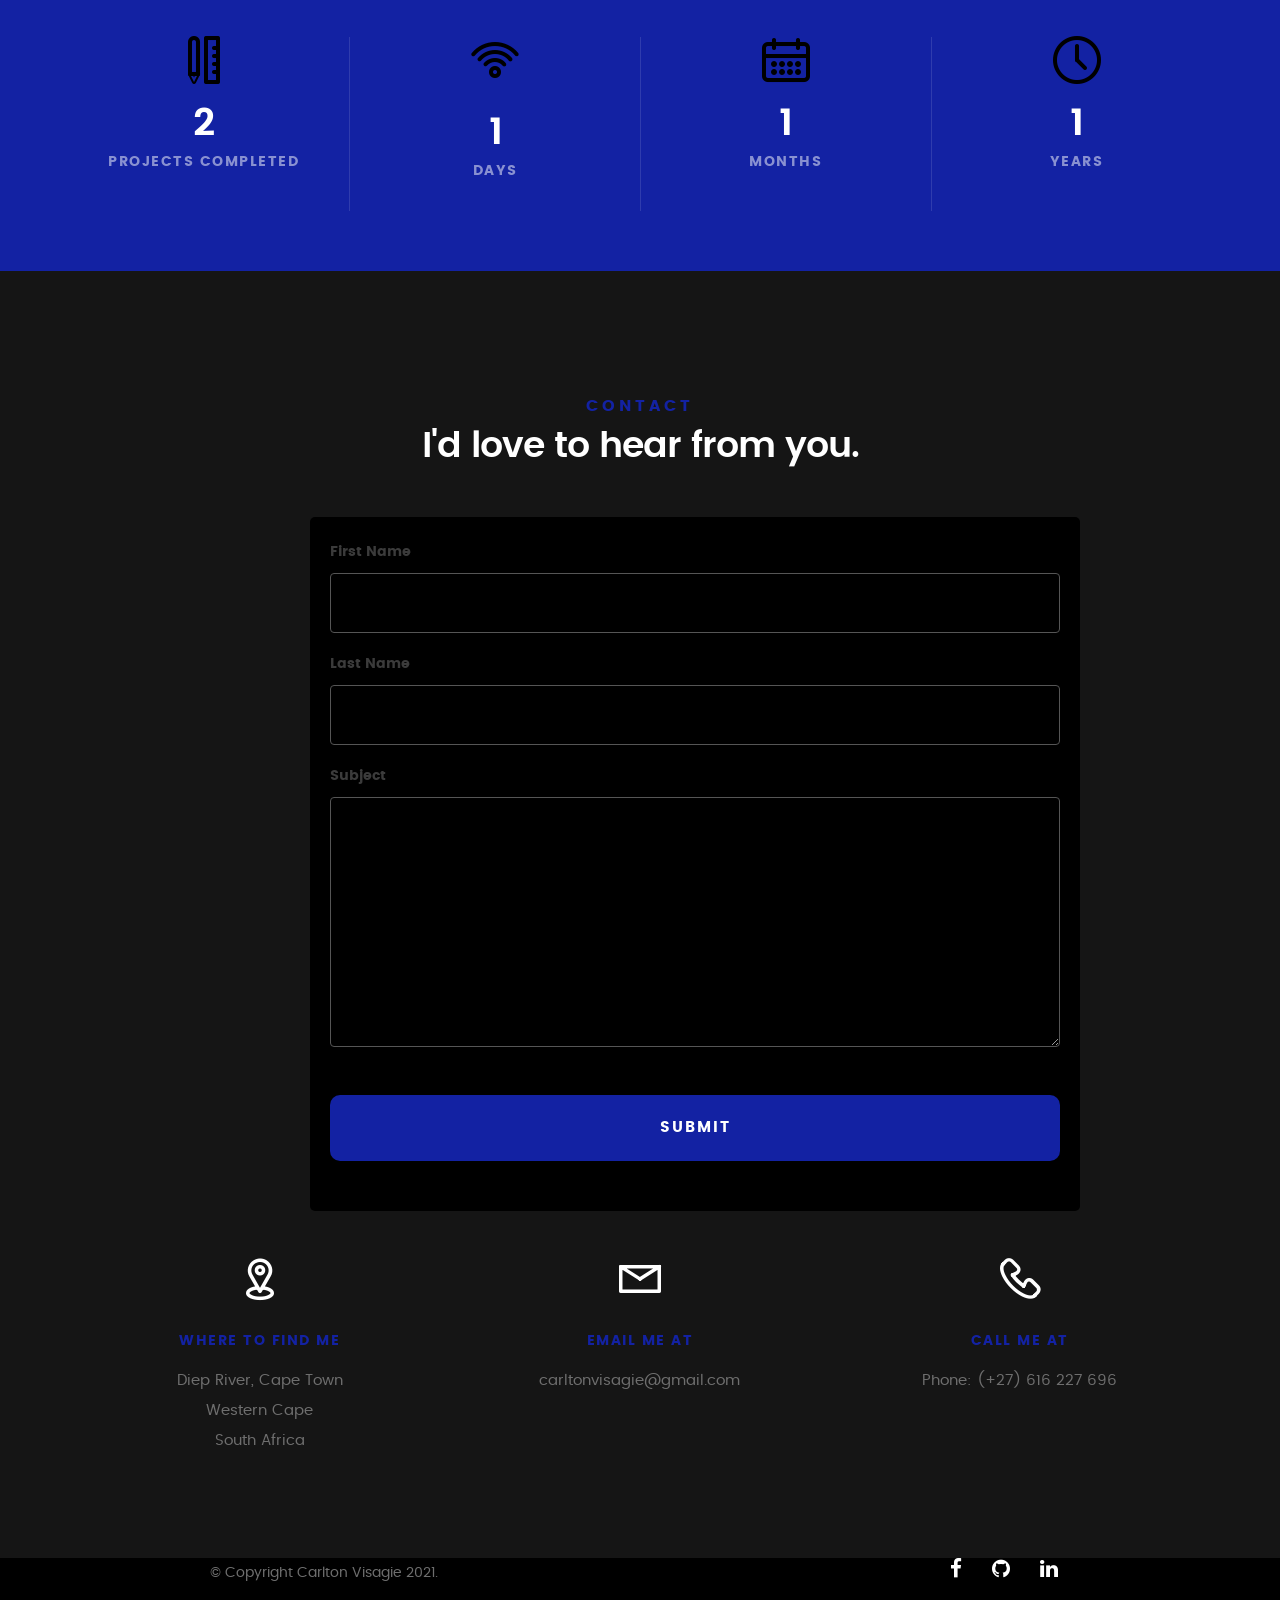
==== commit a1f5bfd7: "update1.0" ====
--- a/index.html
+++ b/index.html
@@ -461,6 +461,24 @@
 					</div>
 				  </div>
 			</div>
+			<div class="rowed">
+				<div class="column">
+				  <div class="carded">
+					<h5>Think Digital Blog </h5>
+					<a href="https://carlton2000.github.io/Think-Digital-Blog/" target="_blank">
+						Click Here
+					</a>
+				  </div>
+				</div>
+				<div class="columned d-none">
+					<div class="carded">
+					  <h5>BBC News Replica</h5>
+					  <a href="https://carlton2000.github.io/BBC-News/" target="_blank">
+						  Click Here
+					  </a>
+					</div>
+				</div>
+			</div>
 
 		</br>  
 		<!-- This break allows the space -->
--- a/css/main.css
+++ b/css/main.css
@@ -25,6 +25,11 @@
 	display: none !important;
 }
 /* Float four columns side by side */
+.column {
+	float: left;
+	width: 100%;
+	padding: 10px 10px 10px 10px;
+  }
 .columned {
 	float: left;
 	width: 50%;
@@ -532,7 +537,7 @@
 	padding: 1.5rem 0;
 	border: 0;
 	outline: none;
-	vertical-align: middle;
+	/* vertical-align: middle; */
 	color: #313131;
 	font-family: "poppins-regular", sans-serif;
 	font-size: 1.5rem;
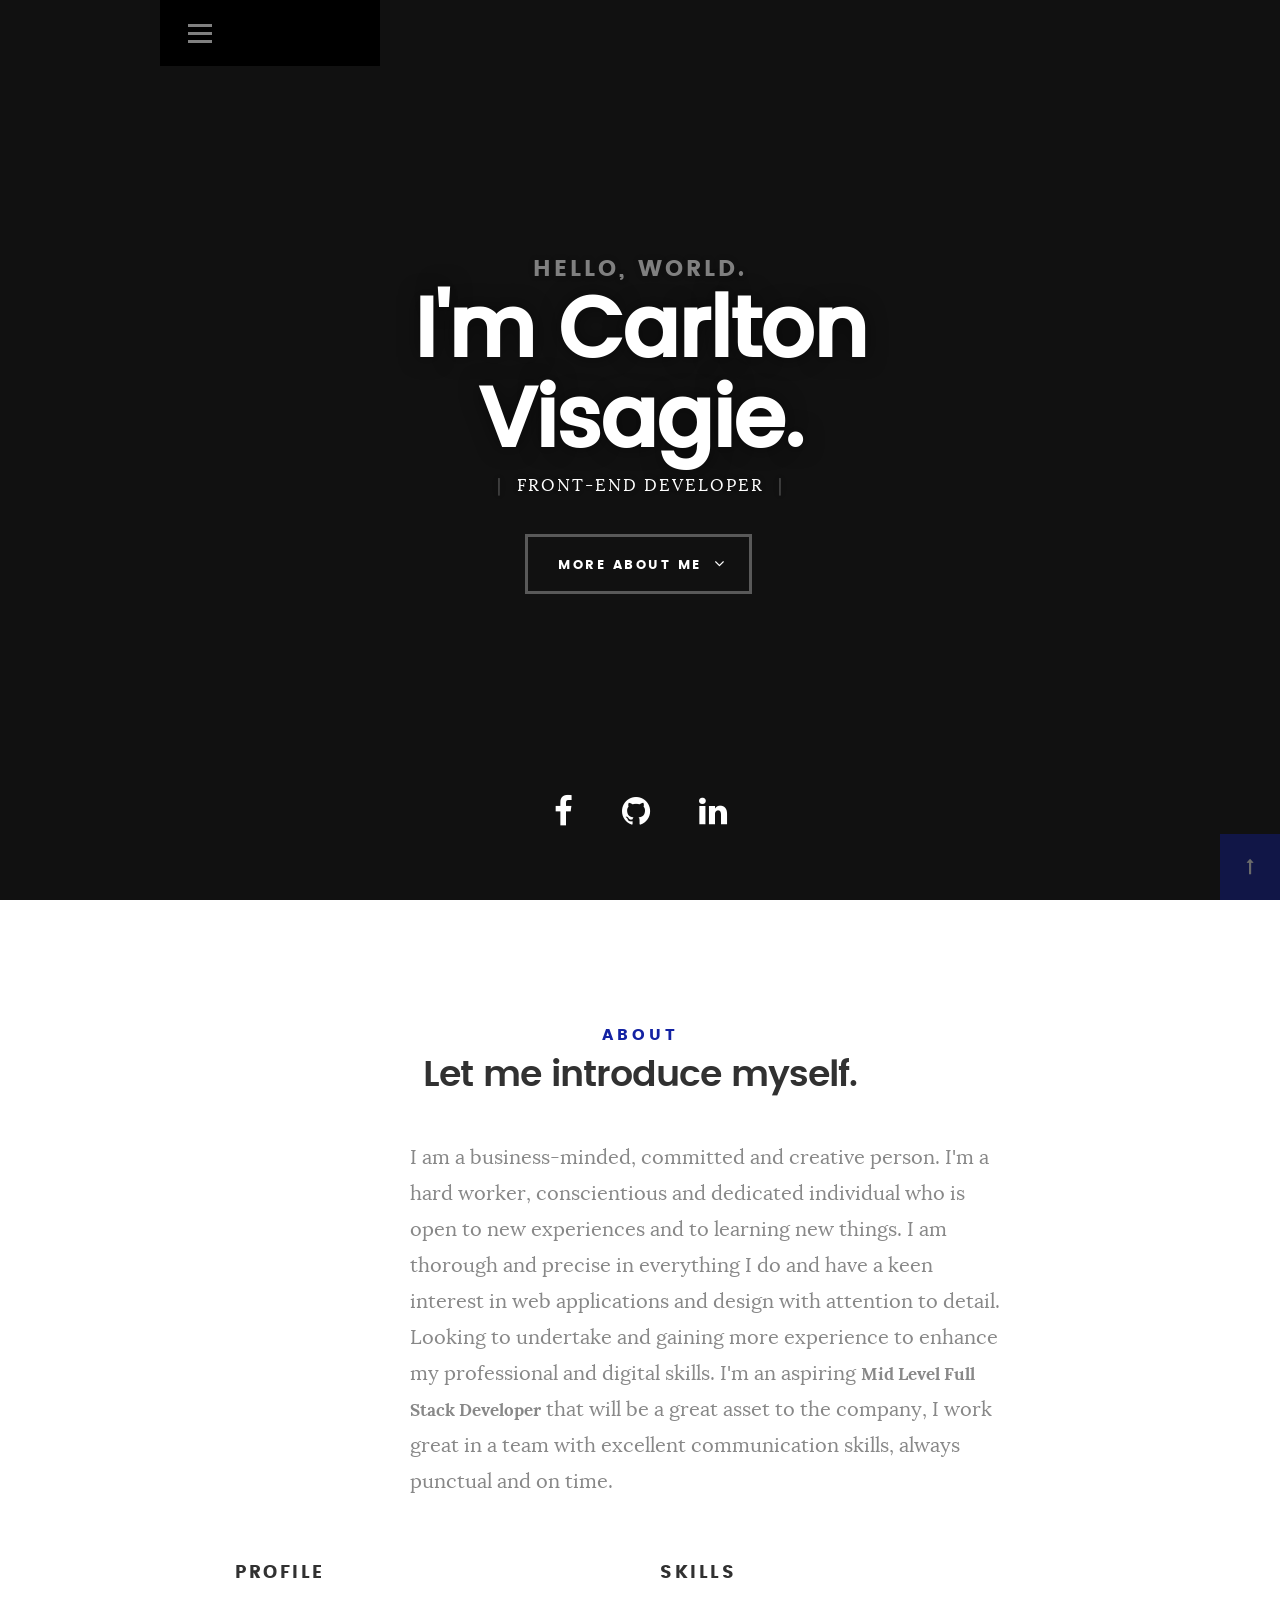
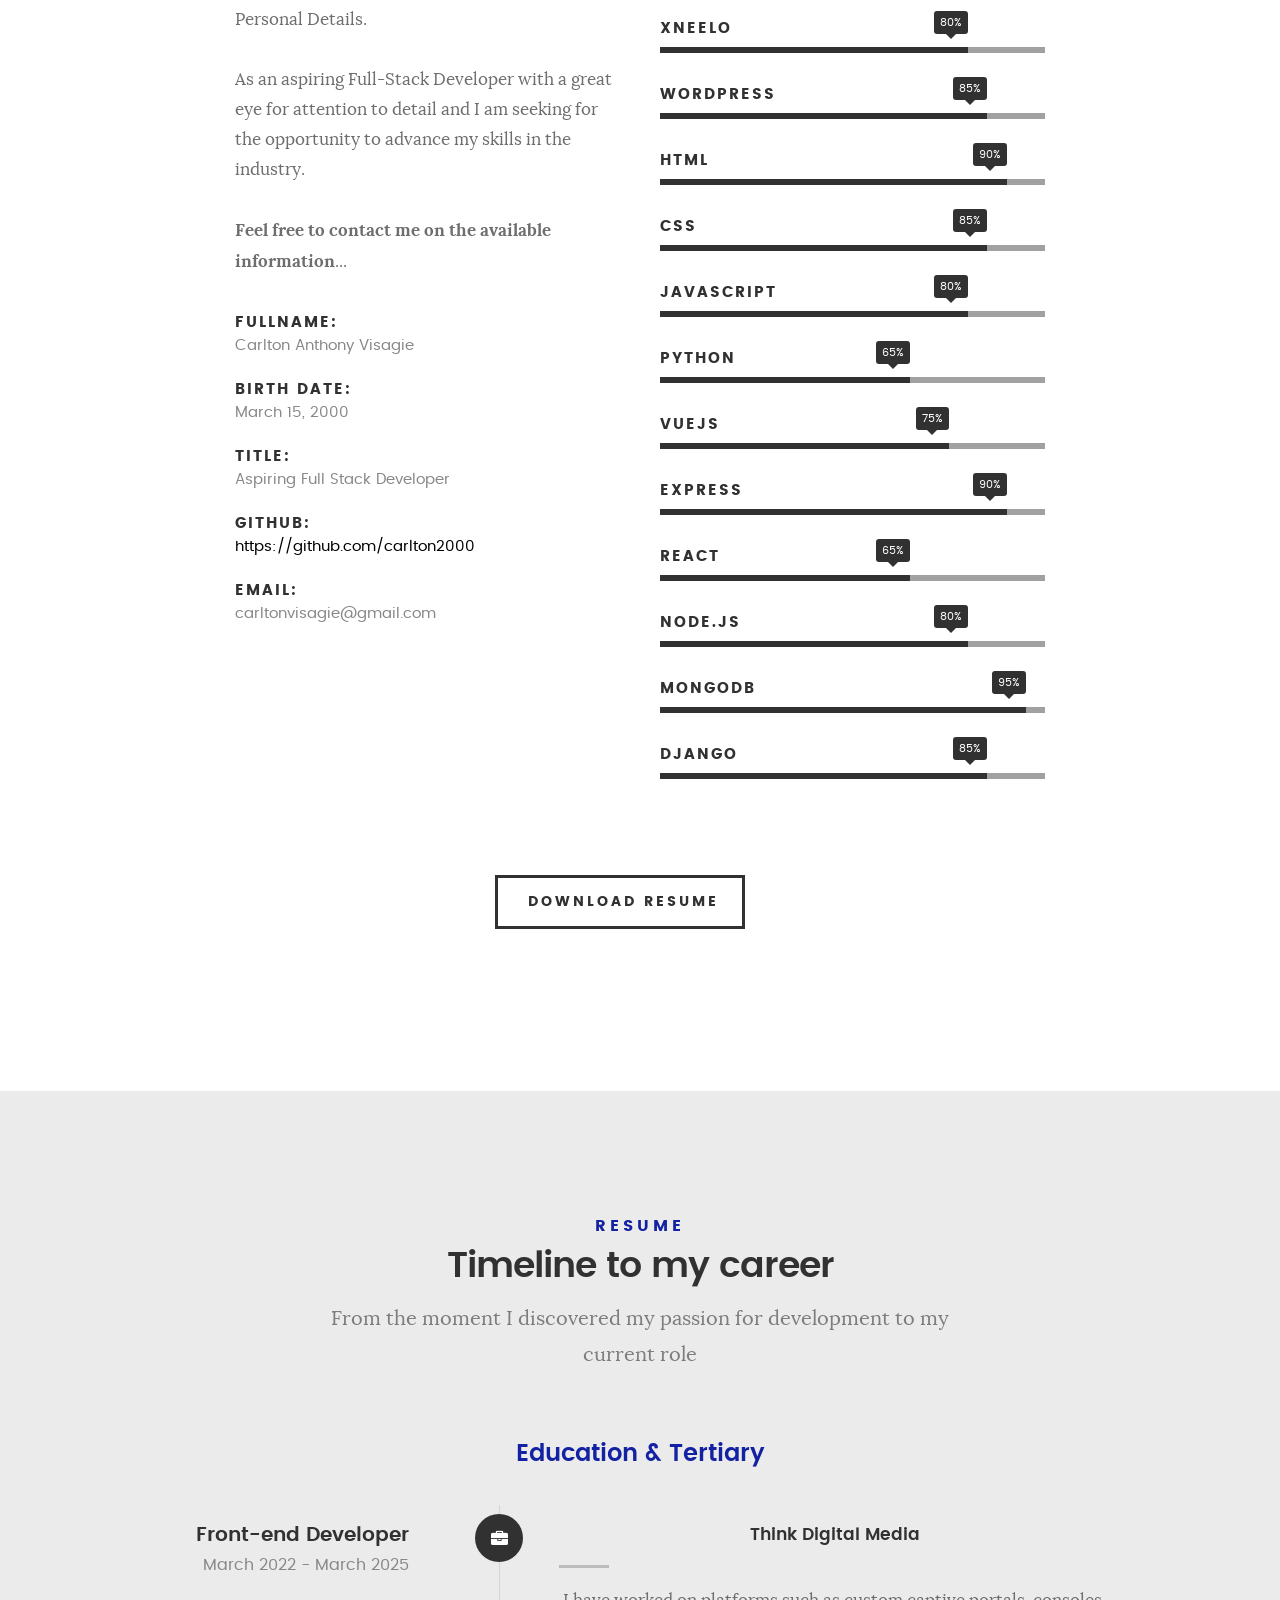
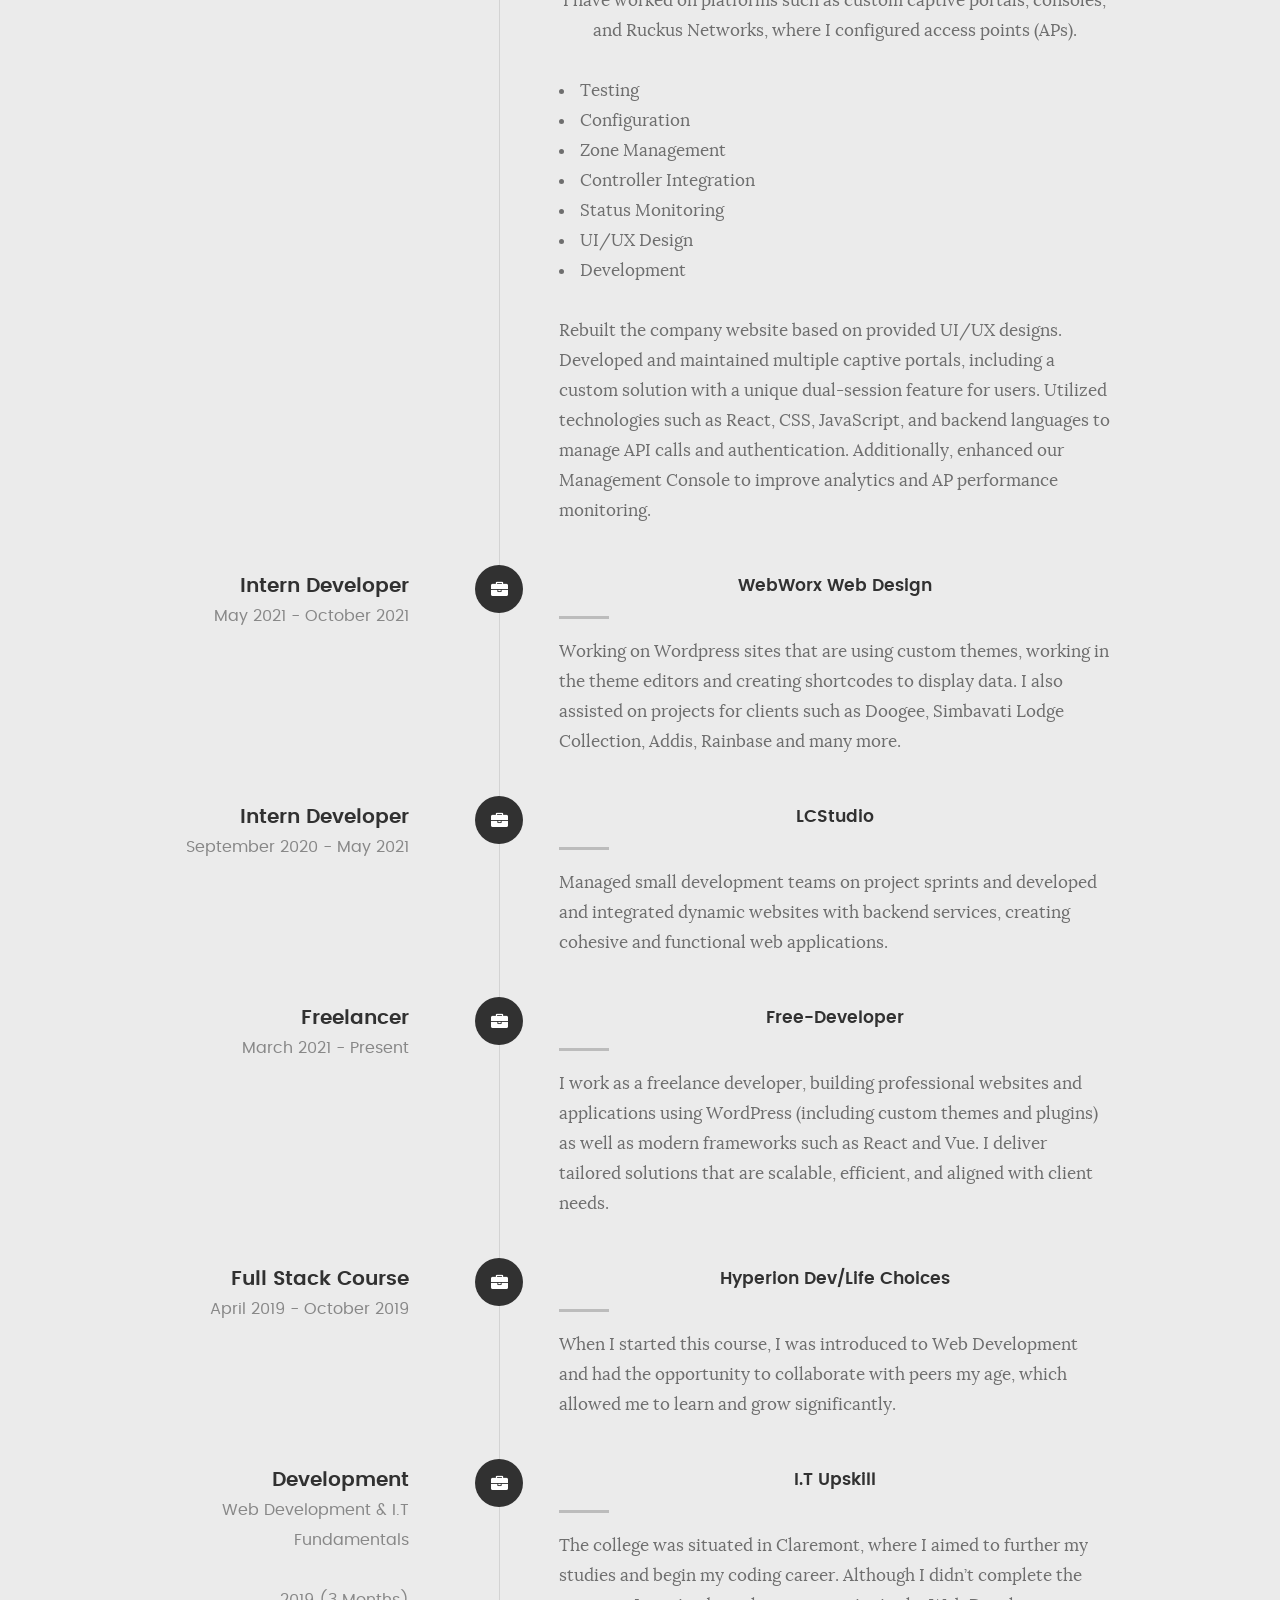
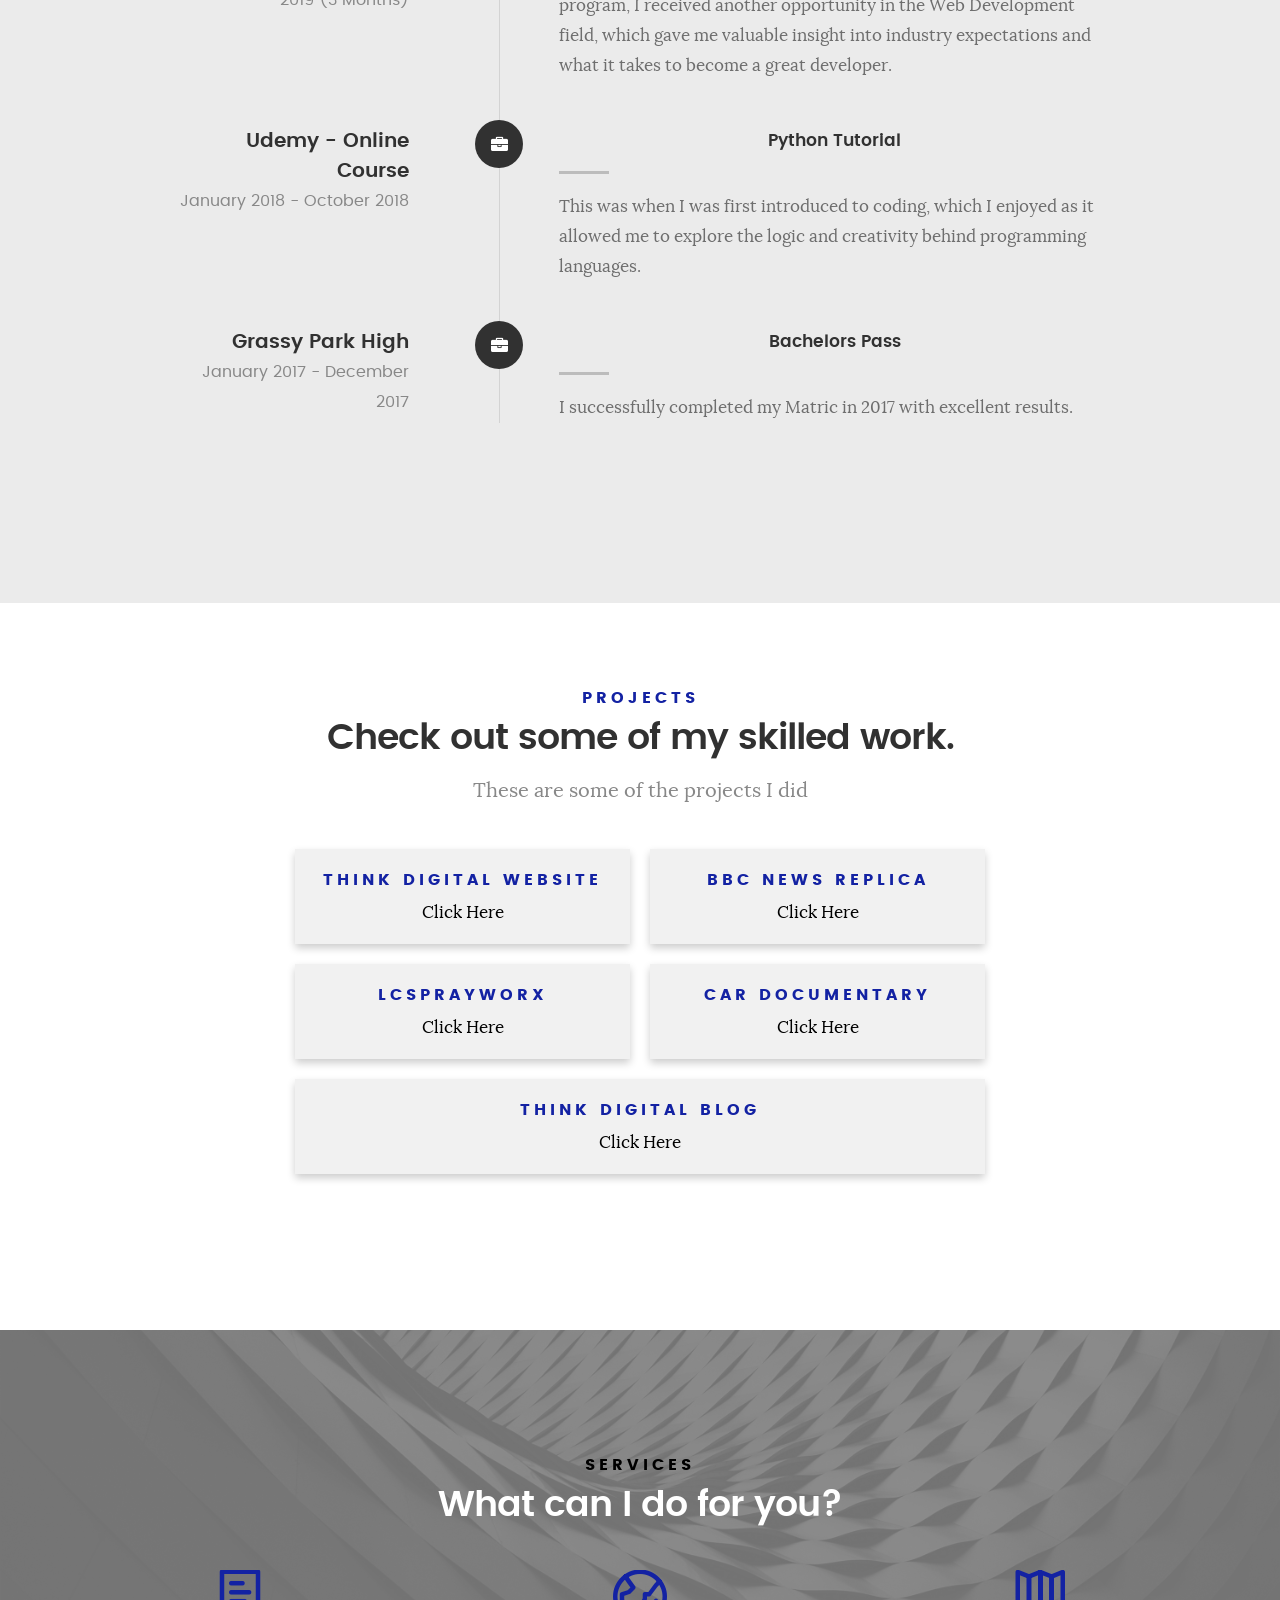
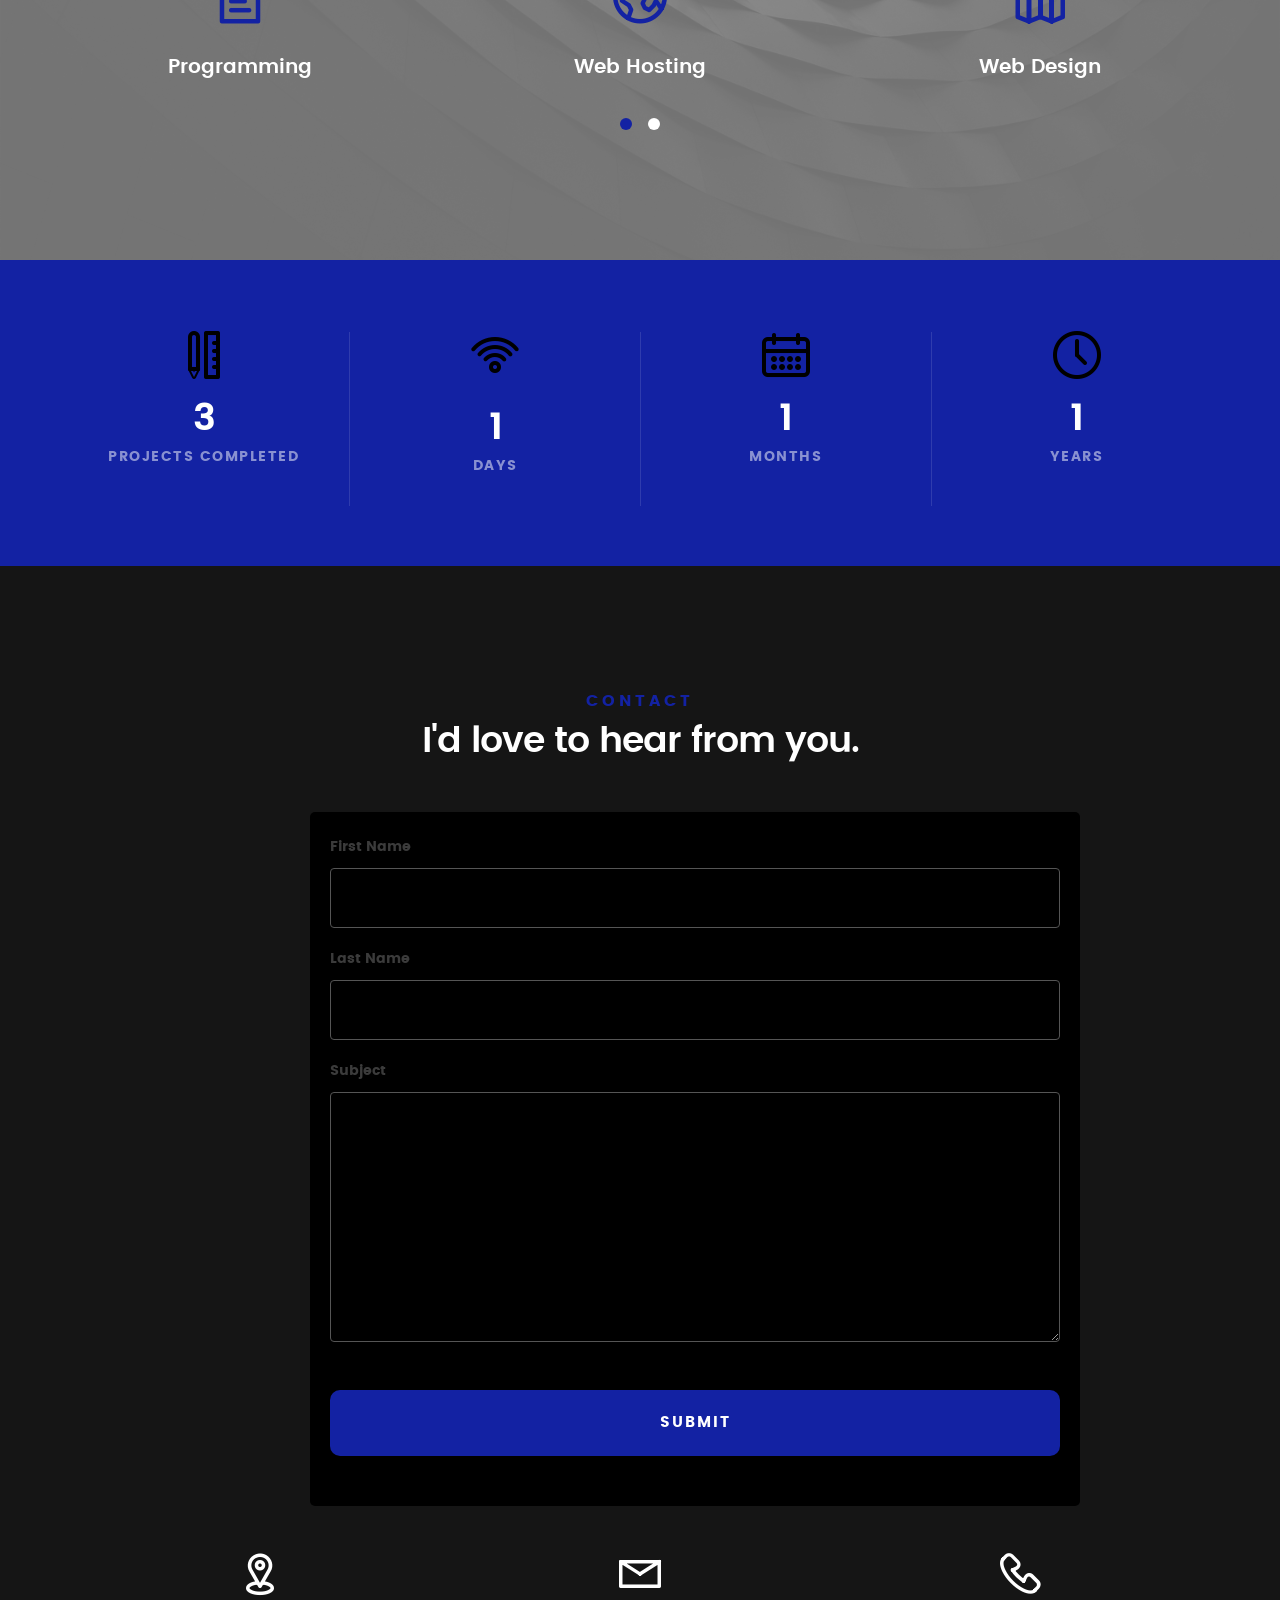
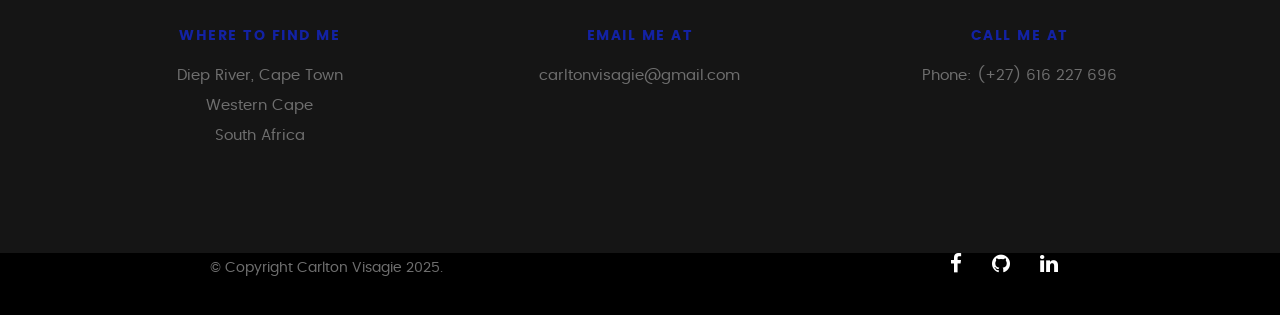
==== commit e3b3ebad: "2025 updates" ====
--- a/index.html
+++ b/index.html
@@ -73,10 +73,10 @@
 
 	   			<h5>Hello, World.</h5>
 	   			<h1>I'm Carlton </br>Visagie.</h1>
-				   <span>Aspiring Full Stack Developer</span>
+				  <!-- <span>Aspiring Full Stack Developer</span> -->
 	   			<p class="intro-position">
 	   				<span>Front-end Developer</span>
-	   				<span>Back-end Developer</span> 
+	   				<!-- <span>Back-end Developer</span> -->
 	   			</p>
 
 	   			<a class="button stroke smoothscroll" href="#about" title="">More About Me</a>
@@ -115,7 +115,7 @@
 					to learning new things. I am thorough and precise in everything I do and have a keen interest in web
 					applications and design with attention to detail. Looking to undertake and gaining more
 					experience to enhance my professional and digital skills. 
-					I'm an aspiring <b>Junior Full Stack Developer</b> that will be a great asset to the 
+					I'm an aspiring <b>Mid Level Full Stack Developer</b> that will be a great asset to the 
 					company, I work great in a team with excellent communication skills, always punctual
 					and on time.</p>
    			</div>   			
@@ -218,7 +218,7 @@
 
    	<div class="row button-section">
    		<div class="col-twelve">
-   			<a class="button stroke" href="Carlton Visagie - Resume(1).pdf" target="_blank" download >Download Resume</a>
+   			<a class="button stroke" href="Carlton Visagie - Resume 2025.pdf" target="_blank" download >Download Resume</a>
    		
    		</div>   		
    	</div>
@@ -236,7 +236,9 @@
    			<h5>Resume</h5>
    			<h1>Timeline to my career</h1>
 
-   			<p class="lead">From the day I found my passion and where it all started to the current job</p>
+   			<p class="lead">
+				From the moment I discovered my passion for development to my current role
+			</p>
 
    		</div>   		
    	</div> <!-- /section-intro--> 
@@ -267,27 +269,27 @@
 
 					<div class="timeline-header">
 						<h3>Front-end Developer</h3>
-						<p>March 2022 - February 2025</p>
+						<p>March 2022 - March 2025</p>
 					</div>
 
 					<div class="timeline-content">
 						<h4>Think Digital Media</h4>
-						<p class="">I've worked on platforms such as creating custom captive portals, Consoles and Ruckus Networks where I configured AP's.
+						<p class="">I have worked on platforms such as custom captive portals, consoles, and Ruckus Networks, where I configured access points (APs).
 							<ul class="aligent">
 								<li>Testing</li>
 								<li>Configuration</li>
-								<li>Moving to Different Zones</li>
-								<li>Adding to the Controller</li>
-								<li>Status Check</li>
-								<li>UI/UX</li>
+								<li>Zone Management</li>
+								<li>Controller Integration</li>
+								<li>Status Monitoring</li>
+								<li>UI/UX Design</li>
 								<li>Development</li>
 							</ul>
 						</p>
-						<p class="aligent">Rebuilding of the Companies website where as the UI/UX was given.
-							Developed and maintained multiple captive portals, including a custom solution
-							featuring a unique dual-session selection for users. This involved technologies such as React, CSS, JavaScript and backend
-							languages that handles the API calls and authentication.
-							I've also made Adjustments to our Management Console, where we monitor our analytics and performance of AP's.
+						<p class="aligent">
+							Rebuilt the company website based on provided UI/UX designs.  
+							Developed and maintained multiple captive portals, including a custom solution with a unique dual-session feature for users.  
+							Utilized technologies such as React, CSS, JavaScript, and backend languages to manage API calls and authentication.  
+							Additionally, enhanced our Management Console to improve analytics and AP performance monitoring.
 						</p>
 				</div> <!-- /timeline-block -->
 
@@ -304,8 +306,11 @@
 
 					<div class="timeline-content">
 						<h4>WebWorx Web Design</h4>
-						<p class="aligent">Working on Wordpress sites that are using custom themes, working in the theme editors and creating shortcodes to display data.
-							I also assisted on projects for clients such as Doogee, Simbavati Lodges Collection, Pinnacle, Rainbase and many more </p>
+						<p class="aligent">
+							Working on Wordpress sites that are using custom themes, working in the theme editors and creating
+							shortcodes to display data. I also assisted on projects for clients such as Doogee, Simbavati Lodge
+							Collection, Addis, Rainbase and many more.
+						</p>
 					</div>
 
 				</div> <!-- /timeline-block -->
@@ -323,7 +328,10 @@
 
 					<div class="timeline-content">
 						<h4>LCStudio </h4>
-						<p class="aligent">In the Web Application team, working with the Front-end and Backend of all projects</p>
+						<p class="aligent">
+							Managed small development teams on project sprints and
+							developed and integrated dynamic websites with backend services, creating cohesive and functional web applications.
+						</p>
 					</div>
 
 				</div> <!-- /timeline-block -->
@@ -340,8 +348,12 @@
 					</div>
 
 					<div class="timeline-content">
-						<h4>WORDPRESS-Developer </h4>
-						<p class="aligent">Building of Websites, registration of domains and hosting through a secure panel</p>
+						<h4>Free-Developer </h4>
+						<p class="aligent">
+							I work as a freelance developer, building professional websites and applications using WordPress
+							(including custom themes and plugins) as well as modern frameworks such as React and Vue.
+							I deliver tailored solutions that are scalable, efficient, and aligned with client needs.
+						</p>
 					</div>
 
 				</div> <!-- /timeline-block -->
@@ -359,7 +371,10 @@
 
 	   				<div class="timeline-content">
 	   					<h4>Hyperion Dev/Life Choices</h4>
-	   					<p class="aligent">When I started this course I was introduced to Web Development and able to work together with individuals my age where I learn't alot</p>
+	   					<p class="aligent">
+							When I started this course, I was introduced to Web Development and had the opportunity to collaborate
+							with peers my age, which allowed me to learn and grow significantly.
+						</p>
 	   				</div>
 
 	   			</div> <!-- /timeline-block -->
@@ -378,9 +393,11 @@
 
 	   				<div class="timeline-content">
 	   					<h4>I.T Upskill</h4>
-	   					<p class="aligent">The college was situated in Claremont where I wanted to further my studies and begin my coding career but unfortunately
-						   I did'nt complete it because I got a another oportunity also in the Web Development field and to know whats expected from
-						   me to become a great Developer .</p>
+	   					<p class="aligent">
+							The college was situated in Claremont, where I aimed to further my studies and begin my coding career.
+							Although I didn’t complete the program, I received another opportunity in the Web Development field,
+							which gave me valuable insight into industry expectations and what it takes to become a great developer.
+						</p>
 	   				</div>
 
 	   			</div> <!-- /timeline-block -->
@@ -398,8 +415,10 @@
 
 	   				<div class="timeline-content">
 	   					<h4>Python Tutorial</h4>
-	   					<p class="aligent">This was when I got introduced to coding, which I enjoyed because its a programming 
-							language</p>
+	   					<p class="aligent">
+							This was when I was first introduced to coding, which I enjoyed as it allowed me to explore the logic
+							 and creativity behind programming languages.
+						</p>
 	   				</div>
 
 	   			</div> <!-- /timeline-block -->
@@ -417,7 +436,9 @@
 
 					<div class="timeline-content">
 						<h4>Bachelors Pass</h4>
-						<p class="aligent">I completed my matric in the Year 2017 with excellent results</p>
+						<p class="aligent">
+							I successfully completed my Matric in 2017 with excellent results.
+						</p>
 					</div>
 
 				</div> <!-- /timeline-block -->
@@ -459,7 +480,26 @@
 						  Click Here
 					  </a>
 					</div>
-				  </div>
+				</div>
+			</div>
+
+			<div class="rowed">
+				<div class="columned">
+				  <div class="carded">
+					<h5>LCSprayworx</h5>
+					<a href="https://carlton2000.github.io/TempSprayworx/" target="_blank">
+						Click Here
+					</a>
+				  </div>
+				</div>
+				<div class="columned">
+					<div class="carded">
+					  <h5>Car Documentary</h5>
+					  <a href="https://carlton2000.github.io/TempBlog/" target="_blank">
+						  Click Here
+					  </a>
+					</div>
+				</div>
 			</div>
 			<div class="rowed">
 				<div class="column">
@@ -851,14 +891,14 @@
      			<ul class="footer-social">        
 			      <li><a href="https://www.facebook.com/profile.php?id=100010233810215" target="_blank"><i class="fa fa-facebook"></i></a></li>
                               <li><a href="https://github.com/carlton2000" target="_blank"><i class="fa fa-github"></i></a></li>
-	                      <li><a href="https://www.linkedin.com/in/carlton-visagie-a59257193/" target="_blank"><i class="fa fa-linkedin"></i></a></li>
+	                      <li><a href="https://www.linkedin.com/in/carlton-visagie/" target="_blank"><i class="fa fa-linkedin"></i></a></li>
 			   </ul> 
 	      		
 	      </div>
 
       	<div class="col-six tab-full">
 	      	<div class="copyright">
-		        	<span>© Copyright Carlton Visagie 2021.</span> 	         	
+		        	<span>© Copyright Carlton Visagie 2025.</span> 	         	
 		         </div>		                  
 	      	</div>
 
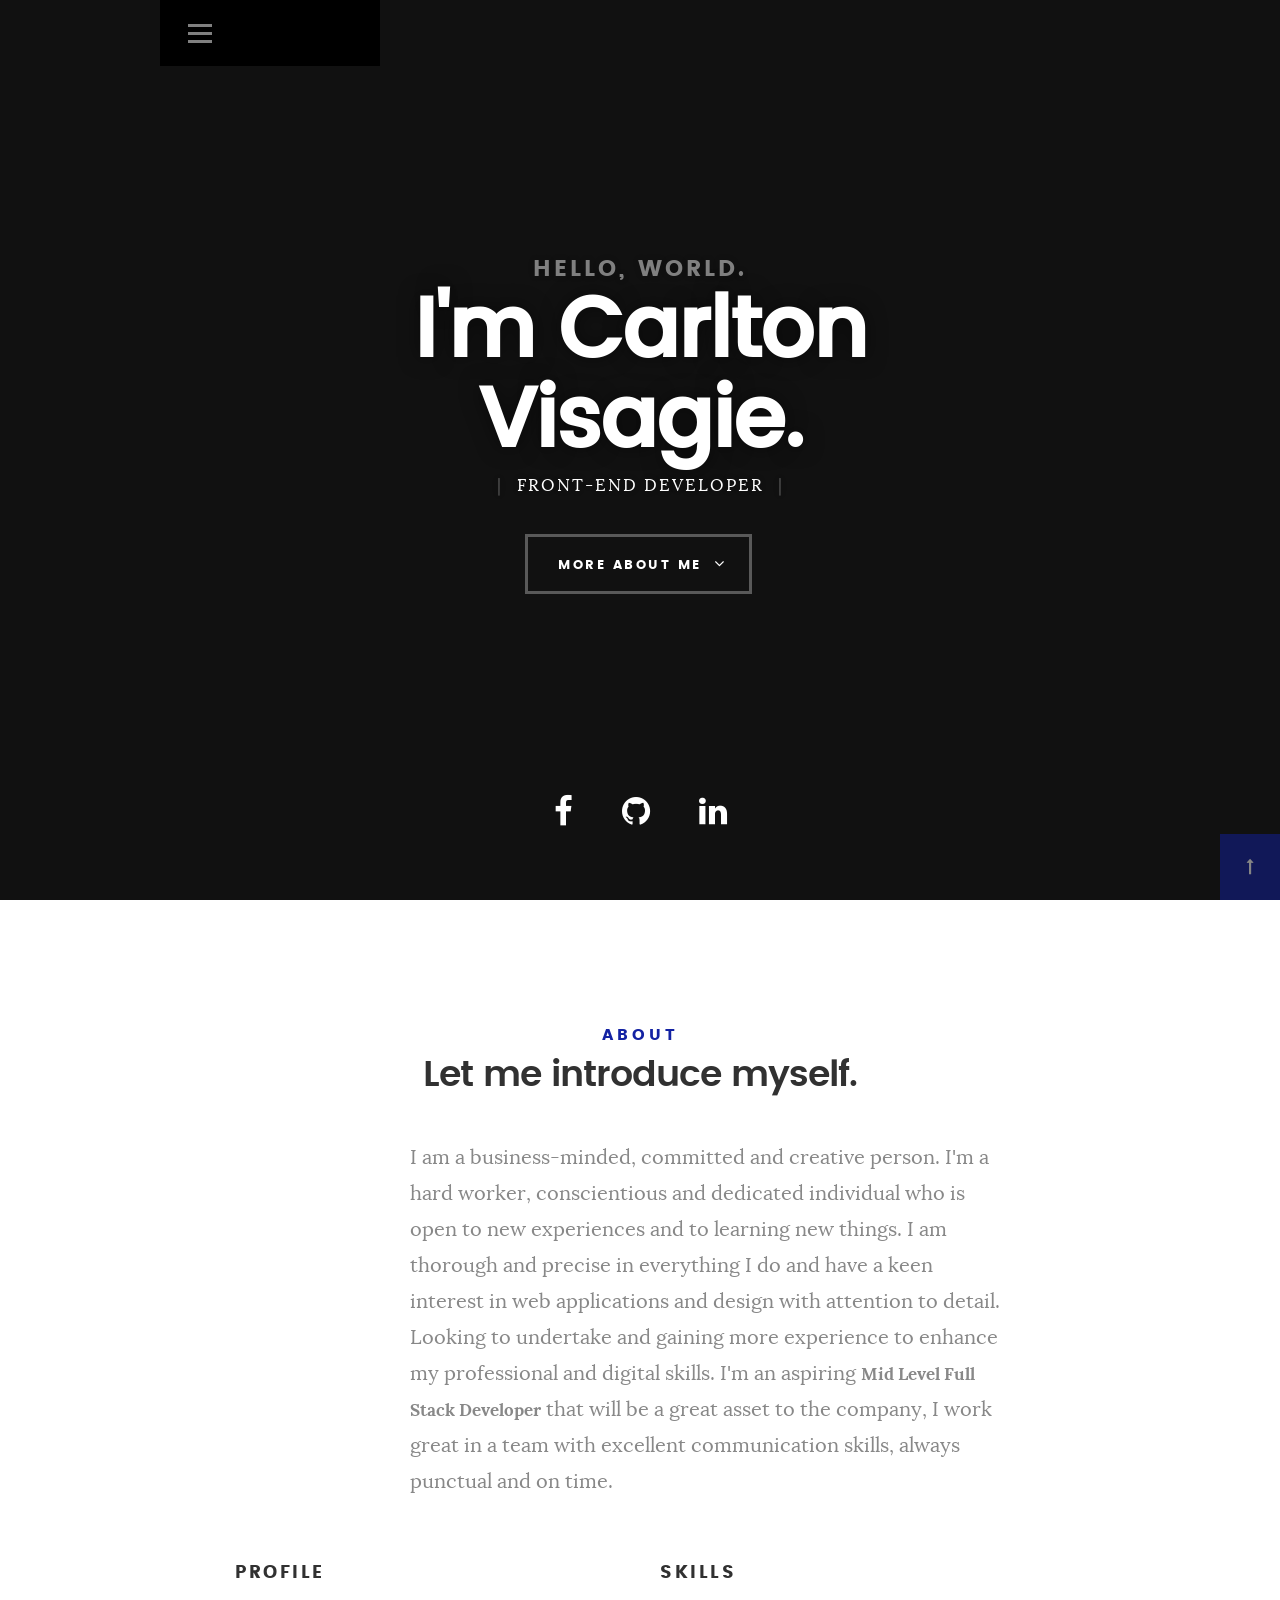
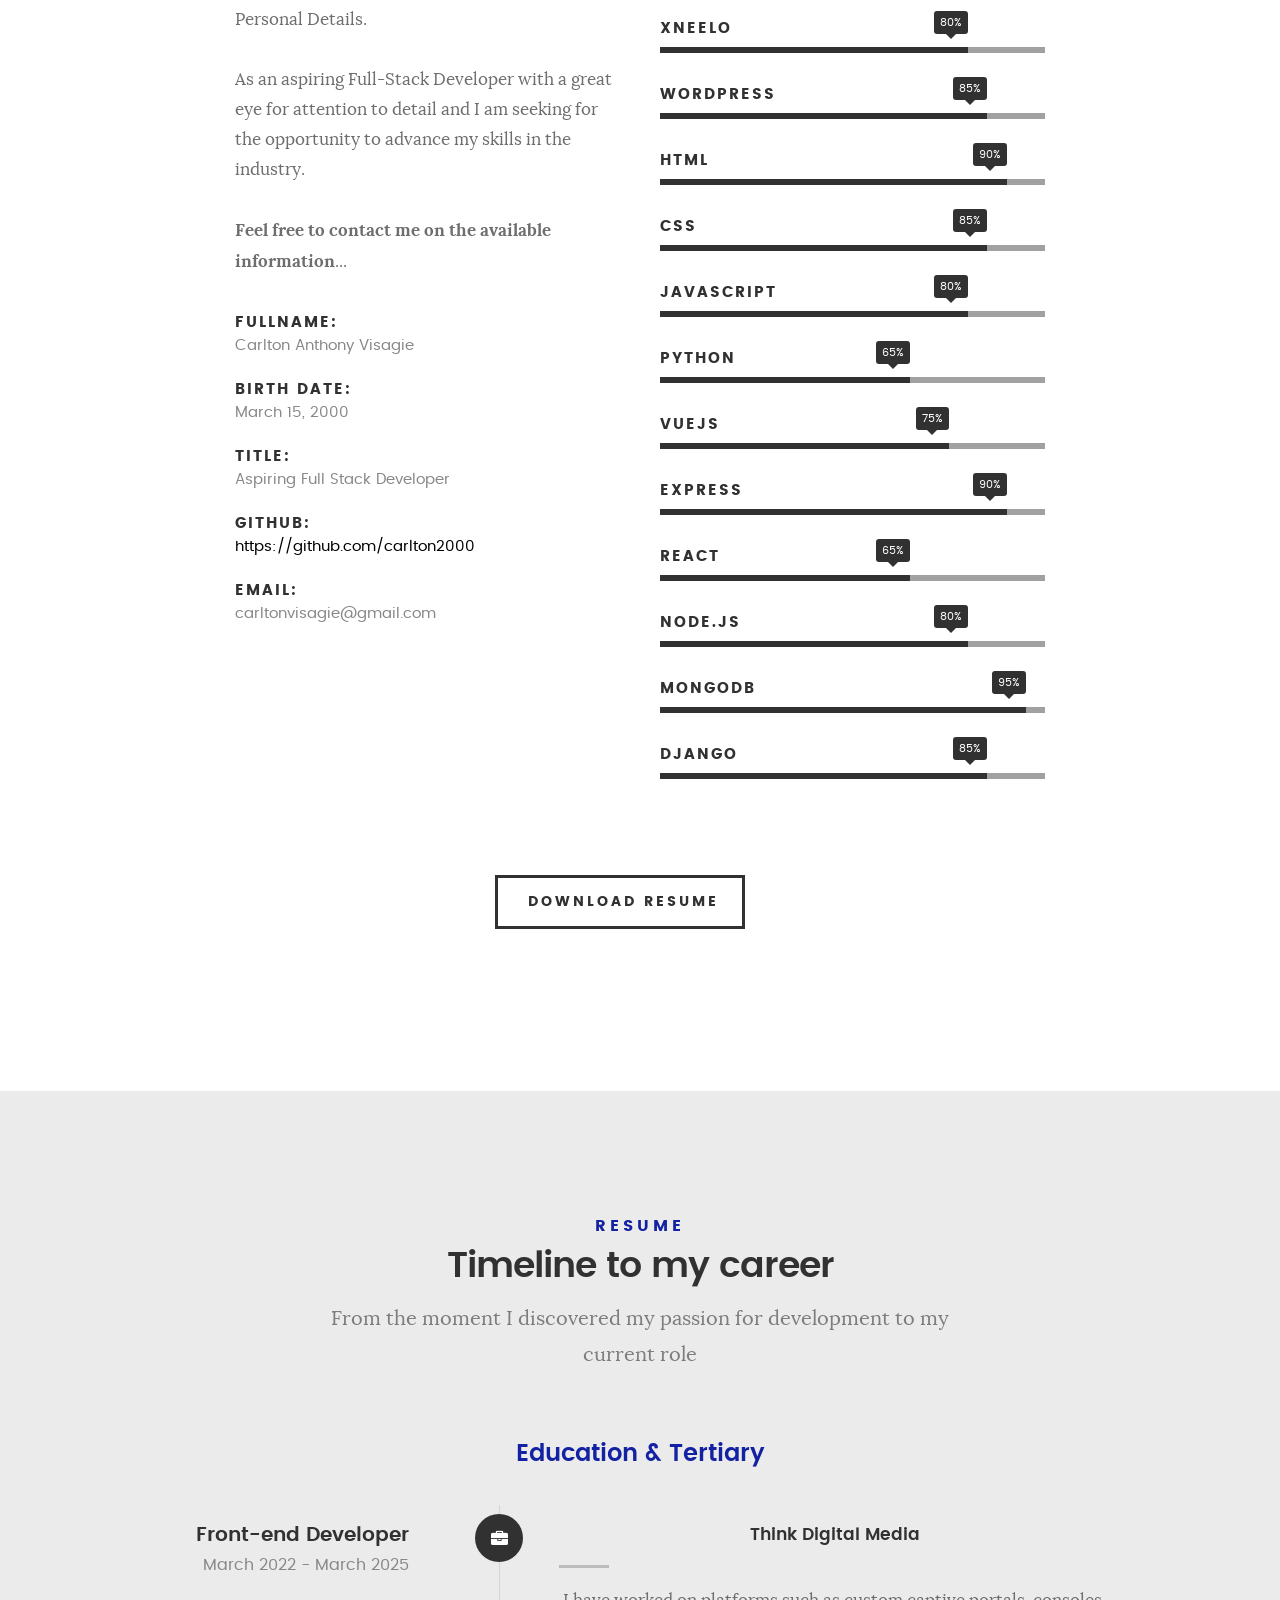
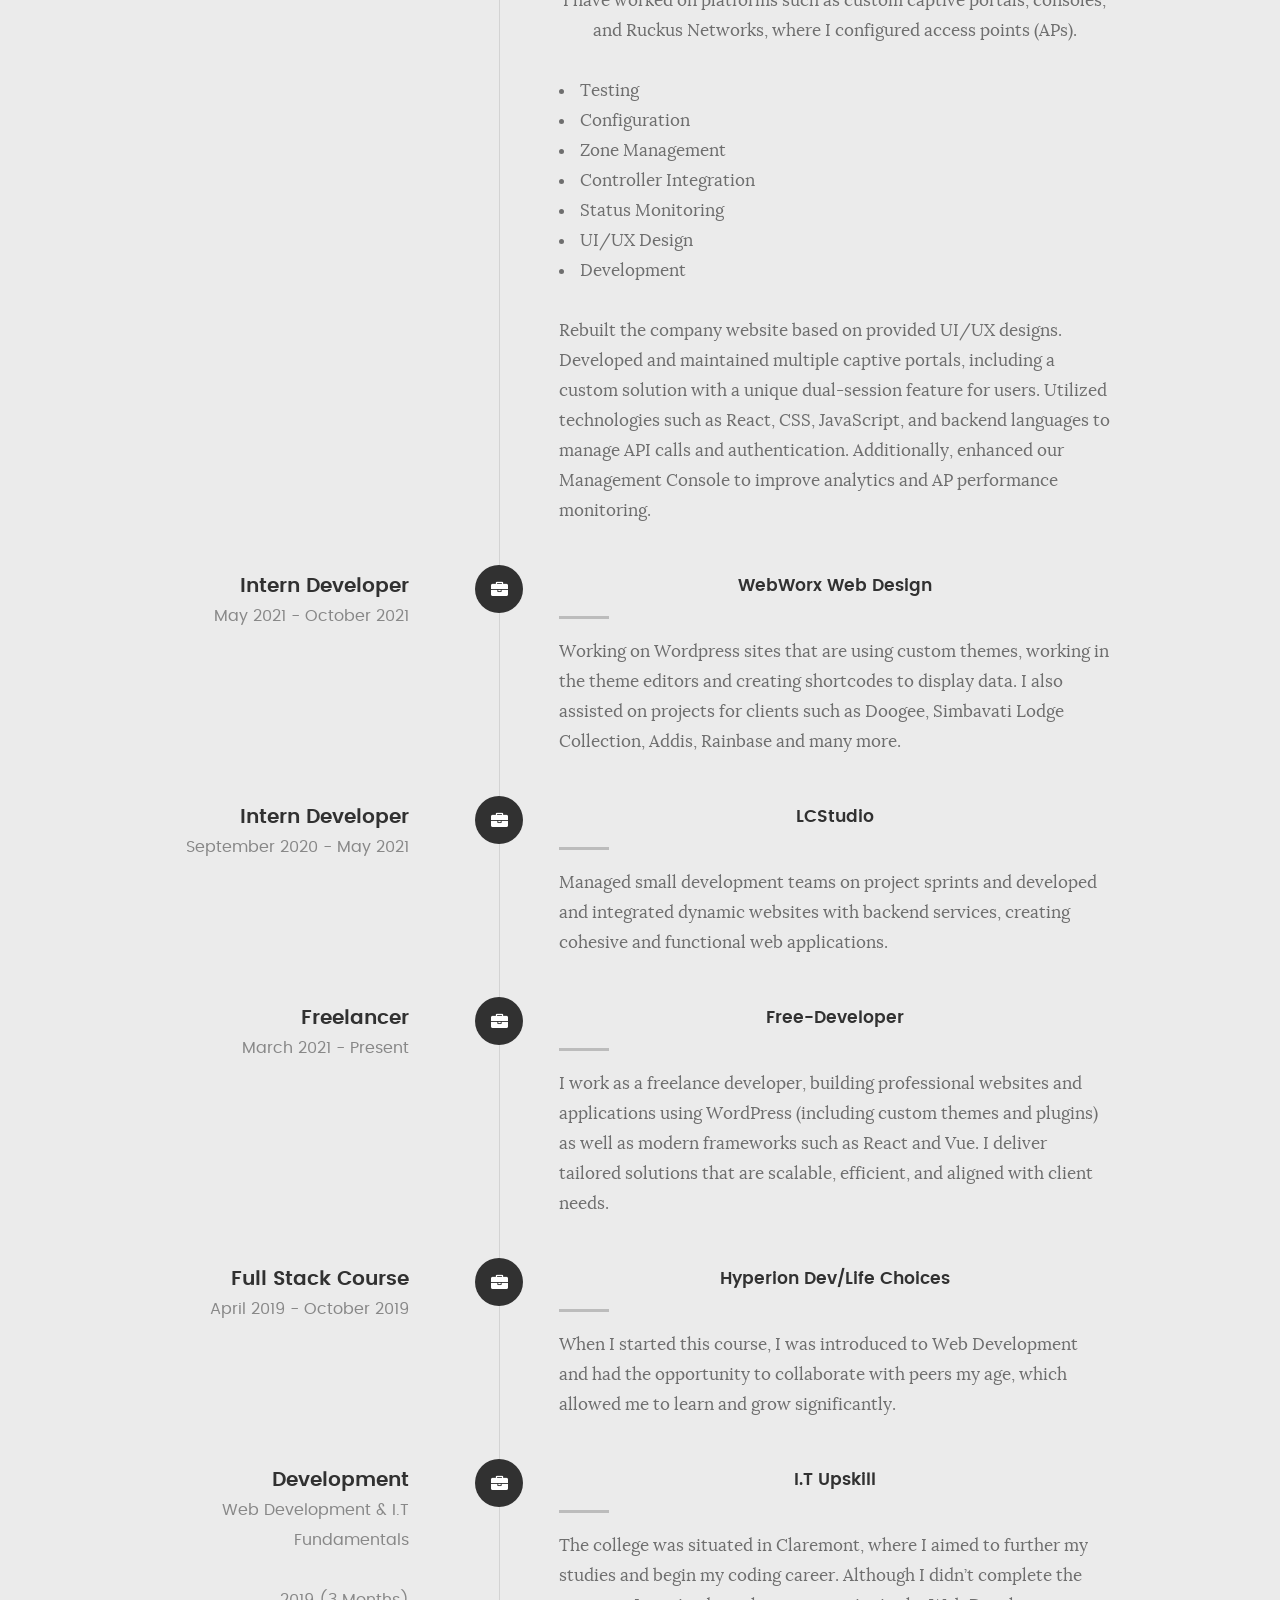
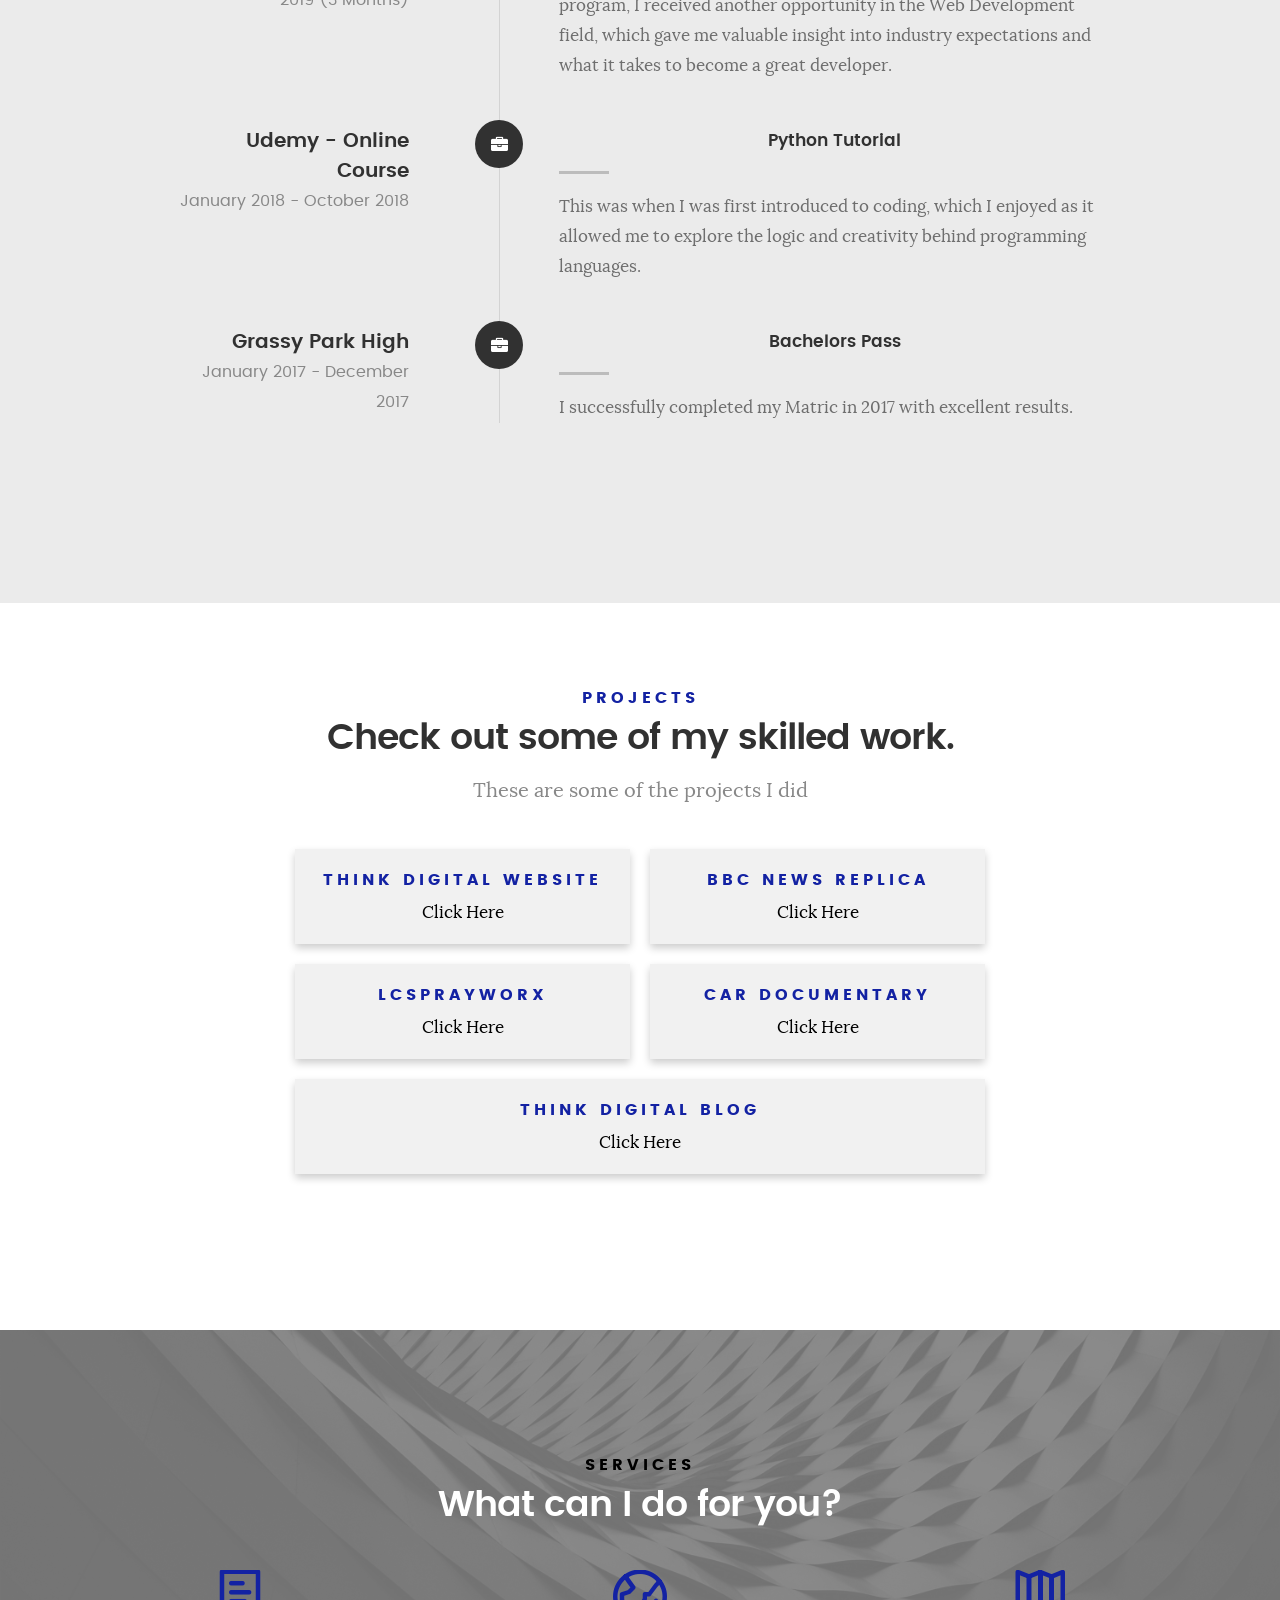
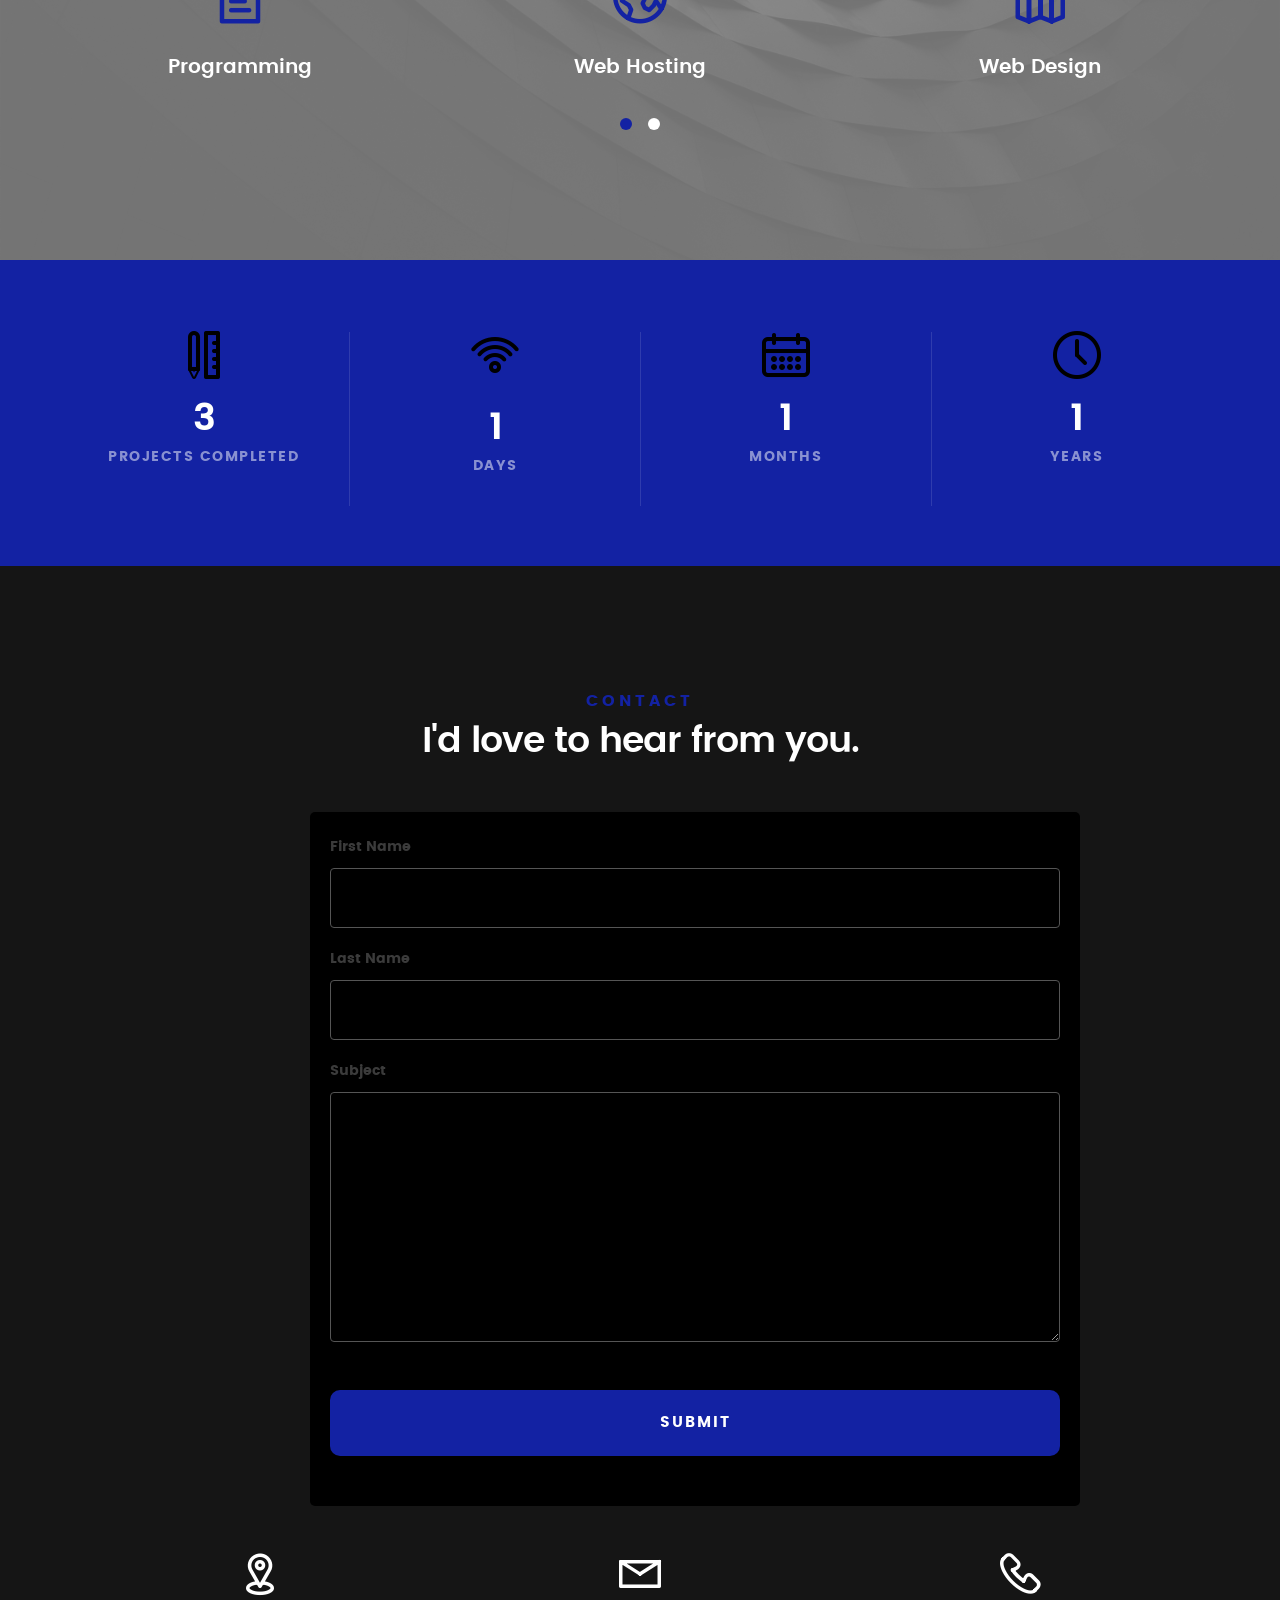
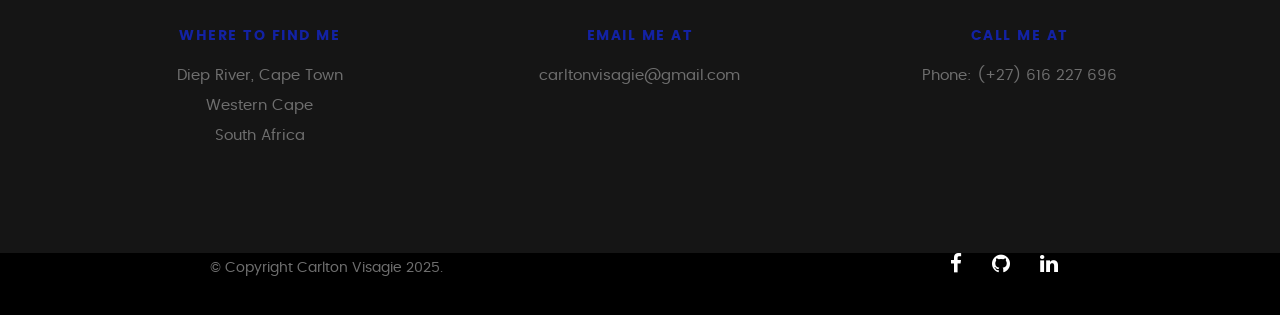
==== commit 14a7fecf: "updated lcprayworx link" ====
--- a/index.html
+++ b/index.html
@@ -487,7 +487,7 @@
 				<div class="columned">
 				  <div class="carded">
 					<h5>LCSprayworx</h5>
-					<a href="https://carlton2000.github.io/TempSprayworx/" target="_blank">
+					<a href="https://carlton2000.github.io/LCSprayworx/" target="_blank">
 						Click Here
 					</a>
 				  </div>
